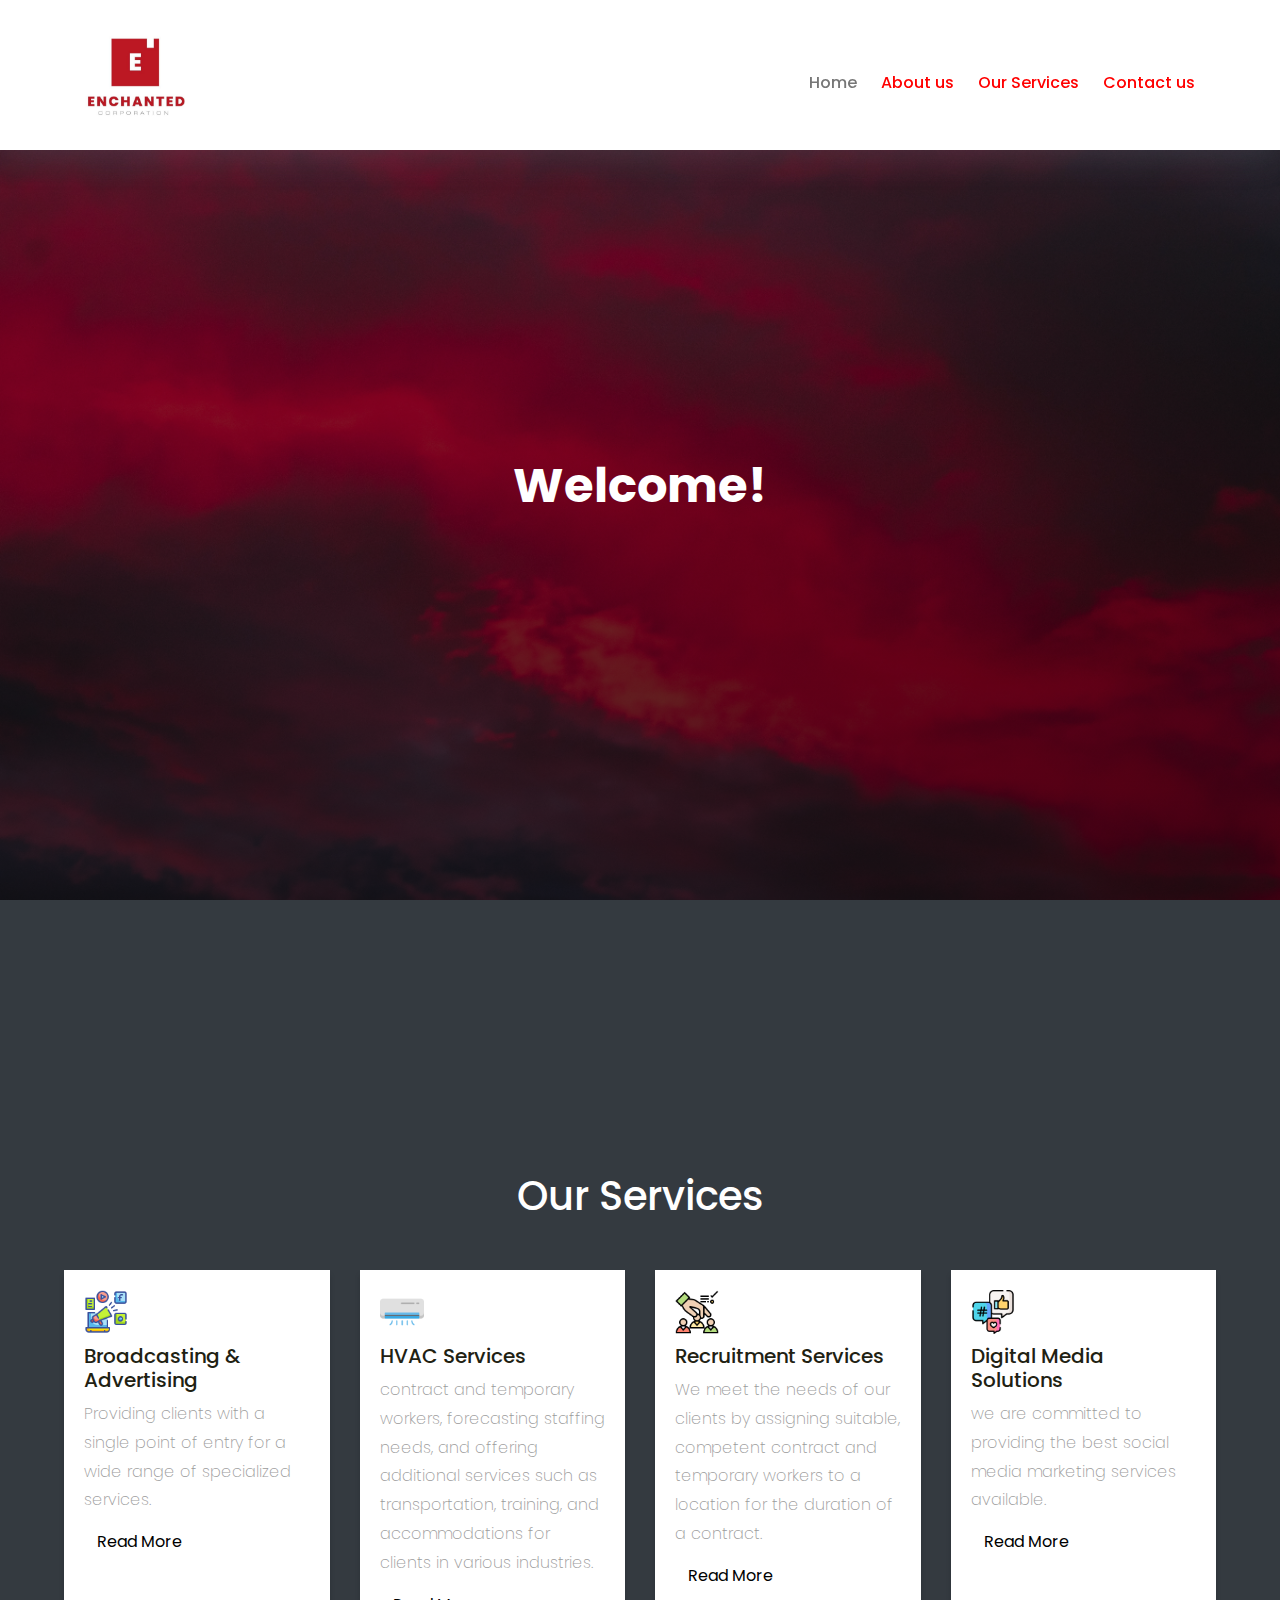
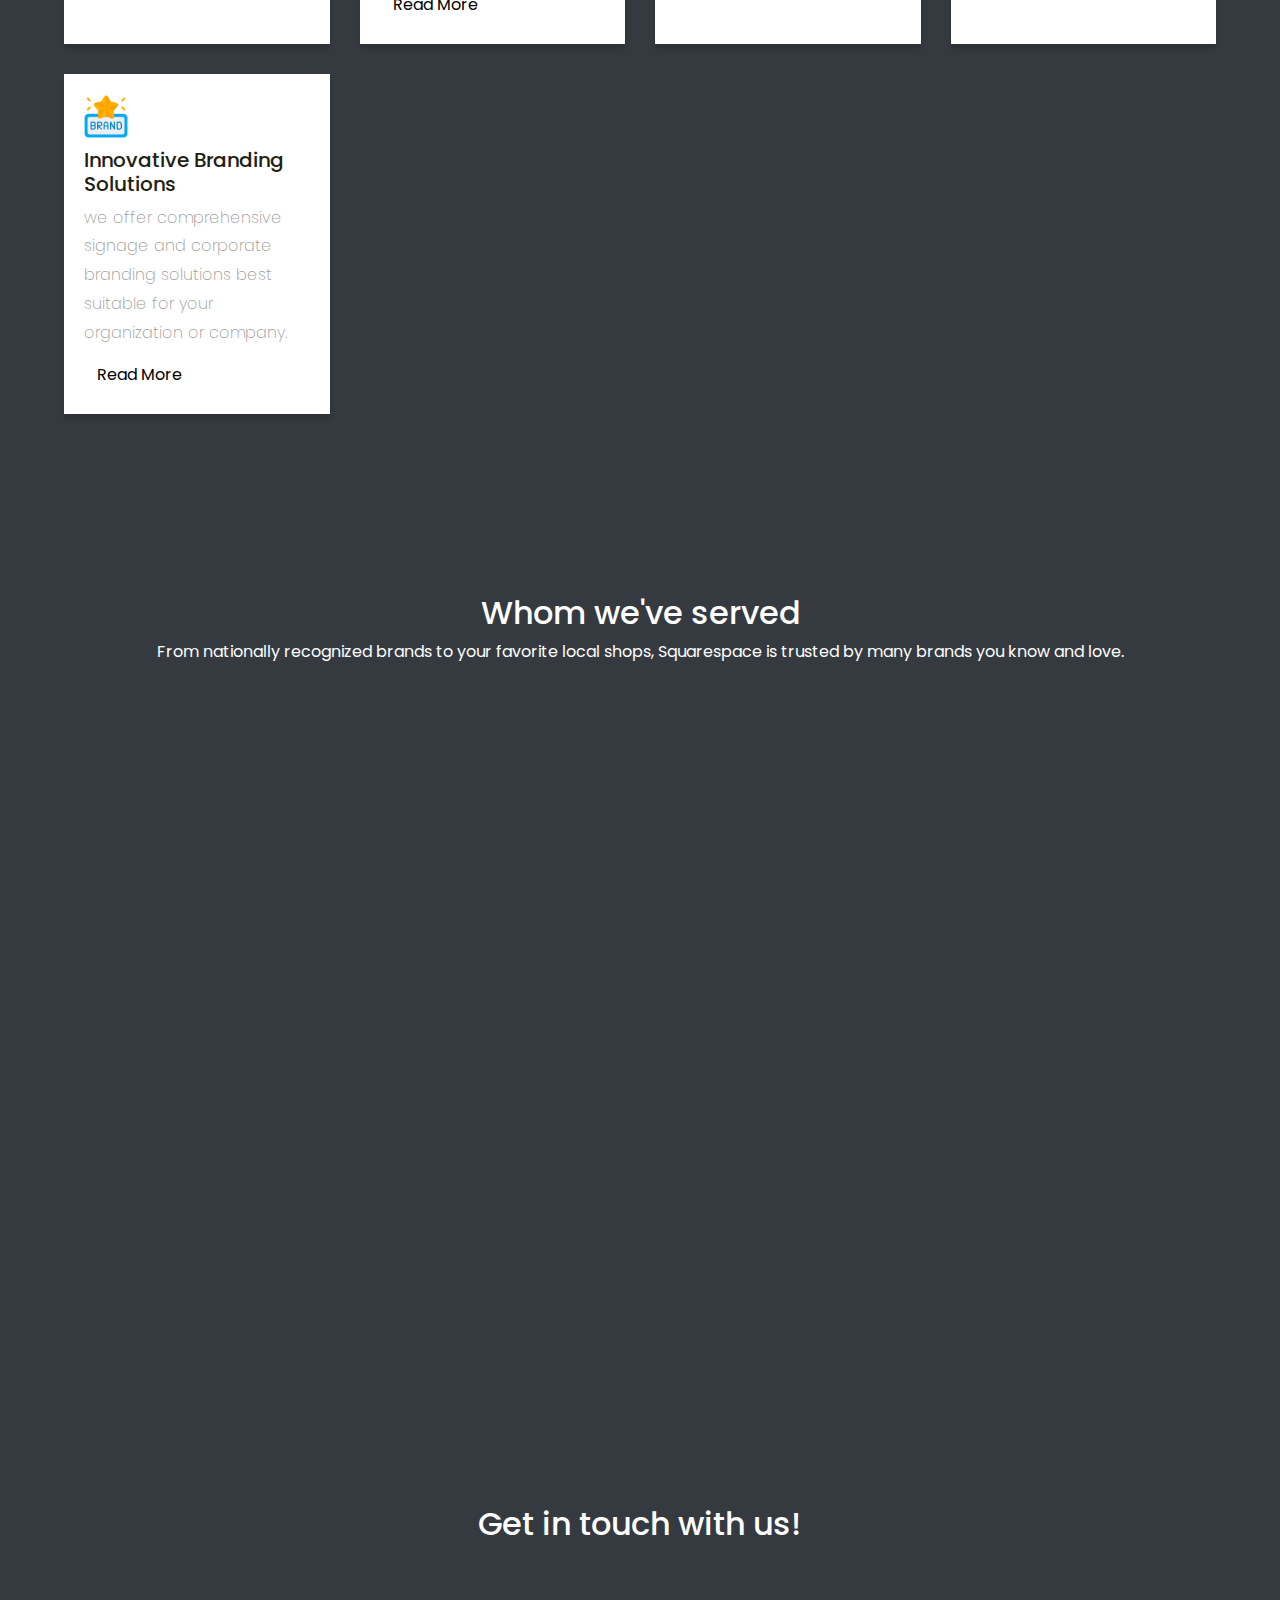
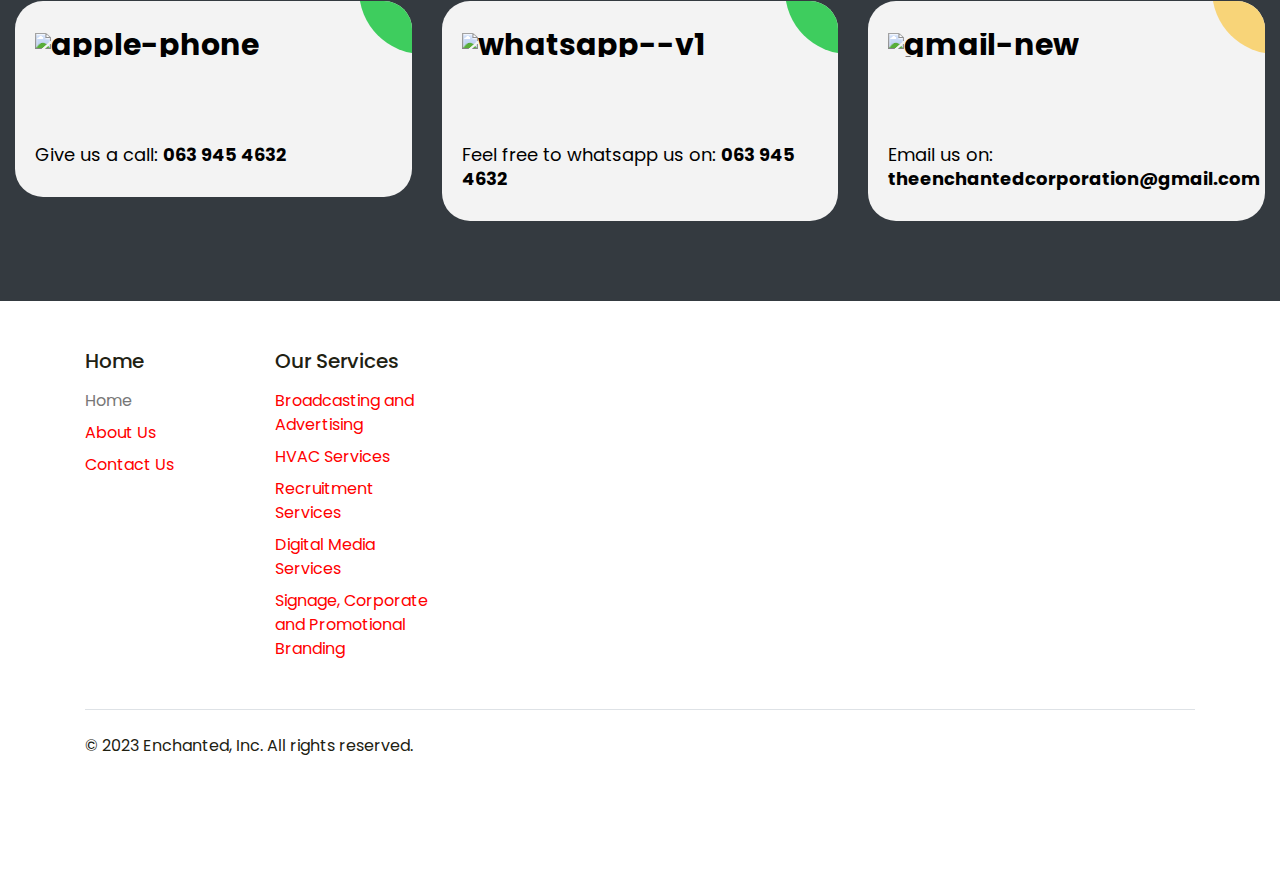
==== index.html @ 41d6e80b "Add files via upload" ====
<!DOCTYPE html>
<html lang="en" class="bg-light">
<head>
  <meta charset="UTF-8">
  <meta name="viewport" content="width=device-width, initial-scale=1">
  <title>Enchanted</title>
  <link rel="stylesheet" href="https://cdn.jsdelivr.net/npm/bootstrap-icons@1.10.5/font/bootstrap-icons.css">
  <link rel='stylesheet' href='https://cdnjs.cloudflare.com/ajax/libs/twitter-bootstrap/4.1.3/css/bootstrap.min.css'><link rel="stylesheet" href="./style.css">
  <link rel='stylesheet' href='https://cdnjs.cloudflare.com/ajax/libs/font-awesome/5.15.1/css/all.min.css'><link rel="stylesheet" href="./style.css">
<!-- Favicon -->
<link rel="icon" type="image/x-icon" href="./images/favicon.png">
</head>

<!-- partial:index.partial.html -->
<body class="hero-anime bg-dark bg-opacity-75">	

	<div class="navigation-wrap bg-light start-header start-style">
		<div class="container">
			<div class="row">
				<div class="col-12">
					<nav class="navbar navbar-expand-md navbar-light">
					
						<a class="navbar-brand" href="./index.html" target="_blank"><img src="./images/newlogo.jpeg" alt=""></a>	
						
						<button class="navbar-toggler" type="button" data-toggle="collapse" data-target="#navbarSupportedContent" aria-controls="navbarSupportedContent" aria-expanded="false" aria-label="Toggle navigation">
							<span class="navbar-toggler-icon"></span>
						</button>
						
						<div class="collapse navbar-collapse" id="navbarSupportedContent">
							<ul class="navbar-nav ml-auto py-4 py-md-0">
								<li class="nav-item pl-4 pl-md-0 ml-0 ml-md-4 active">
									<a class="nav-link" href="./index.html">Home</a>
								</li>
								<li class="nav-item pl-4 pl-md-0 ml-0 ml-md-4">
									<a class="nav-link" href="./about-us.html">About us</a>
								</li>
								<li class="nav-item pl-4 pl-md-0 ml-0 ml-md-4">
									<a class="nav-link dropdown-toggle" data-toggle="dropdown" role="button" aria-haspopup="true" aria-expanded="false">Our Services</a>
									<div class="dropdown-menu">
										<a class="dropdown-item" href="./services/broadcasting-and-advertising.html">Broadcasting and Advertising</a>
										<a class="dropdown-item" href="./services/HVAC.html">HVAC Services</a>
										<a class="dropdown-item" href="./services/recruitment.html">Recruitment Services</a>
										<a class="dropdown-item" href="./services/digital.html">Digital Media Services</a>
										<a class="dropdown-item" href="./services/branding.html">Signage, Corporate and Promotional Branding</a>
									</div>
								</li>
								<li class="nav-item pl-4 pl-md-0 ml-0 ml-md-4">
									<a class="nav-link" href="./contact-us.html">Contact us</a>
								</li>
								
							</ul>
						</div>
						
					</nav>		
				</div>
			</div>
		</div>
	</div>
	<div class="section full-height headerIndex">
		<div class="absolute-center">
			<div class="section">
				<div class="container">
					<div class="row">
						<div class="col-12">
				<h1><span>W</span><span>e</span><span>l</span><span>c</span><span>o</span><span>m</span><span>e</span><span>!</span><br>
				<!-- <span>m</span><span>e</span><span>n</span><span>u</span> -->
			</h1>
				<!-- <p>scroll for nav animation</p>	 -->
						</div>	
					</div>		
				</div>		
			</div>
			<!-- <div class="section mt-5">
				<div class="container">
					<div class="row">
						<div class="col-12">
							<div id="switch">
								<div id="circle"></div>
							</div>
						</div>	
					</div>		
				</div>			
			</div> -->
		</div>
	</div>
	<div class="my-5 py-5">
	</div>
  
<!-- Link to page
================================================== -->

	<!-- <a href="https://front.codes/" class="logo" target="_blank">
		<img src="https://assets.codepen.io/1462889/fcy.png" alt="">
	</a> -->


<!-- partial:index.partial.html -->
<!-- 

GRADIENT BANNER DESIGN BY SIMON LURWER ON DRIBBBLE:
https://dribbble.com/shots/14101951-Banners


-->

<section class="services">
	<h2 class="section-heading" style="color: white;">our services</h2>
	<div class="services-container">
	  <div class="service">
		<!-- <svg width="44" height="44" viewBox="0 0 44 44" fill="none" xmlns="http://www.w3.org/2000/svg">
		  <path d="M26.358 34H21.991L12.991 29.04L2 33.082L5.002 39.026L12.074 36.073C18.691 40.024 22.718 42 24.156 42C25.594 42 31.539 39.333 41.991 34" stroke="#54ADFF" stroke-width="4" stroke-linecap="round" stroke-linejoin="round" />
		  <path d="M26.9832 24.9879V20.3179C28.0832 19.8609 29.5262 19.1929 30.3552 18.3639C31.6139 17.1052 32.471 15.5016 32.8183 13.7558C33.1655 12.0099 32.9873 10.2004 32.3061 8.55582C31.6249 6.9113 30.4714 5.50569 28.9913 4.51677C27.5113 3.52784 25.7712 3 23.9912 3C22.2112 3 20.4711 3.52784 18.9911 4.51677C17.5111 5.50569 16.3575 6.9113 15.6763 8.55582C14.9951 10.2004 14.8169 12.0099 15.1641 13.7558C15.5114 15.5016 16.3686 17.1052 17.6272 18.3639C18.4562 19.1929 19.8912 19.8609 20.9912 20.3169C20.9972 20.6519 20.9972 22.2089 20.9912 24.9869H26.9832V24.9879Z" stroke="#54ADFF" stroke-width="4" stroke-linejoin="round" />
		  <path d="M9.99121 19L10.9912 18" stroke="#54ADFF" stroke-width="4" stroke-linecap="round" />
		  <path d="M37.9912 19L36.9912 18" stroke="#54ADFF" stroke-width="4" stroke-linecap="round" />
		  <path d="M12.9912 3L11.9912 2" stroke="#54ADFF" stroke-width="4" stroke-linecap="round" />
		  <path d="M34.9912 3L35.9912 2" stroke="#54ADFF" stroke-width="4" stroke-linecap="round" />
		  <path d="M38.9912 10H37.9912" stroke="#54ADFF" stroke-width="4" stroke-linecap="round" />
		  <path d="M9.99121 10H8.99121" stroke="#54ADFF" stroke-width="4" stroke-linecap="round" />
		</svg> -->
		<img src="./images/bullhorn.png" alt="" width="44" height="44">
  
		<h4>Broadcasting & Advertising</h4>
		<p>
			Providing clients with a single point of entry for a wide range of specialized services.
		</p>
		<a href="./services/broadcasting-and-advertising.html" class="btn">read more </a>
	  </div>
	  <div class="service">
		<!-- <svg width="42" height="42" viewBox="0 0 42 42" fill="none" xmlns="http://www.w3.org/2000/svg">
		  <path d="M2 16H40V38C40 38.5304 39.7893 39.0391 39.4142 39.4142C39.0391 39.7893 38.5304 40 38 40H4C3.46957 40 2.96086 39.7893 2.58579 39.4142C2.21071 39.0391 2 38.5304 2 38V16Z" stroke="#E350FB" stroke-width="4" stroke-linejoin="round" />
		  <path d="M2 7C2 6.46957 2.21071 5.96086 2.58579 5.58579C2.96086 5.21071 3.46957 5 4 5H38C38.5304 5 39.0391 5.21071 39.4142 5.58579C39.7893 5.96086 40 6.46957 40 7V16H2V7Z" stroke="#E350FB" stroke-width="4" stroke-linejoin="round" />
		  <path d="M13 28L19 34L31 22" stroke="#E350FB" stroke-width="4" stroke-linecap="round" stroke-linejoin="round" />
		  <path d="M13 2V10" stroke="#E350FB" stroke-width="4" stroke-linecap="round" />
		  <path d="M29 2V10" stroke="#E350FB" stroke-width="4" stroke-linecap="round" />
		</svg>
   -->
   <img src="./images/air-conditioner.png" alt="" width="44" height="44">
		<h4>HVAC Services</h4>
		<p>
			contract and temporary workers, forecasting staffing needs, and offering additional services such as transportation, training, and accommodations for clients in various industries.
		</p>
		<a href="./services/HVAC.html" class="btn">read more </a>
	  </div>
	  <div class="service">
		<!-- <svg width="36" height="44" viewBox="0 0 36 44" fill="none" xmlns="http://www.w3.org/2000/svg">
		  <path d="M32 2H4C2.89543 2 2 2.89543 2 4V40C2 41.1046 2.89543 42 4 42H32C33.1046 42 34 41.1046 34 40V4C34 2.89543 33.1046 2 32 2Z" stroke="#FFC738" stroke-width="4" stroke-linecap="round" stroke-linejoin="round" />
		  <path d="M10 2H19V18L14.5 14L10 18V2Z" stroke="#FFC738" stroke-width="4" stroke-linecap="round" stroke-linejoin="round" />
		  <path d="M10 26H20" stroke="#FFC738" stroke-width="4" stroke-linecap="round" />
		  <path d="M10 32H26" stroke="#FFC738" stroke-width="4" stroke-linecap="round" />
		</svg> -->
		<img src="./images/recruitment.png" alt="" width="44" height="44">
		<h4>Recruitment Services</h4>
		<p>
			We meet the needs of our clients by assigning suitable, competent contract and temporary workers to a location for the duration of a contract.
		</p>
		<a href="./services/recruitment.html" class="btn">read more </a>
	  </div>
	  <div class="service">
		<!-- <svg width="37" height="39" viewBox="0 0 37 39" fill="none" xmlns="http://www.w3.org/2000/svg">
		  <path d="M26.4449 1.8C26.4449 1.32261 26.6345 0.864773 26.9721 0.527208C27.3097 0.189642 27.7675 0 28.2449 0H34.2449C34.7223 0 35.1801 0.189642 35.5177 0.527208C35.8553 0.864773 36.0449 1.32261 36.0449 1.8V7.8C36.0449 8.27739 35.8553 8.73523 35.5177 9.07279C35.1801 9.41036 34.7223 9.6 34.2449 9.6C33.7675 9.6 33.3097 9.41036 32.9721 9.07279C32.6345 8.73523 32.4449 8.27739 32.4449 7.8V6.144L21.7169 16.872C21.3794 17.2091 20.9219 17.3984 20.4449 17.3984C19.9679 17.3984 19.5104 17.2091 19.1729 16.872L13.2449 10.944L3.1169 21.072C2.95211 21.2488 2.75339 21.3907 2.53259 21.4891C2.31179 21.5875 2.07344 21.6404 1.83175 21.6446C1.59007 21.6489 1.35 21.6044 1.12587 21.5139C0.901734 21.4234 0.698133 21.2886 0.527208 21.1177C0.356283 20.9468 0.221536 20.7432 0.131005 20.519C0.040475 20.2949 -0.00398415 20.0548 0.000280131 19.8131C0.00454441 19.5715 0.0574452 19.3331 0.155826 19.1123C0.254207 18.8915 0.396052 18.6928 0.5729 18.528L11.9729 7.128C12.3104 6.79092 12.7679 6.60158 13.2449 6.60158C13.7219 6.60158 14.1794 6.79092 14.5169 7.128L20.4449 13.056L29.9009 3.6H28.2449C27.7675 3.6 27.3097 3.41036 26.9721 3.07279C26.6345 2.73523 26.4449 2.27739 26.4449 1.8V1.8ZM1.8449 28.8C2.32229 28.8 2.78013 28.9896 3.11769 29.3272C3.45526 29.6648 3.6449 30.1226 3.6449 30.6V36.6C3.6449 37.0774 3.45526 37.5352 3.11769 37.8728C2.78013 38.2104 2.32229 38.4 1.8449 38.4C1.36751 38.4 0.909673 38.2104 0.572108 37.8728C0.234542 37.5352 0.0449001 37.0774 0.0449001 36.6V30.6C0.0449001 30.1226 0.234542 29.6648 0.572108 29.3272C0.909673 28.9896 1.36751 28.8 1.8449 28.8V28.8ZM13.2449 23.4C13.2449 22.9226 13.0553 22.4648 12.7177 22.1272C12.3801 21.7896 11.9223 21.6 11.4449 21.6C10.9675 21.6 10.5097 21.7896 10.1721 22.1272C9.83454 22.4648 9.6449 22.9226 9.6449 23.4V36.6C9.6449 37.0774 9.83454 37.5352 10.1721 37.8728C10.5097 38.2104 10.9675 38.4 11.4449 38.4C11.9223 38.4 12.3801 38.2104 12.7177 37.8728C13.0553 37.5352 13.2449 37.0774 13.2449 36.6V23.4ZM21.0449 26.4C21.5223 26.4 21.9801 26.5896 22.3177 26.9272C22.6553 27.2648 22.8449 27.7226 22.8449 28.2V36.6C22.8449 37.0774 22.6553 37.5352 22.3177 37.8728C21.9801 38.2104 21.5223 38.4 21.0449 38.4C20.5675 38.4 20.1097 38.2104 19.7721 37.8728C19.4345 37.5352 19.2449 37.0774 19.2449 36.6V28.2C19.2449 27.7226 19.4345 27.2648 19.7721 26.9272C20.1097 26.5896 20.5675 26.4 21.0449 26.4ZM32.4449 18.6C32.4449 18.1226 32.2553 17.6648 31.9177 17.3272C31.5801 16.9896 31.1223 16.8 30.6449 16.8C30.1675 16.8 29.7097 16.9896 29.3721 17.3272C29.0345 17.6648 28.8449 18.1226 28.8449 18.6V36.6C28.8449 37.0774 29.0345 37.5352 29.3721 37.8728C29.7097 38.2104 30.1675 38.4 30.6449 38.4C31.1223 38.4 31.5801 38.2104 31.9177 37.8728C32.2553 37.5352 32.4449 37.0774 32.4449 36.6V18.6Z" fill="#00FFC2" />
		</svg> -->
		<img src="./images/social-media.png" alt="" width="44" height="44">
		<h4>Digital Media Solutions</h4>
		<p>
			we are committed to providing the best social media marketing services available.
		</p>
		<a href="./services/digital.html" class="btn">read more </a>
	  </div>
	  <div class="service">
		<!-- <svg width="37" height="39" viewBox="0 0 37 39" fill="none" xmlns="http://www.w3.org/2000/svg">
		  <path d="M26.4449 1.8C26.4449 1.32261 26.6345 0.864773 26.9721 0.527208C27.3097 0.189642 27.7675 0 28.2449 0H34.2449C34.7223 0 35.1801 0.189642 35.5177 0.527208C35.8553 0.864773 36.0449 1.32261 36.0449 1.8V7.8C36.0449 8.27739 35.8553 8.73523 35.5177 9.07279C35.1801 9.41036 34.7223 9.6 34.2449 9.6C33.7675 9.6 33.3097 9.41036 32.9721 9.07279C32.6345 8.73523 32.4449 8.27739 32.4449 7.8V6.144L21.7169 16.872C21.3794 17.2091 20.9219 17.3984 20.4449 17.3984C19.9679 17.3984 19.5104 17.2091 19.1729 16.872L13.2449 10.944L3.1169 21.072C2.95211 21.2488 2.75339 21.3907 2.53259 21.4891C2.31179 21.5875 2.07344 21.6404 1.83175 21.6446C1.59007 21.6489 1.35 21.6044 1.12587 21.5139C0.901734 21.4234 0.698133 21.2886 0.527208 21.1177C0.356283 20.9468 0.221536 20.7432 0.131005 20.519C0.040475 20.2949 -0.00398415 20.0548 0.000280131 19.8131C0.00454441 19.5715 0.0574452 19.3331 0.155826 19.1123C0.254207 18.8915 0.396052 18.6928 0.5729 18.528L11.9729 7.128C12.3104 6.79092 12.7679 6.60158 13.2449 6.60158C13.7219 6.60158 14.1794 6.79092 14.5169 7.128L20.4449 13.056L29.9009 3.6H28.2449C27.7675 3.6 27.3097 3.41036 26.9721 3.07279C26.6345 2.73523 26.4449 2.27739 26.4449 1.8V1.8ZM1.8449 28.8C2.32229 28.8 2.78013 28.9896 3.11769 29.3272C3.45526 29.6648 3.6449 30.1226 3.6449 30.6V36.6C3.6449 37.0774 3.45526 37.5352 3.11769 37.8728C2.78013 38.2104 2.32229 38.4 1.8449 38.4C1.36751 38.4 0.909673 38.2104 0.572108 37.8728C0.234542 37.5352 0.0449001 37.0774 0.0449001 36.6V30.6C0.0449001 30.1226 0.234542 29.6648 0.572108 29.3272C0.909673 28.9896 1.36751 28.8 1.8449 28.8V28.8ZM13.2449 23.4C13.2449 22.9226 13.0553 22.4648 12.7177 22.1272C12.3801 21.7896 11.9223 21.6 11.4449 21.6C10.9675 21.6 10.5097 21.7896 10.1721 22.1272C9.83454 22.4648 9.6449 22.9226 9.6449 23.4V36.6C9.6449 37.0774 9.83454 37.5352 10.1721 37.8728C10.5097 38.2104 10.9675 38.4 11.4449 38.4C11.9223 38.4 12.3801 38.2104 12.7177 37.8728C13.0553 37.5352 13.2449 37.0774 13.2449 36.6V23.4ZM21.0449 26.4C21.5223 26.4 21.9801 26.5896 22.3177 26.9272C22.6553 27.2648 22.8449 27.7226 22.8449 28.2V36.6C22.8449 37.0774 22.6553 37.5352 22.3177 37.8728C21.9801 38.2104 21.5223 38.4 21.0449 38.4C20.5675 38.4 20.1097 38.2104 19.7721 37.8728C19.4345 37.5352 19.2449 37.0774 19.2449 36.6V28.2C19.2449 27.7226 19.4345 27.2648 19.7721 26.9272C20.1097 26.5896 20.5675 26.4 21.0449 26.4ZM32.4449 18.6C32.4449 18.1226 32.2553 17.6648 31.9177 17.3272C31.5801 16.9896 31.1223 16.8 30.6449 16.8C30.1675 16.8 29.7097 16.9896 29.3721 17.3272C29.0345 17.6648 28.8449 18.1226 28.8449 18.6V36.6C28.8449 37.0774 29.0345 37.5352 29.3721 37.8728C29.7097 38.2104 30.1675 38.4 30.6449 38.4C31.1223 38.4 31.5801 38.2104 31.9177 37.8728C32.2553 37.5352 32.4449 37.0774 32.4449 36.6V18.6Z" fill="#00FFC2" />
		</svg> -->
		<img src="./images/brand.png" alt="" width="44" height="44">
		<h4>Innovative Branding Solutions</h4>
		<p>
			we offer comprehensive signage and corporate branding solutions best suitable for your organization or company.
		</p>
		<a href="./services/branding.html" class="btn">read more </a>
	  </div>
	</div>
  </section>
	<!-- partial:index.partial.html -->
<article class="customer-logos row figure--center">
	<header class="trusted" style="width: 100%;">
	  <h2 style="color: white;">Whom we've served</h2>
	  <p style="color: white;">
		From nationally recognized brands to your favorite local shops, Squarespace is trusted by many brands you know&nbsp;and&nbsp;love.
	  </p>
	</header>
	<ul>
  
		<section class="hidden">
	  <li class="customer-logo">
		<a target="_blank" href="https://www.bidvest.co.za/" name="bidvest" data-base-template="Marquee" data-site-preview="true">
		  <img alt="bidvest" width="150" src="./images/WhatsApp Image 2023-05-24 at 15.17.25 (2).jpeg">
		</a>
	  </li>
  </section>

	  <li class="customer-logo hidden">
		<a target="_blank" href="https://www.yfm.co.za/" name="yfm" data-base-template="Adirondack" data-site-preview="true">
			<img alt="yfm" width="150" src="./images/WhatsApp Image 2023-05-24 at 15.17.25 (3).jpeg">
		</a>
	  </li>

	  <li class="customer-logo hidden">
		<a target="_blank" href="https://expocentre.co.za/" name="expocentre" data-base-template="Adirondack" data-site-preview="true">
			<img alt="expocentre" width="150" src="./images/WhatsApp Image 2023-05-24 at 15.17.25.jpeg">
		</a>
	  </li>
	  <li class="customer-logo hidden">
		<a target="_blank" href="https://qps.co.za/" name="qps" data-base-template="Adirondack" data-site-preview="true">
			<img alt="qps" width="150" src="./images/WhatsApp Image 2023-05-24 at 15.17.26 (1).jpeg">
		</a>
	  </li>
	  <li class="customer-logo hidden">
		<a target="_blank" href="http://vmagazineshop.com" name="V Magazine" data-base-template="Adirondack" data-site-preview="true">
			<img alt="Masa NYC" width="150" src="./images/WhatsApp Image 2023-05-24 at 15.17.26 (10).jpeg">
		</a>
	  </li>
	  <li class="customer-logo hidden">
		<a target="_blank" href="http://vmagazineshop.com" name="V Magazine" data-base-template="Adirondack" data-site-preview="true">
			<img alt="Masa NYC" width="150" src="./images/WhatsApp Image 2023-05-24 at 15.17.26 (11).jpeg">
		</a>
	  </li>
	  <li class="customer-logo hidden">
		<a target="_blank" href="http://vmagazineshop.com" name="V Magazine" data-base-template="Adirondack" data-site-preview="true">
			<img alt="Masa NYC" width="150" src="./images/WhatsApp Image 2023-05-24 at 15.17.26 (12).jpeg">
		</a>
	  </li>
	  <li class="customer-logo hidden">
		<a target="_blank" href="http://vmagazineshop.com" name="V Magazine" data-base-template="Adirondack" data-site-preview="true">
			<img alt="Masa NYC" width="150" src="./images/WhatsApp Image 2023-05-24 at 15.17.26 (2).jpeg">
		</a>
	  </li>
	  <li class="customer-logo hidden">
		<a target="_blank" href="http://vmagazineshop.com" name="V Magazine" data-base-template="Adirondack" data-site-preview="true">
			<img alt="Masa NYC" width="150" src="./images/WhatsApp Image 2023-05-24 at 15.17.26 (3).jpeg">
		</a>
	  </li>
	  <li class="customer-logo hidden">
		<a target="_blank" href="http://vmagazineshop.com" name="V Magazine" data-base-template="Adirondack" data-site-preview="true">
			<img alt="Masa NYC" width="150" src="./images/WhatsApp Image 2023-05-24 at 15.17.26 (4).jpeg">
		</a>
	  </li>
	  <li class="customer-logo hidden">
		<a target="_blank" href="http://vmagazineshop.com" name="V Magazine" data-base-template="Adirondack" data-site-preview="true">
			<img alt="Masa NYC" width="150" src="./images/WhatsApp Image 2023-05-24 at 15.17.26 (5).jpeg">
		</a>
	  </li>
	  <li class="customer-logo hidden">
		<a target="_blank" href="http://vmagazineshop.com" name="V Magazine" data-base-template="Adirondack" data-site-preview="true">
			<img alt="Masa NYC" width="150" src="./images/WhatsApp Image 2023-05-24 at 15.17.26 (6).jpeg">
		</a>
	  </li>
	  <li class="customer-logo hidden">
		<a target="_blank" href="http://vmagazineshop.com" name="V Magazine" data-base-template="Adirondack" data-site-preview="true">
			<img alt="Masa NYC" width="150" src="./images/WhatsApp Image 2023-05-24 at 15.17.26 (7).jpeg">
		</a>
	  </li>
	  <li class="customer-logo hidden">
		<a target="_blank" href="http://vmagazineshop.com" name="V Magazine" data-base-template="Adirondack" data-site-preview="true">
			<img alt="Masa NYC" width="150" src="./images/WhatsApp Image 2023-05-24 at 15.17.26 (8).jpeg">
		</a>
	  </li>
	  <li class="customer-logo hidden">
		<a target="_blank" href="http://vmagazineshop.com" name="V Magazine" data-base-template="Adirondack" data-site-preview="true">
			<img alt="Masa NYC" width="150" src="./images/WhatsApp Image 2023-05-24 at 15.17.26 (9).jpeg">
		</a>
	  </li>
	  <li class="customer-logo hidden">
		<a target="_blank" href="http://vmagazineshop.com" name="V Magazine" data-base-template="Adirondack" data-site-preview="true">
			<img alt="Masa NYC" width="150" src="./images/WhatsApp Image 2023-05-24 at 15.17.26.jpeg">
		</a>
	  </li>
	  <li class="customer-logo hidden">
		<a target="_blank" href="http://vmagazineshop.com" name="V Magazine" data-base-template="Adirondack" data-site-preview="true">
			<img alt="Masa NYC" width="150" src="./images/WhatsApp Image 2023-05-24 at 15.17.39.jpeg">
		</a>
	  </li>
	  <li class="customer-logo hidden">
		<a target="_blank" href="http://vmagazineshop.com" name="V Magazine" data-base-template="Adirondack" data-site-preview="true">
			<img alt="Masa NYC" width="150" src="./images/WhatsApp Image 2023-05-24 at 15.19.33.jpeg">
		</a>
	  </li>
	  
	  
	</ul>
  </article>
  <!-- partial -->









  <!-- Contact us -->

  <!-- partial:index.partial.html -->
<div class="ag-format-container">
	<header class="trusted " style="width: 100%;">
		<center><h2 style="color: white;">Get in touch with us!</h2></center>
	  </header>
	<div class="ag-courses_box">
	  <div class="ag-courses_item">
		<a href="#" class="ag-courses-item_link">
		  <div class="ag-courses-item_bg"></div>
  
		  <div class="ag-courses-item_title">
			<img width="100" height="100" src="https://img.icons8.com/color/480/apple-phone.png" alt="apple-phone"/>

		  </div>
  
		  <div class="ag-courses-item_date-box">
			Give us a call:
			<span class="ag-courses-item_date">
				063 945 4632
			</span>
		  </div>
		</a>
	  </div>
  
	  <div class="ag-courses_item">
		<a href="#" class="ag-courses-item_link">
		  <div class="ag-courses-item_bg"></div>
  
		  <div class="ag-courses-item_title">
			<img width="100" height="100" src="https://img.icons8.com/color/480/whatsapp--v1.png" alt="whatsapp--v1"/>   

		  </div>
  
		  <div class="ag-courses-item_date-box">
			Feel free to whatsapp us on:
			<span class="ag-courses-item_date">
				063 945 4632
			</span>
		  </div>
		</a>
	  </div>
  
	  <div class="ag-courses_item">
		<a href="#" class="ag-courses-item_link">
		  <div class="ag-courses-item_bg"></div>
  
		  <div class="ag-courses-item_title">
			<img width="100" height="100" src="https://img.icons8.com/color/480/gmail-new.png" alt="gmail-new"/>

		  </div>
  
		  <div class="ag-courses-item_date-box">
			Email us on:
			<span class="ag-courses-item_date">
			theenchantedcorporation@gmail.com
			</span>
		  </div>
		</a>
	  </div>
  
  
	  
  
	  
  
	</div>
  </div>
  <!-- partial -->

<!-- partial -->
  <script src='https://cdnjs.cloudflare.com/ajax/libs/jquery/3.3.1/jquery.min.js'></script>
<script src='https://stackpath.bootstrapcdn.com/bootstrap/4.1.3/js/bootstrap.min.js'></script><script  src="./script.js"></script>

</body>
<div class="container-fluid bg-light">
  <div class="container bg-light">
	<footer class="py-5">
	  <div class="row">
		<div class="col-6 col-md-2 mb-3">
		  <h5>Home</h5>
		  <ul class="nav flex-column">
			<li class="nav-item mb-2 active"><a href="./index.html" class="nav-link p-0 text-body-secondary" style="color: Red">Home</a></li>
			<li class="nav-item mb-2"><a href="./about-us.html" class="nav-link p-0 text-body-secondary" style="color: Red">About Us</a></li>
			<li class="nav-item mb-2"><a href="./contact-us.html" class="nav-link p-0 text-body-secondary" style="color: Red">Contact Us</a></li>
		  </ul>
		</div>
  
		<div class="col-6 col-md-2 mb-3">
		  <h5>Our Services</h5>
		  <ul class="nav flex-column">
			<li class="nav-item mb-2"><a href="./services/broadcasting-and-advertising.html" class="nav-link p-0 text-body-secondary" style="color: Red">Broadcasting and Advertising</a></li>
			<li class="nav-item mb-2"><a href="./services/HVAC.html" class="nav-link p-0 text-body-secondary" style="color: Red">HVAC Services</a></li>
			<li class="nav-item mb-2"><a href="./services/recruitment.html" class="nav-link p-0 text-body-secondary" style="color: Red">Recruitment Services</a></li>
			<li class="nav-item mb-2"><a href="./services/digital.html" class="nav-link p-0 text-body-secondary" style="color: Red">Digital Media Services</a></li>
			<li class="nav-item mb-2"><a href="./services/branding.html" class="nav-link p-0 text-body-secondary" style="color: Red">Signage, Corporate and Promotional Branding</a></li>
		  </ul>
		</div>		
	  </div>
  
	  <div class="d-flex flex-column flex-sm-row justify-content-between py-4 my-4 border-top">
		<p>&copy; 2023 Enchanted, Inc. All rights reserved.</p>
		
	  </div>
	</footer>
  </div>
</div>

<script  defer src="./app.js"></script>
</html>
---- style.css ----
@import url('https://fonts.googleapis.com/css?family=Poppins:100,100i,200,200i,300,300i,400,400i,500,500i,600,600i,700,700i,800,800i,900,900i&subset=devanagari,latin-ext');


body{
    font-family: 'Poppins', sans-serif;
	font-size: 16px;
	line-height: 24px;
	font-weight: 400;
	color: #212112;
	/* background-image: url('https://s3-us-west-2.amazonaws.com/s.cdpn.io/1462889/pat-back.svg'); */
	background-position: center;
	background-repeat: repeat;
	background-size: 7%;
	/* background-color: #fff; */
	overflow-x: hidden;
    transition: all 200ms linear;
}
::selection {
	color: #fff;
	background-color: #8167a9;
}
::-moz-selection {
	color: #fff;
	background-color: #8167a9;
}
/* animation */


p h1 h2 {
	color: white;
}

section{
	display:grid;
	place-items: center;
	align-content: center;
	/* min-height: 100vh; */
  }
  
  .hidden{
	opacity: 0;
	filter:blur(5px);
	transform: translateX(-100%);
	transition: all 1s;
  }
  
  @media(prefers-reduced-motion){
	.hidden{
	  transform-origin: none;
	}
  }
  
  .show {
	opacity: 1;
	filter: blur(0);
	transform: translateX(0);
  }
  

  .customer-logo:nth-child(2){
	transition-delay: 200ms;
  }
  .customer-logo:nth-child(3){
	transition-delay: 400ms;
  }
  .customer-logo:nth-child(4){
	transition-delay: 600ms;
  }
  .customer-logo:nth-child(5){
	transition-delay: 800ms;
  }
  .customer-logo:nth-child(6){
	transition-delay: 1000ms;
  }
  .customer-logo:nth-child(7){
	transition-delay: 1200ms;
  }
  .customer-logo:nth-child(8){
	transition-delay: 1400ms;
  }
  .customer-logo:nth-child(9){
	transition-delay: 1600ms;
  }
  .customer-logo:nth-child(10){
	transition-delay: 1800ms;
  }
  .customer-logo:nth-child(11){
	transition-delay: 2000ms;
  }
  .customer-logo:nth-child(12){
	transition-delay: 2200ms;
  }
  .customer-logo:nth-child(13){
	transition-delay: 2400ms;
  }
  .customer-logo:nth-child(14){
	transition-delay: 2600ms;
  }
  .customer-logo:nth-child(15){
	transition-delay: 2800ms;
  }
  .customer-logo:nth-child(16){
	transition-delay: 3000ms;
  }
  .customer-logo:nth-child(17){
	transition-delay: 3200ms;
  }
  .customer-logo:nth-child(18){
	transition-delay: 3400ms;
  }


/* #Navigation
================================================== */

.start-header {
	opacity: 1;
	transform: translateY(0);
	padding: 20px 0;
	box-shadow: 0 10px 30px 0 rgba(138, 155, 165, 0.15);
	-webkit-transition : all 0.3s ease-out;
	transition : all 0.3s ease-out;
}
.start-header.scroll-on {
	box-shadow: 0 5px 10px 0 rgba(138, 155, 165, 0.15);
	padding: 10px 0;
	-webkit-transition : all 0.3s ease-out;
	transition : all 0.3s ease-out;
}
.start-header.scroll-on .navbar-brand img{
	height: 54px;
	-webkit-transition : all 0.3s ease-out;
	transition : all 0.3s ease-out;
}
.navigation-wrap{
	position: fixed;
	width: 100%;
	top: 0;
	left: 0;
	z-index: 1000;
	-webkit-transition : all 0.3s ease-out;
	transition : all 0.3s ease-out;
}
.navbar{
	padding: 0;
}
.navbar-brand img{
	height: 100px;
	width: auto;
	display: block;
  /* filter: brightness(10%); */
	-webkit-transition : all 0.3s ease-out;
	transition : all 0.3s ease-out;
}
.navbar-toggler {
	float: right;
	border: none;
	padding-right: 0;
}
.navbar-toggler:active,
.navbar-toggler:focus {
	outline: none;
}
.navbar-light .navbar-toggler-icon {
	width: 24px;
	height: 17px;
	background-image: none;
	position: relative;
	border-bottom: 1px solid #000;
    transition: all 300ms linear;
}
.navbar-light .navbar-toggler-icon:after, 
.navbar-light .navbar-toggler-icon:before{
	width: 24px;
	position: absolute;
	height: 1px;
	background-color: #000;
	top: 0;
	left: 0;
	content: '';
	z-index: 2;
    transition: all 300ms linear;
}
.navbar-light .navbar-toggler-icon:after{
	top: 8px;
}
.navbar-toggler[aria-expanded="true"] .navbar-toggler-icon:after {
	transform: rotate(45deg);
}
.navbar-toggler[aria-expanded="true"] .navbar-toggler-icon:before {
	transform: translateY(8px) rotate(-45deg);
}
.navbar-toggler[aria-expanded="true"] .navbar-toggler-icon {
	border-color: transparent;
}
.navigation-wrap .nav-link{
	color: Red !important;
	font-weight: 500;
    transition: all 200ms linear;
}
.navigation-wrap .nav-item:hover .nav-link{
	color: black !important;
}
.nav-item.active .nav-link{
	color: #777 !important;
}
.navigation-wrap .nav-link {
	position: relative;
	padding: 5px 0 !important;
	display: inline-block;
}
.nav-item:after{
	position: absolute;
	bottom: -5px;
	left: 0;
	width: 100%;
	height: 2px;
	content: '';
	background-color: black;
	opacity: 0;
    transition: all 200ms linear;
}
.nav-item:hover:after{
	bottom: 0;
	opacity: 1;
}
.nav-item.active:hover:after{
	opacity: 0;
}
.nav-item{
	position: relative;
    transition: all 200ms linear;
}

/* #Primary style
================================================== */

.bg-light {
	background-color: #fff !important;
    transition: all 200ms linear;
}
.section {
    position: relative;
	width: 100%;
	display: block;
}
.full-height {
    height: 100vh;
}
.over-hide {
    overflow: hidden;
}

.headerIndex{
	background: linear-gradient(rgba(0,0,0,0.3),rgba(0,0,0,0.7)), url('./images/pexels-lisa-fotios-1943232.jpg') no-repeat center center/cover;
}

.headerBroadcasting{
	background: linear-gradient(rgba(0,0,0,0.3),rgba(0,0,0,0.7)), url('./images/pexels-donald-tong-66134.jpg') no-repeat center center/cover;
}
.headerHVAC{
	background: linear-gradient(rgba(0,0,0,0.3),rgba(0,0,0,0.7)), url('./images/pexels-sergei-a-2539462.jpg') no-repeat center center/cover;
}
.headerRectuitment{
	background: linear-gradient(rgba(0,0,0,0.3),rgba(0,0,0,0.7)), url('./images/pexels-cottonbro-studio-5989926.jpg') no-repeat center center/cover;
}

.headerDigital{
	background: linear-gradient(rgba(0,0,0,0.3),rgba(0,0,0,0.7)), url('./images/pexels-tracy-le-blanc-607812.jpg') no-repeat center center/cover;
}

.headerBranding{
	background: linear-gradient(rgba(0,0,0,0.3),rgba(0,0,0,0.7)), url('./images/pexels-rdne-stock-project-7310209.jpg') no-repeat center center/cover;
}
.absolute-center {
	position: absolute;
	top: 50%;
	left: 0;
	width: 100%;
  margin-top: 40px;
	transform: translateY(-50%);
	z-index: 20;
}
.full-height h1{
	font-size: 48px;
	line-height: 1.2;
	font-weight: 700;
	/* color: #212112; */
	color: white;

	text-align: center;
}
.full-height p{
	text-align: center;
	margin: 0;
	padding-top: 10px;
	opacity: 1;
	transform: translate(0);
    transition: all 300ms linear;
    transition-delay: 1700ms;
}
body.hero-anime p{
	opacity: 0;
	transform: translateY(40px);
    transition-delay: 1700ms;
}
h1 span{
	display: inline-block;
    transition: all 300ms linear;
	opacity: 1;
	transform: translate(0);
}
body.hero-anime h1 span:nth-child(1){
	opacity: 0;
	transform: translateY(-20px);
}
body.hero-anime h1 span:nth-child(2){
	opacity: 0;
	transform: translateY(-30px);
}
body.hero-anime h1 span:nth-child(3){
	opacity: 0;
	transform: translateY(-50px);
}
body.hero-anime h1 span:nth-child(4){
	opacity: 0;
	transform: translateY(-10px);
}
body.hero-anime h1 span:nth-child(5){
	opacity: 0;
	transform: translateY(-50px);
}
body.hero-anime h1 span:nth-child(6){
	opacity: 0;
	transform: translateY(-20px);
}
body.hero-anime h1 span:nth-child(7){
	opacity: 0;
	transform: translateY(-40px);
}
body.hero-anime h1 span:nth-child(8){
	opacity: 0;
	transform: translateY(-10px);
}
body.hero-anime h1 span:nth-child(9){
	opacity: 0;
	transform: translateY(-30px);
}
body.hero-anime h1 span:nth-child(10){
	opacity: 0;
	transform: translateY(-20px);
}
h1 span:nth-child(1){
    transition-delay: 1000ms;
}
h1 span:nth-child(2){
    transition-delay: 700ms;
}
h1 span:nth-child(3){
    transition-delay: 900ms;
}
h1 span:nth-child(4){
    transition-delay: 800ms;
}
h1 span:nth-child(5){
    transition-delay: 1000ms;
}
h1 span:nth-child(6){
    transition-delay: 700ms;
}
h1 span:nth-child(7){
    transition-delay: 900ms;
}
h1 span:nth-child(8){
    transition-delay: 800ms;
}
h1 span:nth-child(9){
    transition-delay: 600ms;
}
h1 span:nth-child(10){
    transition-delay: 700ms;
}
body.hero-anime h1 span:nth-child(11){
	opacity: 0;
	transform: translateY(30px);
}
body.hero-anime h1 span:nth-child(12){
	opacity: 0;
	transform: translateY(50px);
}
body.hero-anime h1 span:nth-child(13){
	opacity: 0;
	transform: translateY(20px);
}
body.hero-anime h1 span:nth-child(14){
	opacity: 0;
	transform: translateY(30px);
}
body.hero-anime h1 span:nth-child(15){
	opacity: 0;
	transform: translateY(50px);
}
h1 span:nth-child(11){
    transition-delay: 1300ms;
}
h1 span:nth-child(12){
    transition-delay: 1500ms;
}
h1 span:nth-child(13){
    transition-delay: 1400ms;
}
h1 span:nth-child(14){
    transition-delay: 1200ms;
}
h1 span:nth-child(15){
    transition-delay: 1450ms;
}
#switch,
#circle {
	cursor: pointer;
	-webkit-transition: all 300ms linear;
	transition: all 300ms linear; 
} 
#switch {
	width: 60px;
	height: 8px;
	border: 2px solid black;
	border-radius: 27px;
	background: #000;
	position: relative;
	display: block;
	margin: 0 auto;
	text-align: center;
	opacity: 1;
	transform: translate(0);
    transition: all 300ms linear;
    transition-delay: 1900ms;
}
body.hero-anime #switch{
	opacity: 0;
	transform: translateY(40px);
    transition-delay: 1900ms;
}
#circle {
	position: absolute;
	top: -11px;
	left: -13px;
	width: 26px;
	height: 26px;
	border-radius: 50%;
	background: #000;
}
.switched {
	border-color: #000 !important;
	background: black !important;
}
.switched #circle {
	left: 43px;
	box-shadow: 0 4px 4px rgba(26,53,71,0.25), 0 0 0 1px rgba(26,53,71,0.07);
	background: #fff;
}
.nav-item .dropdown-menu {
    transform: translate3d(0, 10px, 0);
    visibility: hidden;
    opacity: 0;
	max-height: 0;
    display: block;
	padding: 0;
	margin: 0;
    transition: all 200ms linear;
}
.nav-item.show .dropdown-menu {
    opacity: 1;
    visibility: visible;
	max-height: 999px;
    transform: translate3d(0, 0px, 0);
}
.dropdown-menu {
	padding: 10px!important;
	margin: 0;
	font-size: 13px;
	letter-spacing: 1px;
	color: #212121;
	background-color: #fcfaff;
	border: none;
	border-radius: 3px;
	box-shadow: 0 5px 10px 0 rgba(138, 155, 165, 0.15);
    transition: all 200ms linear;
}
.dropdown-toggle::after {
	display: none;
}

.dropdown-item {
	padding: 3px 15px;
	color: #212121;
	border-radius: 2px;
    transition: all 200ms linear;
}
.dropdown-item:hover, 
.dropdown-item:focus {
	color: #fff;
	background-color: rgba(255, 0, 0, 0.623);
}

body.dark{
	color: #fff;
	background-color: #1f2029;
}
body.dark .navbar-brand img{
  filter: brightness(100%);
}
body.dark h1{
	color: #fff;
}
body.dark h1 span{
    transition-delay: 0ms !important;
}
body.dark p{
	color: #fff;
    transition-delay: 0ms !important;
}
body.dark .bg-light {
	background-color: #14151a !important;
}
body.dark .start-header {
	box-shadow: 0 10px 30px 0 rgba(0, 0, 0, 0.15);
}
body.dark .start-header.scroll-on {
	box-shadow: 0 5px 10px 0 rgba(0, 0, 0, 0.15);
}
body.dark .nav-link{
	color: #fff !important;
}
body.dark .nav-item.active .nav-link{
	color: #999 !important;
}
body.dark .dropdown-menu {
	color: #fff;
	background-color: #1f2029;
	box-shadow: 0 5px 10px 0 rgba(0, 0, 0, 0.25);
}
body.dark .dropdown-item {
	color: #fff;
}
body.dark .navbar-light .navbar-toggler-icon {
	border-bottom: 1px solid #fff;
}
body.dark .navbar-light .navbar-toggler-icon:after, 
body.dark .navbar-light .navbar-toggler-icon:before{
	background-color: #fff;
}
body.dark .navbar-toggler[aria-expanded="true"] .navbar-toggler-icon {
	border-color: transparent;
}



/* #Media
================================================== */

@media (max-width: 767px) { 
	h1{
		font-size: 38px;
	}
	.nav-item:after{
		display: none;
	}
	.navbar .nav-item::before {
		position: absolute;
		display: block;
		top: 15px;
		left: 0;
		width: 11px;
		height: 1px;
		content: "";
		border: none;
		background-color: #000;
		vertical-align: 0;
	}
	.navbar .dropdown-toggle::after {
		position: absolute;
		display: block;
		top: 10px;
		left: -23px;
		width: 1px;
		height: 11px;
		content: "";
		border: none;
		background-color: #000000;
		vertical-align: 0;
		transition: all 200ms linear;
	}
	.dropdown-toggle[aria-expanded="true"]::after{
		transform: rotate(90deg);
		opacity: 0;
	}
	.dropdown-menu {
		padding: 0 !important;
		background-color: transparent;
		box-shadow: none;
		transition: all 200ms linear;
	}
	.dropdown-toggle[aria-expanded="true"] + .dropdown-menu {
		margin-top: 10px !important;
		margin-bottom: 20px !important;
	}
	body.dark .nav-item::before {
		background-color: #fff;
	}
	body.dark .dropdown-toggle::after {
		background-color: #fff;
	}
	body.dark .dropdown-menu {
		background-color: transparent;
		box-shadow: none;
	}
}

/* #Link to page
================================================== */

.logo {
	position: absolute;
	bottom: 30px;
	right: 30px;
	display: block;
	z-index: 100;
	transition: all 250ms linear;
}
.logo img {
	height: 26px;
	width: auto;
	display: block;
  filter: brightness(10%);
	transition: all 250ms linear;
}
body.dark .logo img {
  filter: brightness(100%);
}



/* who we've worked with */

a {
    text-decoration: none;
    outline: none;
}
a {
    background-color: transparent;
}
user agent stylesheet
a:-webkit-any-link {
    color: -webkit-link;
    /* text-decoration: underline; */
    /* cursor: auto; */
}

ul, menu, dir {
    display: block;
    list-style-type: disc;
    -webkit-margin-before: 1em;
    -webkit-margin-after: 1em;
    -webkit-margin-start: 0px;
    -webkit-margin-end: 0px;
    -webkit-padding-start: 40px;
}

.customer-logos {
    padding: 100px 0;
    width: 100%;
    margin: auto;
    text-align: center;
    /* background: #fff; */
}

.customer-logos ul {
    width: 65%;
}

.customer-logos ul {
    list-style: none;
    display: -moz-box;
    display: -ms-flexbox;
    display: -webkit-flex;
    display: "-webkit-flex";
    display: "-ms-flexbox";
    display: "-ms-flex";
    display: flex;
    -moz-flex-flow: row wrap;
    -webkit-flex-flow: row wrap;
    -ms-flex-flow: row wrap;
    flex-flow: row wrap;
    -webkit-justify-content: space-around;
    -ms-justify-content: space-around;
    justify-content: space-around;
    width: 75%;
    max-width: 1200px;
    margin: auto;
    padding: 0;
}

.customer-logos li {
    margin: 2% 3.5%;
}

.customer-logos li {
    margin: 2% 3.5%;
}

article, aside, details, figcaption, figure, footer, header, main, menu, nav, section, summary {
    display: block;
}

.customer-logos a {
  opacity: 1;
  -webkit-transition-property: opacity;
  -webkit-transition-duration: 400ms;
  -webkit-transition-timing-function: cubic-bezier(0,.25,.08,1);
  transition-property: opacity;
  transition-duration: 400ms;
  transition-timing-function: cubic-bezier(0,.25,.08,1);
}

@media (min-width: 1024px){
.customer-logos li {
    margin: 2% 1.5%;
}
}

/* end of who we worked with */


/* new cards */


.main-container {
	padding: 30px;
  }
  
  /* HEADING */
  
  .heading {
	text-align: center;
  }
  
  .heading__title {
	font-weight: 600;
  }
  
  .heading__credits {
	margin: 10px 0px;
	color: #888888;
	font-size: 25px;
	transition: all 0.5s;
  }
  
  .heading__link {
	text-decoration: none;
  }
  
  .heading__credits .heading__link {
	color: inherit;
  }
  
  /* CARDS */
  
  .cards {
	display: flex;
	flex-wrap: wrap;
	justify-content: space-between;
  }
  
  .card {
	margin: 20px;
	padding: 20px;
	width: 500px;
	min-height: 200px;
	display: grid;
	grid-template-rows: 20px 50px 1fr 50px;
	border-radius: 10px;
	box-shadow: 0px 6px 10px rgba(0, 0, 0, 0.25);
	transition: all 0.2s;
  }
  
  .card:hover {
	box-shadow: 0px 6px 10px rgba(0, 0, 0, 0.4);
	transform: scale(1.01);
  }
  
  .card__link,
  .card__exit,
  .card__icon {
	position: relative;
	text-decoration: none;
	color: rgba(255, 255, 255, 0.9);
  }
  
  .card__link::after {
	position: absolute;
	top: 25px;
	left: 0;
	content: "";
	width: 0%;
	height: 3px;
	background-color: rgba(255, 255, 255, 0.6);
	transition: all 0.5s;
  }
  
  .card__link:hover::after {
	width: 100%;
  }
  
  .card__exit {
	grid-row: 1/2;
	justify-self: end;
  }
  
  .card__icon {
	grid-row: 2/3;
	font-size: 30px;
  }
  
  .card__title {
	grid-row: 3/4;
	font-weight: 400;
	color: #ffffff;
  }
  
  .card__apply {
	grid-row: 4/5;
	align-self: center;
  }
  
  /* CARD BACKGROUNDS */
  
  .card-1 {
	background: #800000;
  }
  
  .card-2 {
	background: radial-gradient(#fbc1cc, #fa99b2);
  }
  
  .card-3 {
	background: radial-gradient(#76b2fe, #b69efe);
  }
  
  .card-4 {
	background: radial-gradient(#60efbc, #58d5c9);
  }
  
  .card-5 {
	background: radial-gradient(#f588d8, #c0a3e5);
  }
  
  /* RESPONSIVE */
  
  @media (max-width: 1600px) {
	.cards {
	  justify-content: center;
	}
  }

/* end of new cards */





/* services */


.services {
	margin: 0 auto;
	width: 90%;
	max-width: 1440px;
	padding: 80px 0;
  }
  
  .section-heading {
	text-align: center;
	text-transform: capitalize;
	font-size: 40px;
  }
  
  .services-container {
	display: grid;
	grid-template-columns: repeat(4, 1fr);
	grid-gap: 30px;
	margin-top: 50px;
  }
  
  .service {
	padding: 20px;
	box-shadow: 0 5px 5px rgba(0, 0, 0, 0.15);
	background-color: #fff;
  }
  
  .service h4 {
	text-transform: capitalize;
	font-size: 20px;
	margin-top: 0.5em;
  }
  
  .service p {
	color: #9b9b9b;
	font-weight: 200;
	margin: 0.5em 0;
	line-height: 1.8;
  }
  
  .service .btn {
	color: #000;
	text-transform: capitalize;
  }
  
  @media (max-width: 1200px) {
	.services-container {
	  grid-template-columns: repeat(2, 1fr);
	}
  
	.service h4 {
	  font-size: 18px;
	}
  
	.service p {
	  font-size: 14px;
	}
  }
  
  @media (max-width: 768px) {
	.section-heading {
	  font-size: 35px;
	}
  
	.services-container {
	  grid-template-columns: 1fr;
	}
  }





  /* contact cards */

  .ag-courses_box {
	display: -webkit-box;
	display: -ms-flexbox;
	display: flex;
	-webkit-box-align: start;
	-ms-flex-align: start;
	align-items: flex-start;
	-ms-flex-wrap: wrap;
	flex-wrap: wrap;
  
	padding: 50px 0;
  }
  .ag-courses_item {
	-ms-flex-preferred-size: calc(33.33333% - 30px);
	flex-basis: calc(33.33333% - 30px);
  
	margin: 0 15px 30px;
  
	overflow: hidden;
  
	border-radius: 28px;
  }
  .ag-courses-item_link {
	display: block;
	padding: 30px 20px;
	background-color: #f3f3f3;
  
	overflow: hidden;
  
	position: relative;
  }
  .ag-courses-item_link:hover,
  .ag-courses-item_link:hover .ag-courses-item_date {
	text-decoration: none;
	color: #FFF;
  }
  .ag-courses-item_link:hover .ag-courses-item_bg {
	-webkit-transform: scale(10);
	-ms-transform: scale(10);
	transform: scale(10);
  }
  .ag-courses-item_title {
	min-height: 87px;
	margin: 0 0 25px;
  
	overflow: hidden;
  
	font-weight: bold;
	font-size: 30px;
	color: black;
  
	z-index: 2;
	position: relative;
  }
  .ag-courses-item_date-box {
	font-size: 18px;
	color: black;
  
	z-index: 2;
	position: relative;
  }
  .ag-courses-item_date {
	font-weight: bold;
	color: black;
  
	-webkit-transition: color .5s ease;
	-o-transition: color .5s ease;
	transition: color .5s ease
  }
  .ag-courses-item_bg {
	height: 128px;
	width: 128px;
	background-color: #3ecd5e;
  
	z-index: 1;
	position: absolute;
	top: -75px;
	right: -75px;
  
	border-radius: 50%;
  
	-webkit-transition: all .5s ease;
	-o-transition: all .5s ease;
	transition: all .5s ease;
  }
  .ag-courses_item:nth-child(2n) .ag-courses-item_bg {
	background-color: #3ecd5e;
  }
  .ag-courses_item:nth-child(3n) .ag-courses-item_bg {
	background-color: #f8d478;
  }
  .ag-courses_item:nth-child(4n) .ag-courses-item_bg {
	background-color: #952aff;
  }
  .ag-courses_item:nth-child(5n) .ag-courses-item_bg {
	background-color: #cd3e94;
  }
  .ag-courses_item:nth-child(6n) .ag-courses-item_bg {
	background-color: #4c49ea;
  }
  
  
  
  @media only screen and (max-width: 979px) {
	.ag-courses_item {
	  -ms-flex-preferred-size: calc(50% - 30px);
	  flex-basis: calc(50% - 30px);
	}
	.ag-courses-item_title {
	  font-size: 24px;
	}
  }
  
  @media only screen and (max-width: 767px) {
	.ag-format-container {
	  width: 96%;
	}
  
  }
  @media only screen and (max-width: 639px) {
	.ag-courses_item {
	  -ms-flex-preferred-size: 100%;
	  flex-basis: 100%;
	}
	.ag-courses-item_title {
	  min-height: 72px;
	  line-height: 1;
  
	  font-size: 24px;
	}
	.ag-courses-item_link {
	  padding: 22px 40px;
	}
	.ag-courses-item_date-box {
	  font-size: 16px;
	}
  }
---- style.css ----
@import url('https://fonts.googleapis.com/css?family=Poppins:100,100i,200,200i,300,300i,400,400i,500,500i,600,600i,700,700i,800,800i,900,900i&subset=devanagari,latin-ext');


body{
    font-family: 'Poppins', sans-serif;
	font-size: 16px;
	line-height: 24px;
	font-weight: 400;
	color: #212112;
	/* background-image: url('https://s3-us-west-2.amazonaws.com/s.cdpn.io/1462889/pat-back.svg'); */
	background-position: center;
	background-repeat: repeat;
	background-size: 7%;
	/* background-color: #fff; */
	overflow-x: hidden;
    transition: all 200ms linear;
}
::selection {
	color: #fff;
	background-color: #8167a9;
}
::-moz-selection {
	color: #fff;
	background-color: #8167a9;
}
/* animation */


p h1 h2 {
	color: white;
}

section{
	display:grid;
	place-items: center;
	align-content: center;
	/* min-height: 100vh; */
  }
  
  .hidden{
	opacity: 0;
	filter:blur(5px);
	transform: translateX(-100%);
	transition: all 1s;
  }
  
  @media(prefers-reduced-motion){
	.hidden{
	  transform-origin: none;
	}
  }
  
  .show {
	opacity: 1;
	filter: blur(0);
	transform: translateX(0);
  }
  

  .customer-logo:nth-child(2){
	transition-delay: 200ms;
  }
  .customer-logo:nth-child(3){
	transition-delay: 400ms;
  }
  .customer-logo:nth-child(4){
	transition-delay: 600ms;
  }
  .customer-logo:nth-child(5){
	transition-delay: 800ms;
  }
  .customer-logo:nth-child(6){
	transition-delay: 1000ms;
  }
  .customer-logo:nth-child(7){
	transition-delay: 1200ms;
  }
  .customer-logo:nth-child(8){
	transition-delay: 1400ms;
  }
  .customer-logo:nth-child(9){
	transition-delay: 1600ms;
  }
  .customer-logo:nth-child(10){
	transition-delay: 1800ms;
  }
  .customer-logo:nth-child(11){
	transition-delay: 2000ms;
  }
  .customer-logo:nth-child(12){
	transition-delay: 2200ms;
  }
  .customer-logo:nth-child(13){
	transition-delay: 2400ms;
  }
  .customer-logo:nth-child(14){
	transition-delay: 2600ms;
  }
  .customer-logo:nth-child(15){
	transition-delay: 2800ms;
  }
  .customer-logo:nth-child(16){
	transition-delay: 3000ms;
  }
  .customer-logo:nth-child(17){
	transition-delay: 3200ms;
  }
  .customer-logo:nth-child(18){
	transition-delay: 3400ms;
  }


/* #Navigation
================================================== */

.start-header {
	opacity: 1;
	transform: translateY(0);
	padding: 20px 0;
	box-shadow: 0 10px 30px 0 rgba(138, 155, 165, 0.15);
	-webkit-transition : all 0.3s ease-out;
	transition : all 0.3s ease-out;
}
.start-header.scroll-on {
	box-shadow: 0 5px 10px 0 rgba(138, 155, 165, 0.15);
	padding: 10px 0;
	-webkit-transition : all 0.3s ease-out;
	transition : all 0.3s ease-out;
}
.start-header.scroll-on .navbar-brand img{
	height: 54px;
	-webkit-transition : all 0.3s ease-out;
	transition : all 0.3s ease-out;
}
.navigation-wrap{
	position: fixed;
	width: 100%;
	top: 0;
	left: 0;
	z-index: 1000;
	-webkit-transition : all 0.3s ease-out;
	transition : all 0.3s ease-out;
}
.navbar{
	padding: 0;
}
.navbar-brand img{
	height: 100px;
	width: auto;
	display: block;
  /* filter: brightness(10%); */
	-webkit-transition : all 0.3s ease-out;
	transition : all 0.3s ease-out;
}
.navbar-toggler {
	float: right;
	border: none;
	padding-right: 0;
}
.navbar-toggler:active,
.navbar-toggler:focus {
	outline: none;
}
.navbar-light .navbar-toggler-icon {
	width: 24px;
	height: 17px;
	background-image: none;
	position: relative;
	border-bottom: 1px solid #000;
    transition: all 300ms linear;
}
.navbar-light .navbar-toggler-icon:after, 
.navbar-light .navbar-toggler-icon:before{
	width: 24px;
	position: absolute;
	height: 1px;
	background-color: #000;
	top: 0;
	left: 0;
	content: '';
	z-index: 2;
    transition: all 300ms linear;
}
.navbar-light .navbar-toggler-icon:after{
	top: 8px;
}
.navbar-toggler[aria-expanded="true"] .navbar-toggler-icon:after {
	transform: rotate(45deg);
}
.navbar-toggler[aria-expanded="true"] .navbar-toggler-icon:before {
	transform: translateY(8px) rotate(-45deg);
}
.navbar-toggler[aria-expanded="true"] .navbar-toggler-icon {
	border-color: transparent;
}
.navigation-wrap .nav-link{
	color: Red !important;
	font-weight: 500;
    transition: all 200ms linear;
}
.navigation-wrap .nav-item:hover .nav-link{
	color: black !important;
}
.nav-item.active .nav-link{
	color: #777 !important;
}
.navigation-wrap .nav-link {
	position: relative;
	padding: 5px 0 !important;
	display: inline-block;
}
.nav-item:after{
	position: absolute;
	bottom: -5px;
	left: 0;
	width: 100%;
	height: 2px;
	content: '';
	background-color: black;
	opacity: 0;
    transition: all 200ms linear;
}
.nav-item:hover:after{
	bottom: 0;
	opacity: 1;
}
.nav-item.active:hover:after{
	opacity: 0;
}
.nav-item{
	position: relative;
    transition: all 200ms linear;
}

/* #Primary style
================================================== */

.bg-light {
	background-color: #fff !important;
    transition: all 200ms linear;
}
.section {
    position: relative;
	width: 100%;
	display: block;
}
.full-height {
    height: 100vh;
}
.over-hide {
    overflow: hidden;
}

.headerIndex{
	background: linear-gradient(rgba(0,0,0,0.3),rgba(0,0,0,0.7)), url('./images/pexels-lisa-fotios-1943232.jpg') no-repeat center center/cover;
}

.headerBroadcasting{
	background: linear-gradient(rgba(0,0,0,0.3),rgba(0,0,0,0.7)), url('./images/pexels-donald-tong-66134.jpg') no-repeat center center/cover;
}
.headerHVAC{
	background: linear-gradient(rgba(0,0,0,0.3),rgba(0,0,0,0.7)), url('./images/pexels-sergei-a-2539462.jpg') no-repeat center center/cover;
}
.headerRectuitment{
	background: linear-gradient(rgba(0,0,0,0.3),rgba(0,0,0,0.7)), url('./images/pexels-cottonbro-studio-5989926.jpg') no-repeat center center/cover;
}

.headerDigital{
	background: linear-gradient(rgba(0,0,0,0.3),rgba(0,0,0,0.7)), url('./images/pexels-tracy-le-blanc-607812.jpg') no-repeat center center/cover;
}

.headerBranding{
	background: linear-gradient(rgba(0,0,0,0.3),rgba(0,0,0,0.7)), url('./images/pexels-rdne-stock-project-7310209.jpg') no-repeat center center/cover;
}
.absolute-center {
	position: absolute;
	top: 50%;
	left: 0;
	width: 100%;
  margin-top: 40px;
	transform: translateY(-50%);
	z-index: 20;
}
.full-height h1{
	font-size: 48px;
	line-height: 1.2;
	font-weight: 700;
	/* color: #212112; */
	color: white;

	text-align: center;
}
.full-height p{
	text-align: center;
	margin: 0;
	padding-top: 10px;
	opacity: 1;
	transform: translate(0);
    transition: all 300ms linear;
    transition-delay: 1700ms;
}
body.hero-anime p{
	opacity: 0;
	transform: translateY(40px);
    transition-delay: 1700ms;
}
h1 span{
	display: inline-block;
    transition: all 300ms linear;
	opacity: 1;
	transform: translate(0);
}
body.hero-anime h1 span:nth-child(1){
	opacity: 0;
	transform: translateY(-20px);
}
body.hero-anime h1 span:nth-child(2){
	opacity: 0;
	transform: translateY(-30px);
}
body.hero-anime h1 span:nth-child(3){
	opacity: 0;
	transform: translateY(-50px);
}
body.hero-anime h1 span:nth-child(4){
	opacity: 0;
	transform: translateY(-10px);
}
body.hero-anime h1 span:nth-child(5){
	opacity: 0;
	transform: translateY(-50px);
}
body.hero-anime h1 span:nth-child(6){
	opacity: 0;
	transform: translateY(-20px);
}
body.hero-anime h1 span:nth-child(7){
	opacity: 0;
	transform: translateY(-40px);
}
body.hero-anime h1 span:nth-child(8){
	opacity: 0;
	transform: translateY(-10px);
}
body.hero-anime h1 span:nth-child(9){
	opacity: 0;
	transform: translateY(-30px);
}
body.hero-anime h1 span:nth-child(10){
	opacity: 0;
	transform: translateY(-20px);
}
h1 span:nth-child(1){
    transition-delay: 1000ms;
}
h1 span:nth-child(2){
    transition-delay: 700ms;
}
h1 span:nth-child(3){
    transition-delay: 900ms;
}
h1 span:nth-child(4){
    transition-delay: 800ms;
}
h1 span:nth-child(5){
    transition-delay: 1000ms;
}
h1 span:nth-child(6){
    transition-delay: 700ms;
}
h1 span:nth-child(7){
    transition-delay: 900ms;
}
h1 span:nth-child(8){
    transition-delay: 800ms;
}
h1 span:nth-child(9){
    transition-delay: 600ms;
}
h1 span:nth-child(10){
    transition-delay: 700ms;
}
body.hero-anime h1 span:nth-child(11){
	opacity: 0;
	transform: translateY(30px);
}
body.hero-anime h1 span:nth-child(12){
	opacity: 0;
	transform: translateY(50px);
}
body.hero-anime h1 span:nth-child(13){
	opacity: 0;
	transform: translateY(20px);
}
body.hero-anime h1 span:nth-child(14){
	opacity: 0;
	transform: translateY(30px);
}
body.hero-anime h1 span:nth-child(15){
	opacity: 0;
	transform: translateY(50px);
}
h1 span:nth-child(11){
    transition-delay: 1300ms;
}
h1 span:nth-child(12){
    transition-delay: 1500ms;
}
h1 span:nth-child(13){
    transition-delay: 1400ms;
}
h1 span:nth-child(14){
    transition-delay: 1200ms;
}
h1 span:nth-child(15){
    transition-delay: 1450ms;
}
#switch,
#circle {
	cursor: pointer;
	-webkit-transition: all 300ms linear;
	transition: all 300ms linear; 
} 
#switch {
	width: 60px;
	height: 8px;
	border: 2px solid black;
	border-radius: 27px;
	background: #000;
	position: relative;
	display: block;
	margin: 0 auto;
	text-align: center;
	opacity: 1;
	transform: translate(0);
    transition: all 300ms linear;
    transition-delay: 1900ms;
}
body.hero-anime #switch{
	opacity: 0;
	transform: translateY(40px);
    transition-delay: 1900ms;
}
#circle {
	position: absolute;
	top: -11px;
	left: -13px;
	width: 26px;
	height: 26px;
	border-radius: 50%;
	background: #000;
}
.switched {
	border-color: #000 !important;
	background: black !important;
}
.switched #circle {
	left: 43px;
	box-shadow: 0 4px 4px rgba(26,53,71,0.25), 0 0 0 1px rgba(26,53,71,0.07);
	background: #fff;
}
.nav-item .dropdown-menu {
    transform: translate3d(0, 10px, 0);
    visibility: hidden;
    opacity: 0;
	max-height: 0;
    display: block;
	padding: 0;
	margin: 0;
    transition: all 200ms linear;
}
.nav-item.show .dropdown-menu {
    opacity: 1;
    visibility: visible;
	max-height: 999px;
    transform: translate3d(0, 0px, 0);
}
.dropdown-menu {
	padding: 10px!important;
	margin: 0;
	font-size: 13px;
	letter-spacing: 1px;
	color: #212121;
	background-color: #fcfaff;
	border: none;
	border-radius: 3px;
	box-shadow: 0 5px 10px 0 rgba(138, 155, 165, 0.15);
    transition: all 200ms linear;
}
.dropdown-toggle::after {
	display: none;
}

.dropdown-item {
	padding: 3px 15px;
	color: #212121;
	border-radius: 2px;
    transition: all 200ms linear;
}
.dropdown-item:hover, 
.dropdown-item:focus {
	color: #fff;
	background-color: rgba(255, 0, 0, 0.623);
}

body.dark{
	color: #fff;
	background-color: #1f2029;
}
body.dark .navbar-brand img{
  filter: brightness(100%);
}
body.dark h1{
	color: #fff;
}
body.dark h1 span{
    transition-delay: 0ms !important;
}
body.dark p{
	color: #fff;
    transition-delay: 0ms !important;
}
body.dark .bg-light {
	background-color: #14151a !important;
}
body.dark .start-header {
	box-shadow: 0 10px 30px 0 rgba(0, 0, 0, 0.15);
}
body.dark .start-header.scroll-on {
	box-shadow: 0 5px 10px 0 rgba(0, 0, 0, 0.15);
}
body.dark .nav-link{
	color: #fff !important;
}
body.dark .nav-item.active .nav-link{
	color: #999 !important;
}
body.dark .dropdown-menu {
	color: #fff;
	background-color: #1f2029;
	box-shadow: 0 5px 10px 0 rgba(0, 0, 0, 0.25);
}
body.dark .dropdown-item {
	color: #fff;
}
body.dark .navbar-light .navbar-toggler-icon {
	border-bottom: 1px solid #fff;
}
body.dark .navbar-light .navbar-toggler-icon:after, 
body.dark .navbar-light .navbar-toggler-icon:before{
	background-color: #fff;
}
body.dark .navbar-toggler[aria-expanded="true"] .navbar-toggler-icon {
	border-color: transparent;
}



/* #Media
================================================== */

@media (max-width: 767px) { 
	h1{
		font-size: 38px;
	}
	.nav-item:after{
		display: none;
	}
	.navbar .nav-item::before {
		position: absolute;
		display: block;
		top: 15px;
		left: 0;
		width: 11px;
		height: 1px;
		content: "";
		border: none;
		background-color: #000;
		vertical-align: 0;
	}
	.navbar .dropdown-toggle::after {
		position: absolute;
		display: block;
		top: 10px;
		left: -23px;
		width: 1px;
		height: 11px;
		content: "";
		border: none;
		background-color: #000000;
		vertical-align: 0;
		transition: all 200ms linear;
	}
	.dropdown-toggle[aria-expanded="true"]::after{
		transform: rotate(90deg);
		opacity: 0;
	}
	.dropdown-menu {
		padding: 0 !important;
		background-color: transparent;
		box-shadow: none;
		transition: all 200ms linear;
	}
	.dropdown-toggle[aria-expanded="true"] + .dropdown-menu {
		margin-top: 10px !important;
		margin-bottom: 20px !important;
	}
	body.dark .nav-item::before {
		background-color: #fff;
	}
	body.dark .dropdown-toggle::after {
		background-color: #fff;
	}
	body.dark .dropdown-menu {
		background-color: transparent;
		box-shadow: none;
	}
}

/* #Link to page
================================================== */

.logo {
	position: absolute;
	bottom: 30px;
	right: 30px;
	display: block;
	z-index: 100;
	transition: all 250ms linear;
}
.logo img {
	height: 26px;
	width: auto;
	display: block;
  filter: brightness(10%);
	transition: all 250ms linear;
}
body.dark .logo img {
  filter: brightness(100%);
}



/* who we've worked with */

a {
    text-decoration: none;
    outline: none;
}
a {
    background-color: transparent;
}
user agent stylesheet
a:-webkit-any-link {
    color: -webkit-link;
    /* text-decoration: underline; */
    /* cursor: auto; */
}

ul, menu, dir {
    display: block;
    list-style-type: disc;
    -webkit-margin-before: 1em;
    -webkit-margin-after: 1em;
    -webkit-margin-start: 0px;
    -webkit-margin-end: 0px;
    -webkit-padding-start: 40px;
}

.customer-logos {
    padding: 100px 0;
    width: 100%;
    margin: auto;
    text-align: center;
    /* background: #fff; */
}

.customer-logos ul {
    width: 65%;
}

.customer-logos ul {
    list-style: none;
    display: -moz-box;
    display: -ms-flexbox;
    display: -webkit-flex;
    display: "-webkit-flex";
    display: "-ms-flexbox";
    display: "-ms-flex";
    display: flex;
    -moz-flex-flow: row wrap;
    -webkit-flex-flow: row wrap;
    -ms-flex-flow: row wrap;
    flex-flow: row wrap;
    -webkit-justify-content: space-around;
    -ms-justify-content: space-around;
    justify-content: space-around;
    width: 75%;
    max-width: 1200px;
    margin: auto;
    padding: 0;
}

.customer-logos li {
    margin: 2% 3.5%;
}

.customer-logos li {
    margin: 2% 3.5%;
}

article, aside, details, figcaption, figure, footer, header, main, menu, nav, section, summary {
    display: block;
}

.customer-logos a {
  opacity: 1;
  -webkit-transition-property: opacity;
  -webkit-transition-duration: 400ms;
  -webkit-transition-timing-function: cubic-bezier(0,.25,.08,1);
  transition-property: opacity;
  transition-duration: 400ms;
  transition-timing-function: cubic-bezier(0,.25,.08,1);
}

@media (min-width: 1024px){
.customer-logos li {
    margin: 2% 1.5%;
}
}

/* end of who we worked with */


/* new cards */


.main-container {
	padding: 30px;
  }
  
  /* HEADING */
  
  .heading {
	text-align: center;
  }
  
  .heading__title {
	font-weight: 600;
  }
  
  .heading__credits {
	margin: 10px 0px;
	color: #888888;
	font-size: 25px;
	transition: all 0.5s;
  }
  
  .heading__link {
	text-decoration: none;
  }
  
  .heading__credits .heading__link {
	color: inherit;
  }
  
  /* CARDS */
  
  .cards {
	display: flex;
	flex-wrap: wrap;
	justify-content: space-between;
  }
  
  .card {
	margin: 20px;
	padding: 20px;
	width: 500px;
	min-height: 200px;
	display: grid;
	grid-template-rows: 20px 50px 1fr 50px;
	border-radius: 10px;
	box-shadow: 0px 6px 10px rgba(0, 0, 0, 0.25);
	transition: all 0.2s;
  }
  
  .card:hover {
	box-shadow: 0px 6px 10px rgba(0, 0, 0, 0.4);
	transform: scale(1.01);
  }
  
  .card__link,
  .card__exit,
  .card__icon {
	position: relative;
	text-decoration: none;
	color: rgba(255, 255, 255, 0.9);
  }
  
  .card__link::after {
	position: absolute;
	top: 25px;
	left: 0;
	content: "";
	width: 0%;
	height: 3px;
	background-color: rgba(255, 255, 255, 0.6);
	transition: all 0.5s;
  }
  
  .card__link:hover::after {
	width: 100%;
  }
  
  .card__exit {
	grid-row: 1/2;
	justify-self: end;
  }
  
  .card__icon {
	grid-row: 2/3;
	font-size: 30px;
  }
  
  .card__title {
	grid-row: 3/4;
	font-weight: 400;
	color: #ffffff;
  }
  
  .card__apply {
	grid-row: 4/5;
	align-self: center;
  }
  
  /* CARD BACKGROUNDS */
  
  .card-1 {
	background: #800000;
  }
  
  .card-2 {
	background: radial-gradient(#fbc1cc, #fa99b2);
  }
  
  .card-3 {
	background: radial-gradient(#76b2fe, #b69efe);
  }
  
  .card-4 {
	background: radial-gradient(#60efbc, #58d5c9);
  }
  
  .card-5 {
	background: radial-gradient(#f588d8, #c0a3e5);
  }
  
  /* RESPONSIVE */
  
  @media (max-width: 1600px) {
	.cards {
	  justify-content: center;
	}
  }

/* end of new cards */





/* services */


.services {
	margin: 0 auto;
	width: 90%;
	max-width: 1440px;
	padding: 80px 0;
  }
  
  .section-heading {
	text-align: center;
	text-transform: capitalize;
	font-size: 40px;
  }
  
  .services-container {
	display: grid;
	grid-template-columns: repeat(4, 1fr);
	grid-gap: 30px;
	margin-top: 50px;
  }
  
  .service {
	padding: 20px;
	box-shadow: 0 5px 5px rgba(0, 0, 0, 0.15);
	background-color: #fff;
  }
  
  .service h4 {
	text-transform: capitalize;
	font-size: 20px;
	margin-top: 0.5em;
  }
  
  .service p {
	color: #9b9b9b;
	font-weight: 200;
	margin: 0.5em 0;
	line-height: 1.8;
  }
  
  .service .btn {
	color: #000;
	text-transform: capitalize;
  }
  
  @media (max-width: 1200px) {
	.services-container {
	  grid-template-columns: repeat(2, 1fr);
	}
  
	.service h4 {
	  font-size: 18px;
	}
  
	.service p {
	  font-size: 14px;
	}
  }
  
  @media (max-width: 768px) {
	.section-heading {
	  font-size: 35px;
	}
  
	.services-container {
	  grid-template-columns: 1fr;
	}
  }





  /* contact cards */

  .ag-courses_box {
	display: -webkit-box;
	display: -ms-flexbox;
	display: flex;
	-webkit-box-align: start;
	-ms-flex-align: start;
	align-items: flex-start;
	-ms-flex-wrap: wrap;
	flex-wrap: wrap;
  
	padding: 50px 0;
  }
  .ag-courses_item {
	-ms-flex-preferred-size: calc(33.33333% - 30px);
	flex-basis: calc(33.33333% - 30px);
  
	margin: 0 15px 30px;
  
	overflow: hidden;
  
	border-radius: 28px;
  }
  .ag-courses-item_link {
	display: block;
	padding: 30px 20px;
	background-color: #f3f3f3;
  
	overflow: hidden;
  
	position: relative;
  }
  .ag-courses-item_link:hover,
  .ag-courses-item_link:hover .ag-courses-item_date {
	text-decoration: none;
	color: #FFF;
  }
  .ag-courses-item_link:hover .ag-courses-item_bg {
	-webkit-transform: scale(10);
	-ms-transform: scale(10);
	transform: scale(10);
  }
  .ag-courses-item_title {
	min-height: 87px;
	margin: 0 0 25px;
  
	overflow: hidden;
  
	font-weight: bold;
	font-size: 30px;
	color: black;
  
	z-index: 2;
	position: relative;
  }
  .ag-courses-item_date-box {
	font-size: 18px;
	color: black;
  
	z-index: 2;
	position: relative;
  }
  .ag-courses-item_date {
	font-weight: bold;
	color: black;
  
	-webkit-transition: color .5s ease;
	-o-transition: color .5s ease;
	transition: color .5s ease
  }
  .ag-courses-item_bg {
	height: 128px;
	width: 128px;
	background-color: #3ecd5e;
  
	z-index: 1;
	position: absolute;
	top: -75px;
	right: -75px;
  
	border-radius: 50%;
  
	-webkit-transition: all .5s ease;
	-o-transition: all .5s ease;
	transition: all .5s ease;
  }
  .ag-courses_item:nth-child(2n) .ag-courses-item_bg {
	background-color: #3ecd5e;
  }
  .ag-courses_item:nth-child(3n) .ag-courses-item_bg {
	background-color: #f8d478;
  }
  .ag-courses_item:nth-child(4n) .ag-courses-item_bg {
	background-color: #952aff;
  }
  .ag-courses_item:nth-child(5n) .ag-courses-item_bg {
	background-color: #cd3e94;
  }
  .ag-courses_item:nth-child(6n) .ag-courses-item_bg {
	background-color: #4c49ea;
  }
  
  
  
  @media only screen and (max-width: 979px) {
	.ag-courses_item {
	  -ms-flex-preferred-size: calc(50% - 30px);
	  flex-basis: calc(50% - 30px);
	}
	.ag-courses-item_title {
	  font-size: 24px;
	}
  }
  
  @media only screen and (max-width: 767px) {
	.ag-format-container {
	  width: 96%;
	}
  
  }
  @media only screen and (max-width: 639px) {
	.ag-courses_item {
	  -ms-flex-preferred-size: 100%;
	  flex-basis: 100%;
	}
	.ag-courses-item_title {
	  min-height: 72px;
	  line-height: 1;
  
	  font-size: 24px;
	}
	.ag-courses-item_link {
	  padding: 22px 40px;
	}
	.ag-courses-item_date-box {
	  font-size: 16px;
	}
  }
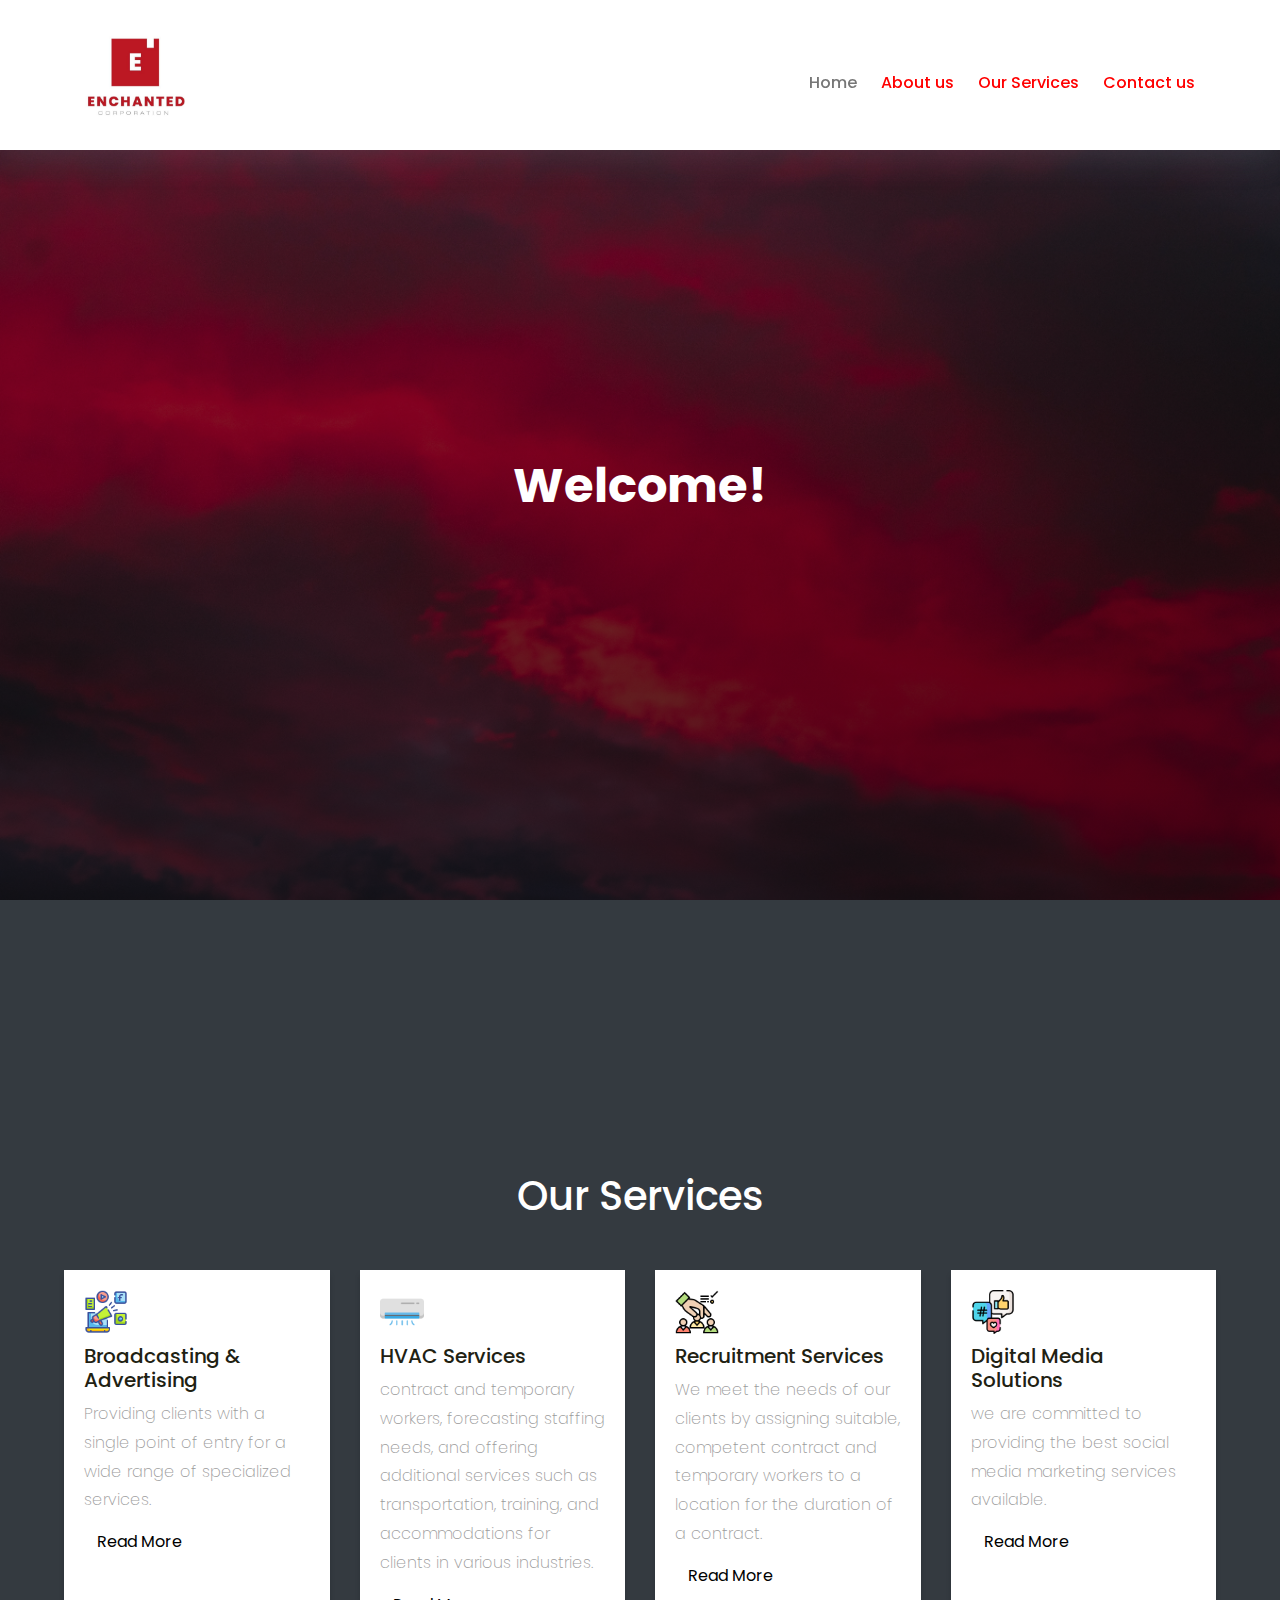
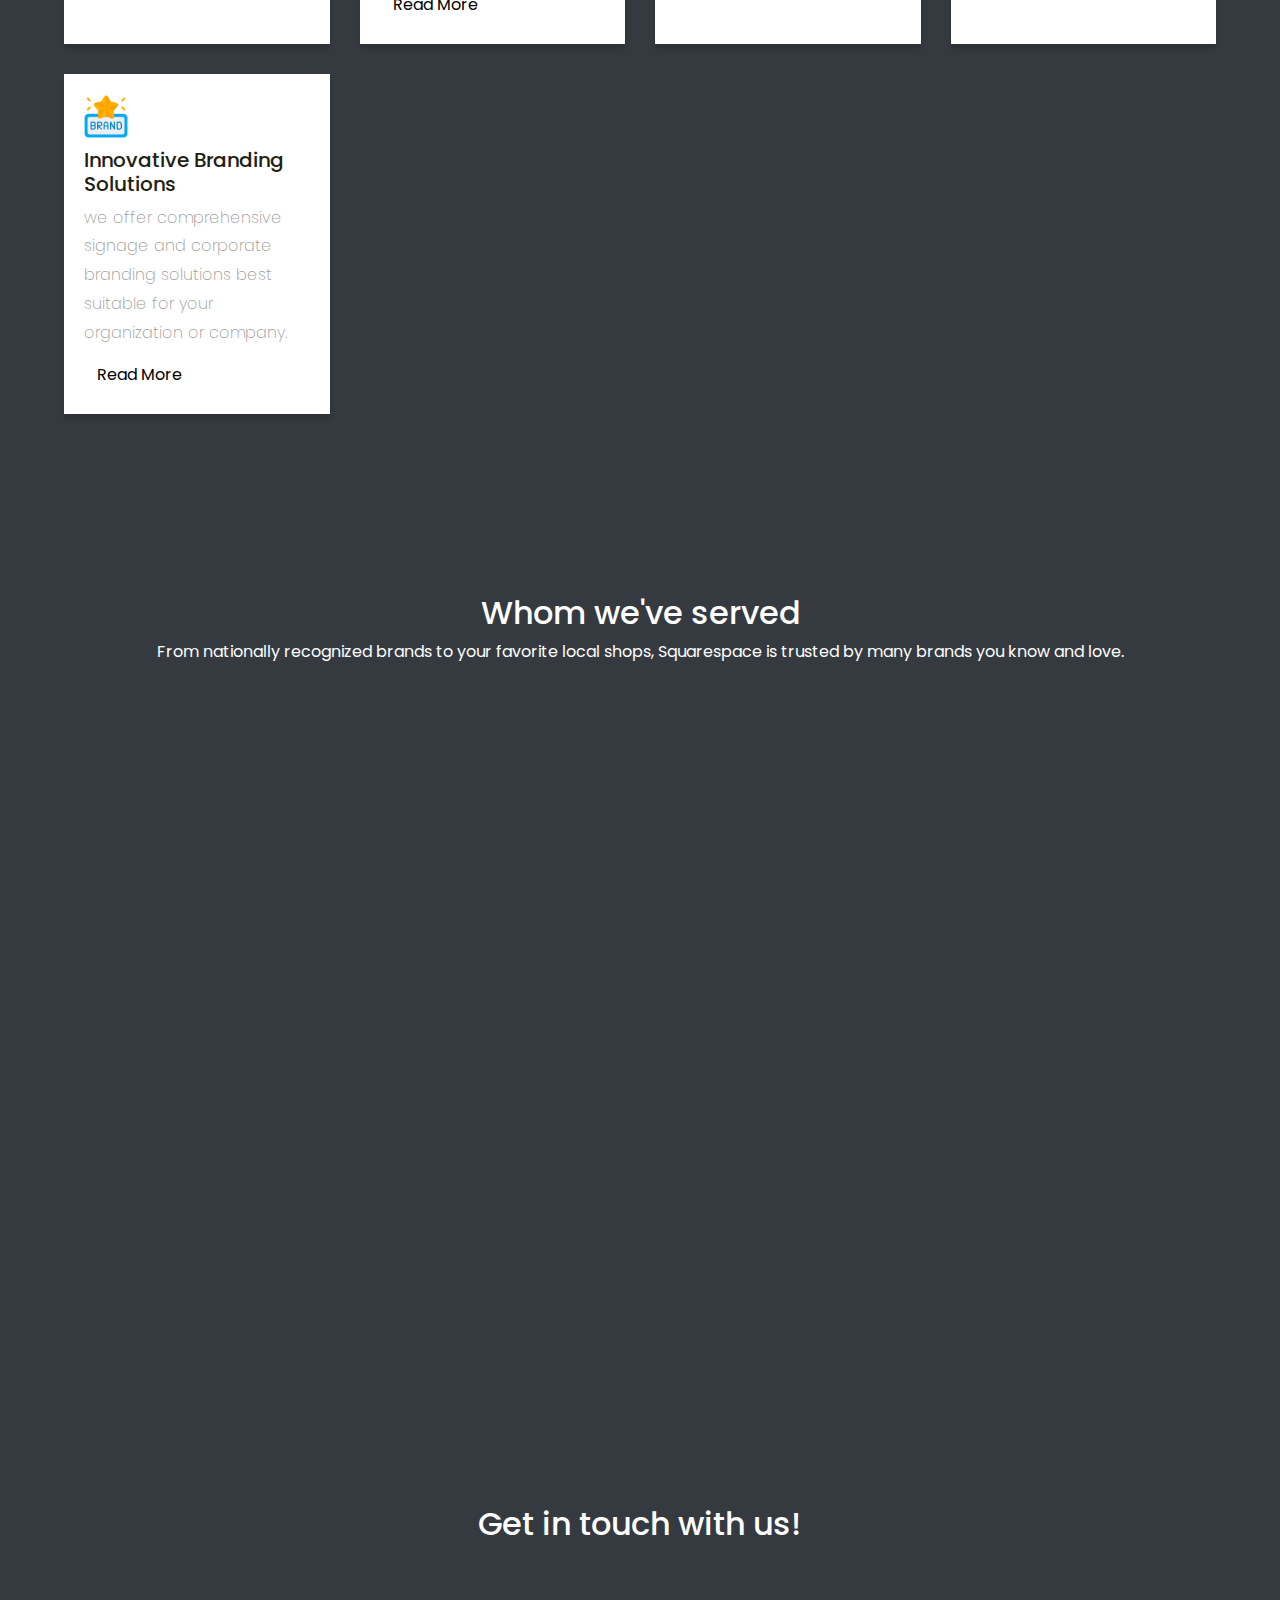
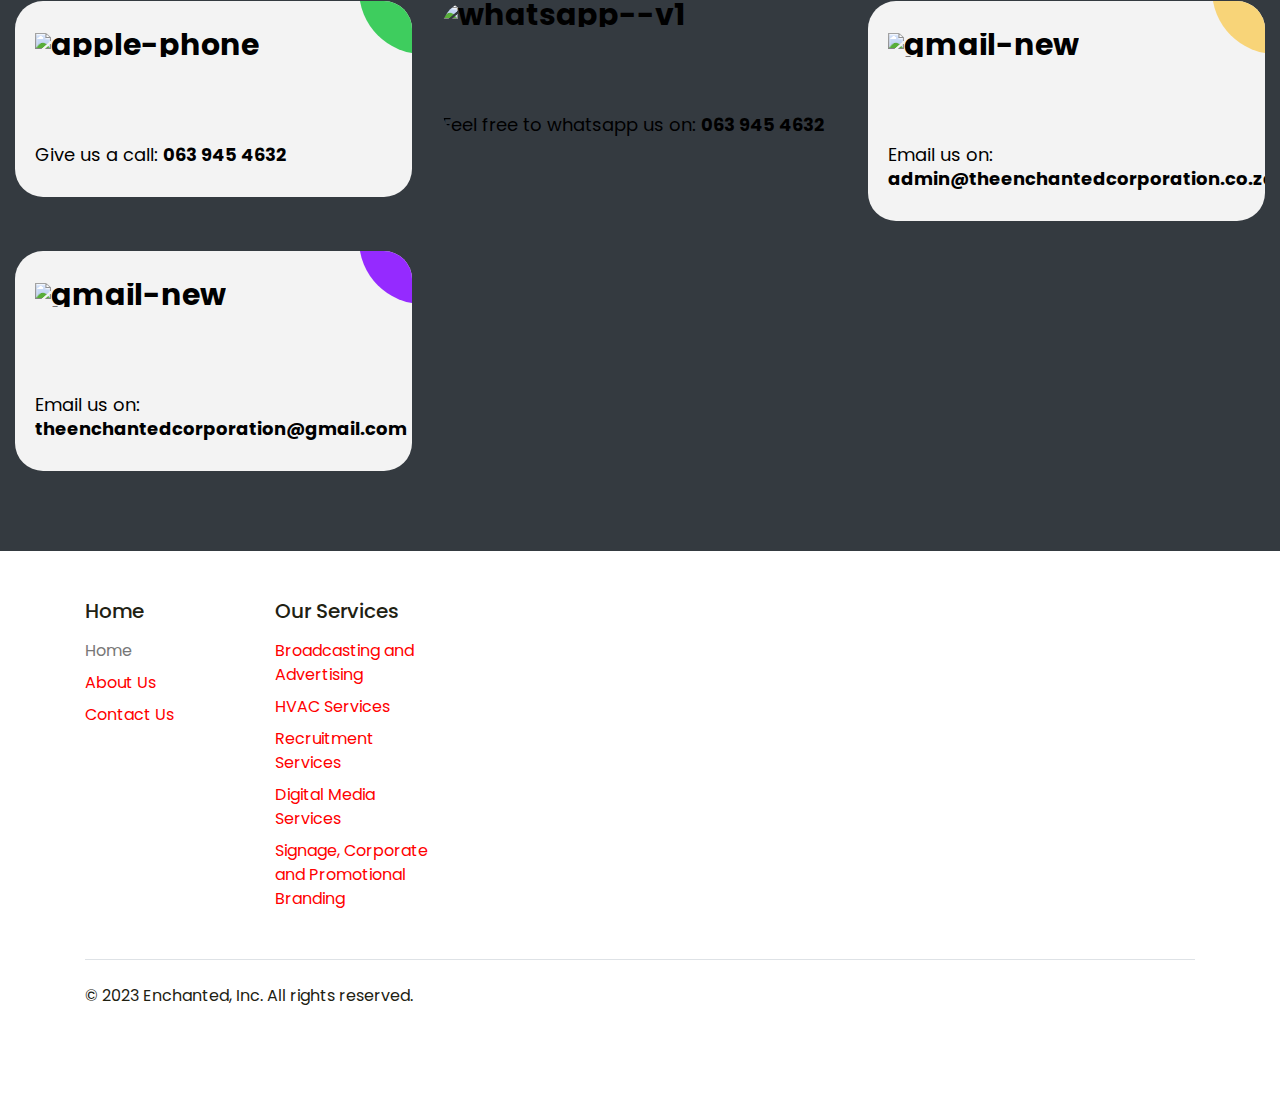
==== commit 202f5152: "Update index.html" ====
--- a/index.html
+++ b/index.html
@@ -306,7 +306,7 @@
 	  </header>
 	<div class="ag-courses_box">
 	  <div class="ag-courses_item">
-		<a href="#" class="ag-courses-item_link">
+		<a href="tel:+27639454632" class="ag-courses-item_link">
 		  <div class="ag-courses-item_bg"></div>
   
 		  <div class="ag-courses-item_title">
@@ -324,7 +324,7 @@
 	  </div>
   
 	  <div class="ag-courses_item">
-		<a href="#" class="ag-courses-item_link">
+		<a href="https://wa.me/+27639454632 class="ag-courses-item_link">
 		  <div class="ag-courses-item_bg"></div>
   
 		  <div class="ag-courses-item_title">
@@ -342,7 +342,25 @@
 	  </div>
   
 	  <div class="ag-courses_item">
-		<a href="#" class="ag-courses-item_link">
+		<a href="mailto:admin@theenchantedcorporation.co.za" class="ag-courses-item_link">
+		  <div class="ag-courses-item_bg"></div>
+  
+		  <div class="ag-courses-item_title">
+			<img width="100" height="100" src="https://img.icons8.com/color/480/gmail-new.png" alt="gmail-new"/>
+
+		  </div>
+  
+		  <div class="ag-courses-item_date-box">
+			Email us on:
+			<span class="ag-courses-item_date">
+			admin@theenchantedcorporation.co.za
+			</span>
+		  </div>
+		</a>
+	  </div>
+
+		<div class="ag-courses_item">
+		<a href="mailto:theenchantedcorporation@gmail.com" class="ag-courses-item_link">
 		  <div class="ag-courses-item_bg"></div>
   
 		  <div class="ag-courses-item_title">
@@ -358,10 +376,7 @@
 		  </div>
 		</a>
 	  </div>
-  
-  
-	  
-  
+
 	  
   
 	</div>
--- a/style.css
+++ b/style.css
@@ -1081,6 +1081,6 @@
 	  padding: 22px 40px;
 	}
 	.ag-courses-item_date-box {
-	  font-size: 16px;
-	}
-  }+	  font-size: 12px; 
+	}
+  }
--- a/style.css
+++ b/style.css
@@ -1081,6 +1081,6 @@
 	  padding: 22px 40px;
 	}
 	.ag-courses-item_date-box {
-	  font-size: 16px;
-	}
-  }+	  font-size: 12px; 
+	}
+  }
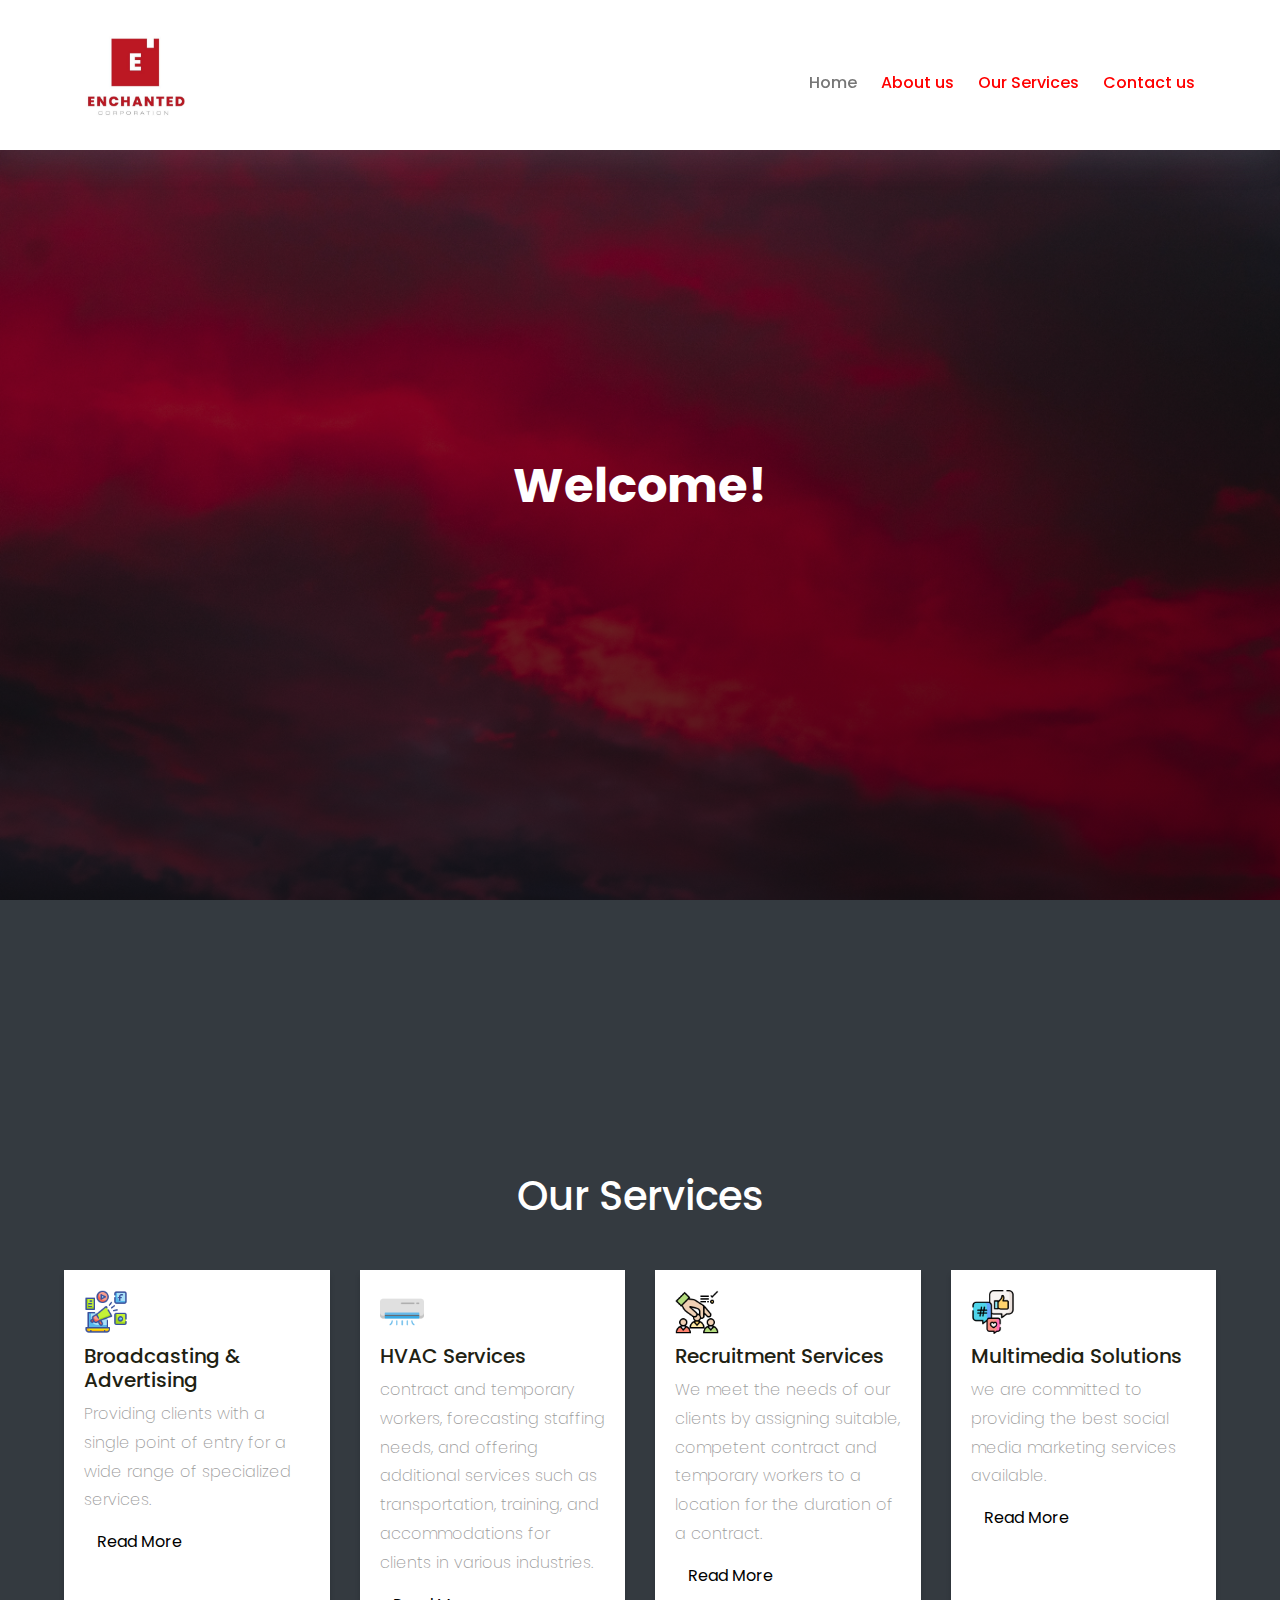
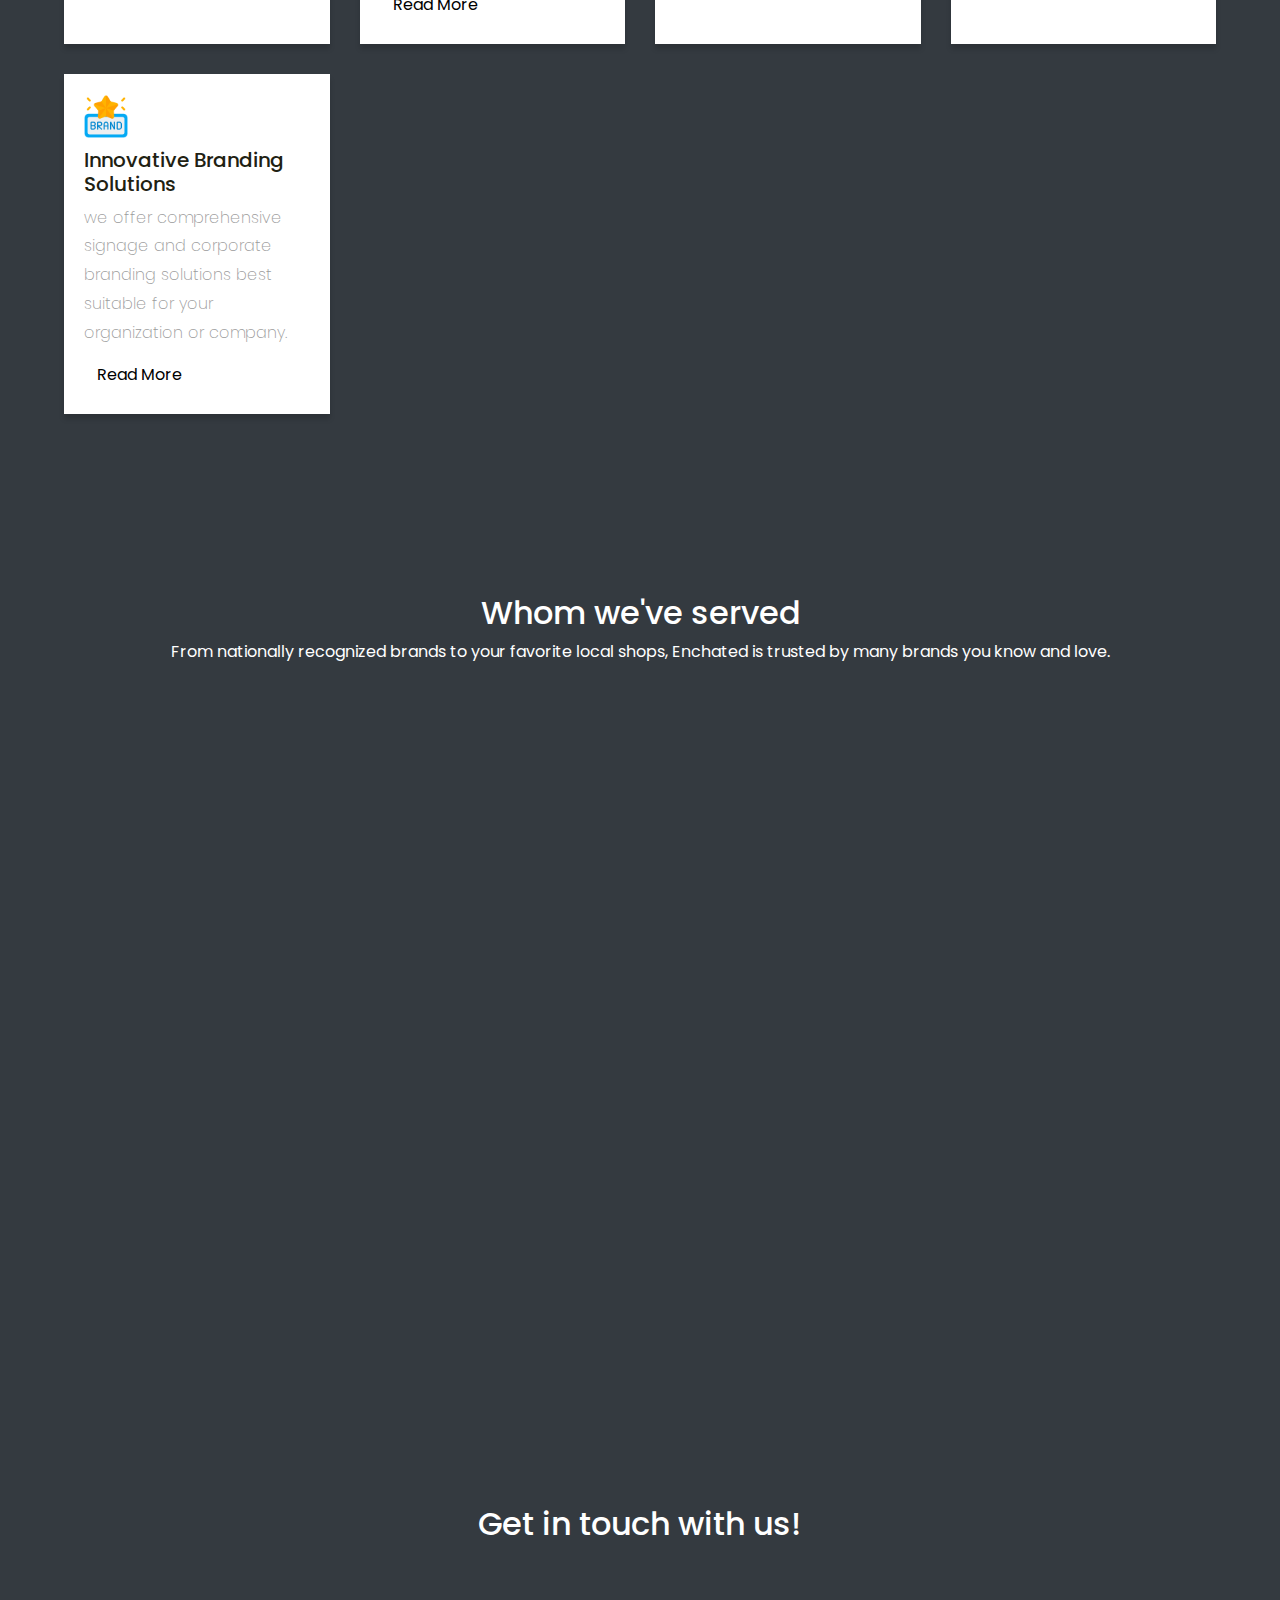
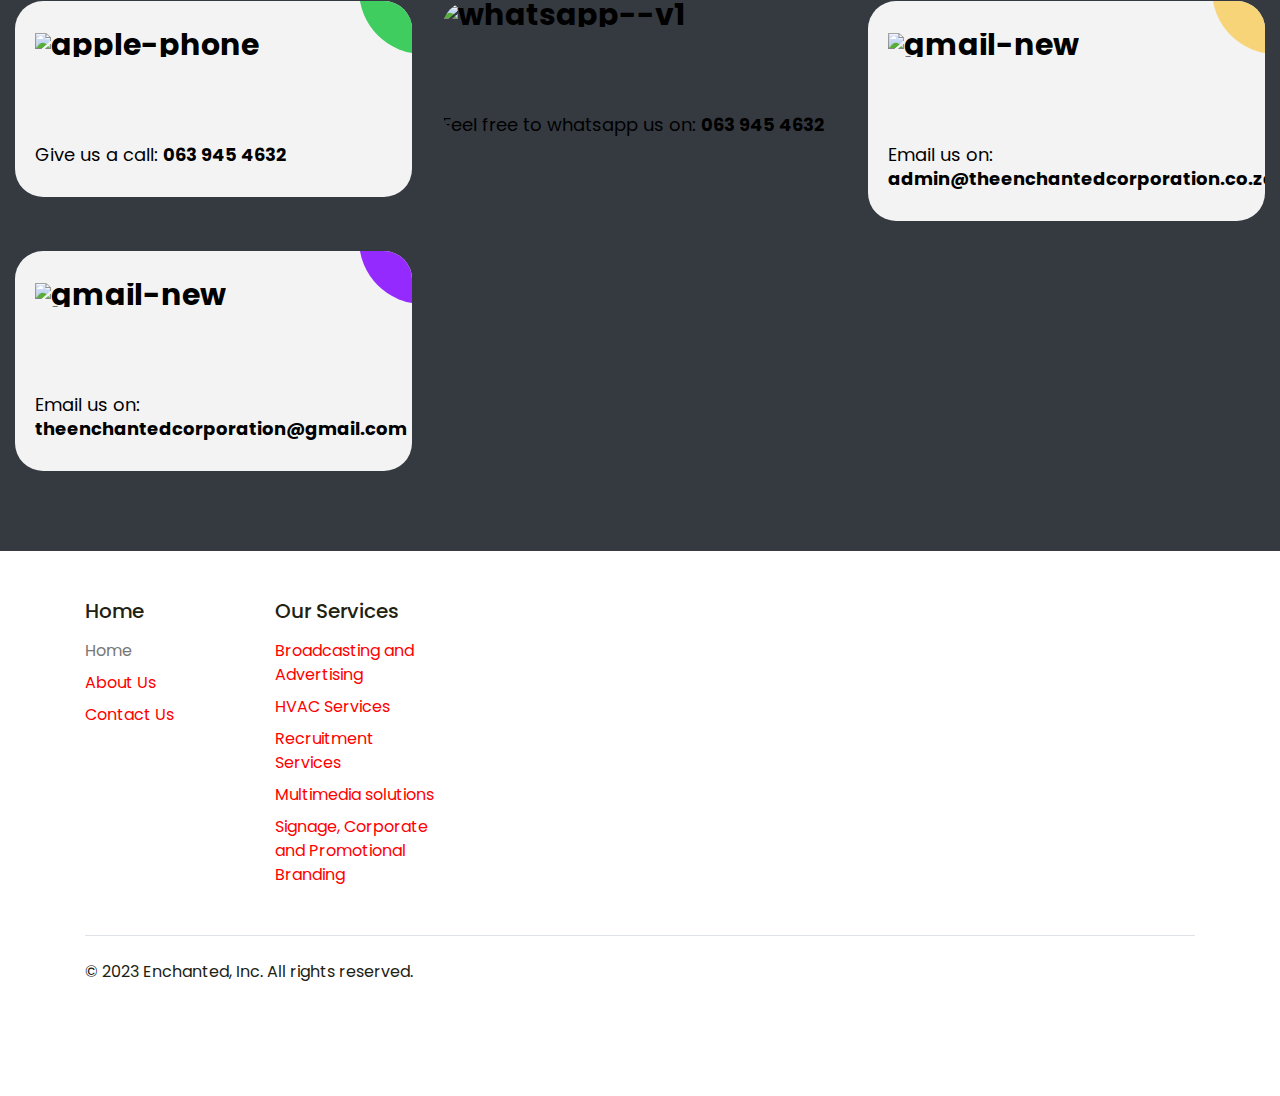
==== commit 65de74a2: "Update index.html" ====
--- a/index.html
+++ b/index.html
@@ -40,7 +40,7 @@
 										<a class="dropdown-item" href="./services/broadcasting-and-advertising.html">Broadcasting and Advertising</a>
 										<a class="dropdown-item" href="./services/HVAC.html">HVAC Services</a>
 										<a class="dropdown-item" href="./services/recruitment.html">Recruitment Services</a>
-										<a class="dropdown-item" href="./services/digital.html">Digital Media Services</a>
+										<a class="dropdown-item" href="./services/digital.html">Multimedia solutions</a>
 										<a class="dropdown-item" href="./services/branding.html">Signage, Corporate and Promotional Branding</a>
 									</div>
 								</li>
@@ -160,7 +160,7 @@
 		  <path d="M26.4449 1.8C26.4449 1.32261 26.6345 0.864773 26.9721 0.527208C27.3097 0.189642 27.7675 0 28.2449 0H34.2449C34.7223 0 35.1801 0.189642 35.5177 0.527208C35.8553 0.864773 36.0449 1.32261 36.0449 1.8V7.8C36.0449 8.27739 35.8553 8.73523 35.5177 9.07279C35.1801 9.41036 34.7223 9.6 34.2449 9.6C33.7675 9.6 33.3097 9.41036 32.9721 9.07279C32.6345 8.73523 32.4449 8.27739 32.4449 7.8V6.144L21.7169 16.872C21.3794 17.2091 20.9219 17.3984 20.4449 17.3984C19.9679 17.3984 19.5104 17.2091 19.1729 16.872L13.2449 10.944L3.1169 21.072C2.95211 21.2488 2.75339 21.3907 2.53259 21.4891C2.31179 21.5875 2.07344 21.6404 1.83175 21.6446C1.59007 21.6489 1.35 21.6044 1.12587 21.5139C0.901734 21.4234 0.698133 21.2886 0.527208 21.1177C0.356283 20.9468 0.221536 20.7432 0.131005 20.519C0.040475 20.2949 -0.00398415 20.0548 0.000280131 19.8131C0.00454441 19.5715 0.0574452 19.3331 0.155826 19.1123C0.254207 18.8915 0.396052 18.6928 0.5729 18.528L11.9729 7.128C12.3104 6.79092 12.7679 6.60158 13.2449 6.60158C13.7219 6.60158 14.1794 6.79092 14.5169 7.128L20.4449 13.056L29.9009 3.6H28.2449C27.7675 3.6 27.3097 3.41036 26.9721 3.07279C26.6345 2.73523 26.4449 2.27739 26.4449 1.8V1.8ZM1.8449 28.8C2.32229 28.8 2.78013 28.9896 3.11769 29.3272C3.45526 29.6648 3.6449 30.1226 3.6449 30.6V36.6C3.6449 37.0774 3.45526 37.5352 3.11769 37.8728C2.78013 38.2104 2.32229 38.4 1.8449 38.4C1.36751 38.4 0.909673 38.2104 0.572108 37.8728C0.234542 37.5352 0.0449001 37.0774 0.0449001 36.6V30.6C0.0449001 30.1226 0.234542 29.6648 0.572108 29.3272C0.909673 28.9896 1.36751 28.8 1.8449 28.8V28.8ZM13.2449 23.4C13.2449 22.9226 13.0553 22.4648 12.7177 22.1272C12.3801 21.7896 11.9223 21.6 11.4449 21.6C10.9675 21.6 10.5097 21.7896 10.1721 22.1272C9.83454 22.4648 9.6449 22.9226 9.6449 23.4V36.6C9.6449 37.0774 9.83454 37.5352 10.1721 37.8728C10.5097 38.2104 10.9675 38.4 11.4449 38.4C11.9223 38.4 12.3801 38.2104 12.7177 37.8728C13.0553 37.5352 13.2449 37.0774 13.2449 36.6V23.4ZM21.0449 26.4C21.5223 26.4 21.9801 26.5896 22.3177 26.9272C22.6553 27.2648 22.8449 27.7226 22.8449 28.2V36.6C22.8449 37.0774 22.6553 37.5352 22.3177 37.8728C21.9801 38.2104 21.5223 38.4 21.0449 38.4C20.5675 38.4 20.1097 38.2104 19.7721 37.8728C19.4345 37.5352 19.2449 37.0774 19.2449 36.6V28.2C19.2449 27.7226 19.4345 27.2648 19.7721 26.9272C20.1097 26.5896 20.5675 26.4 21.0449 26.4ZM32.4449 18.6C32.4449 18.1226 32.2553 17.6648 31.9177 17.3272C31.5801 16.9896 31.1223 16.8 30.6449 16.8C30.1675 16.8 29.7097 16.9896 29.3721 17.3272C29.0345 17.6648 28.8449 18.1226 28.8449 18.6V36.6C28.8449 37.0774 29.0345 37.5352 29.3721 37.8728C29.7097 38.2104 30.1675 38.4 30.6449 38.4C31.1223 38.4 31.5801 38.2104 31.9177 37.8728C32.2553 37.5352 32.4449 37.0774 32.4449 36.6V18.6Z" fill="#00FFC2" />
 		</svg> -->
 		<img src="./images/social-media.png" alt="" width="44" height="44">
-		<h4>Digital Media Solutions</h4>
+		<h4>Multimedia solutions</h4>
 		<p>
 			we are committed to providing the best social media marketing services available.
 		</p>
@@ -184,7 +184,7 @@
 	<header class="trusted" style="width: 100%;">
 	  <h2 style="color: white;">Whom we've served</h2>
 	  <p style="color: white;">
-		From nationally recognized brands to your favorite local shops, Squarespace is trusted by many brands you know&nbsp;and&nbsp;love.
+		From nationally recognized brands to your favorite local shops, Enchated is trusted by many brands you know&nbsp;and&nbsp;love.
 	  </p>
 	</header>
 	<ul>
@@ -407,7 +407,7 @@
 			<li class="nav-item mb-2"><a href="./services/broadcasting-and-advertising.html" class="nav-link p-0 text-body-secondary" style="color: Red">Broadcasting and Advertising</a></li>
 			<li class="nav-item mb-2"><a href="./services/HVAC.html" class="nav-link p-0 text-body-secondary" style="color: Red">HVAC Services</a></li>
 			<li class="nav-item mb-2"><a href="./services/recruitment.html" class="nav-link p-0 text-body-secondary" style="color: Red">Recruitment Services</a></li>
-			<li class="nav-item mb-2"><a href="./services/digital.html" class="nav-link p-0 text-body-secondary" style="color: Red">Digital Media Services</a></li>
+			<li class="nav-item mb-2"><a href="./services/digital.html" class="nav-link p-0 text-body-secondary" style="color: Red">Multimedia solutions</a></li>
 			<li class="nav-item mb-2"><a href="./services/branding.html" class="nav-link p-0 text-body-secondary" style="color: Red">Signage, Corporate and Promotional Branding</a></li>
 		  </ul>
 		</div>		
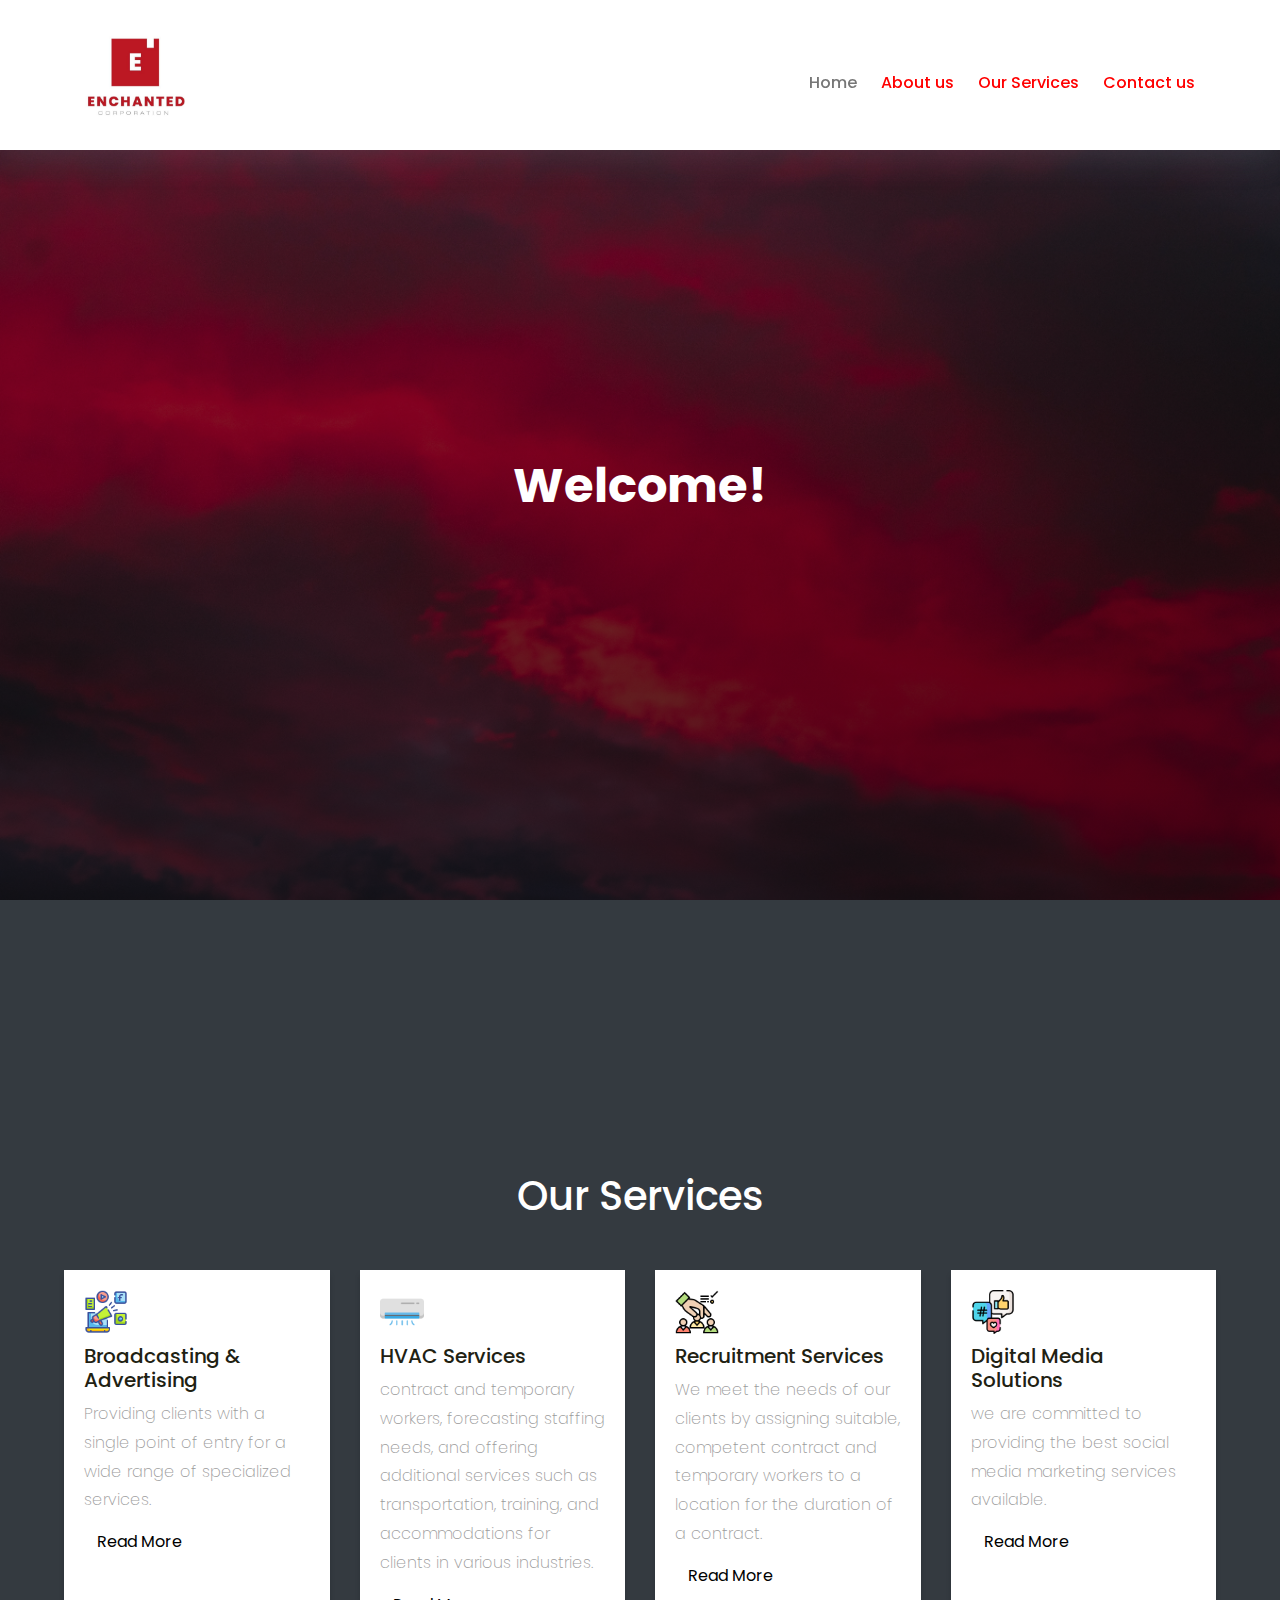
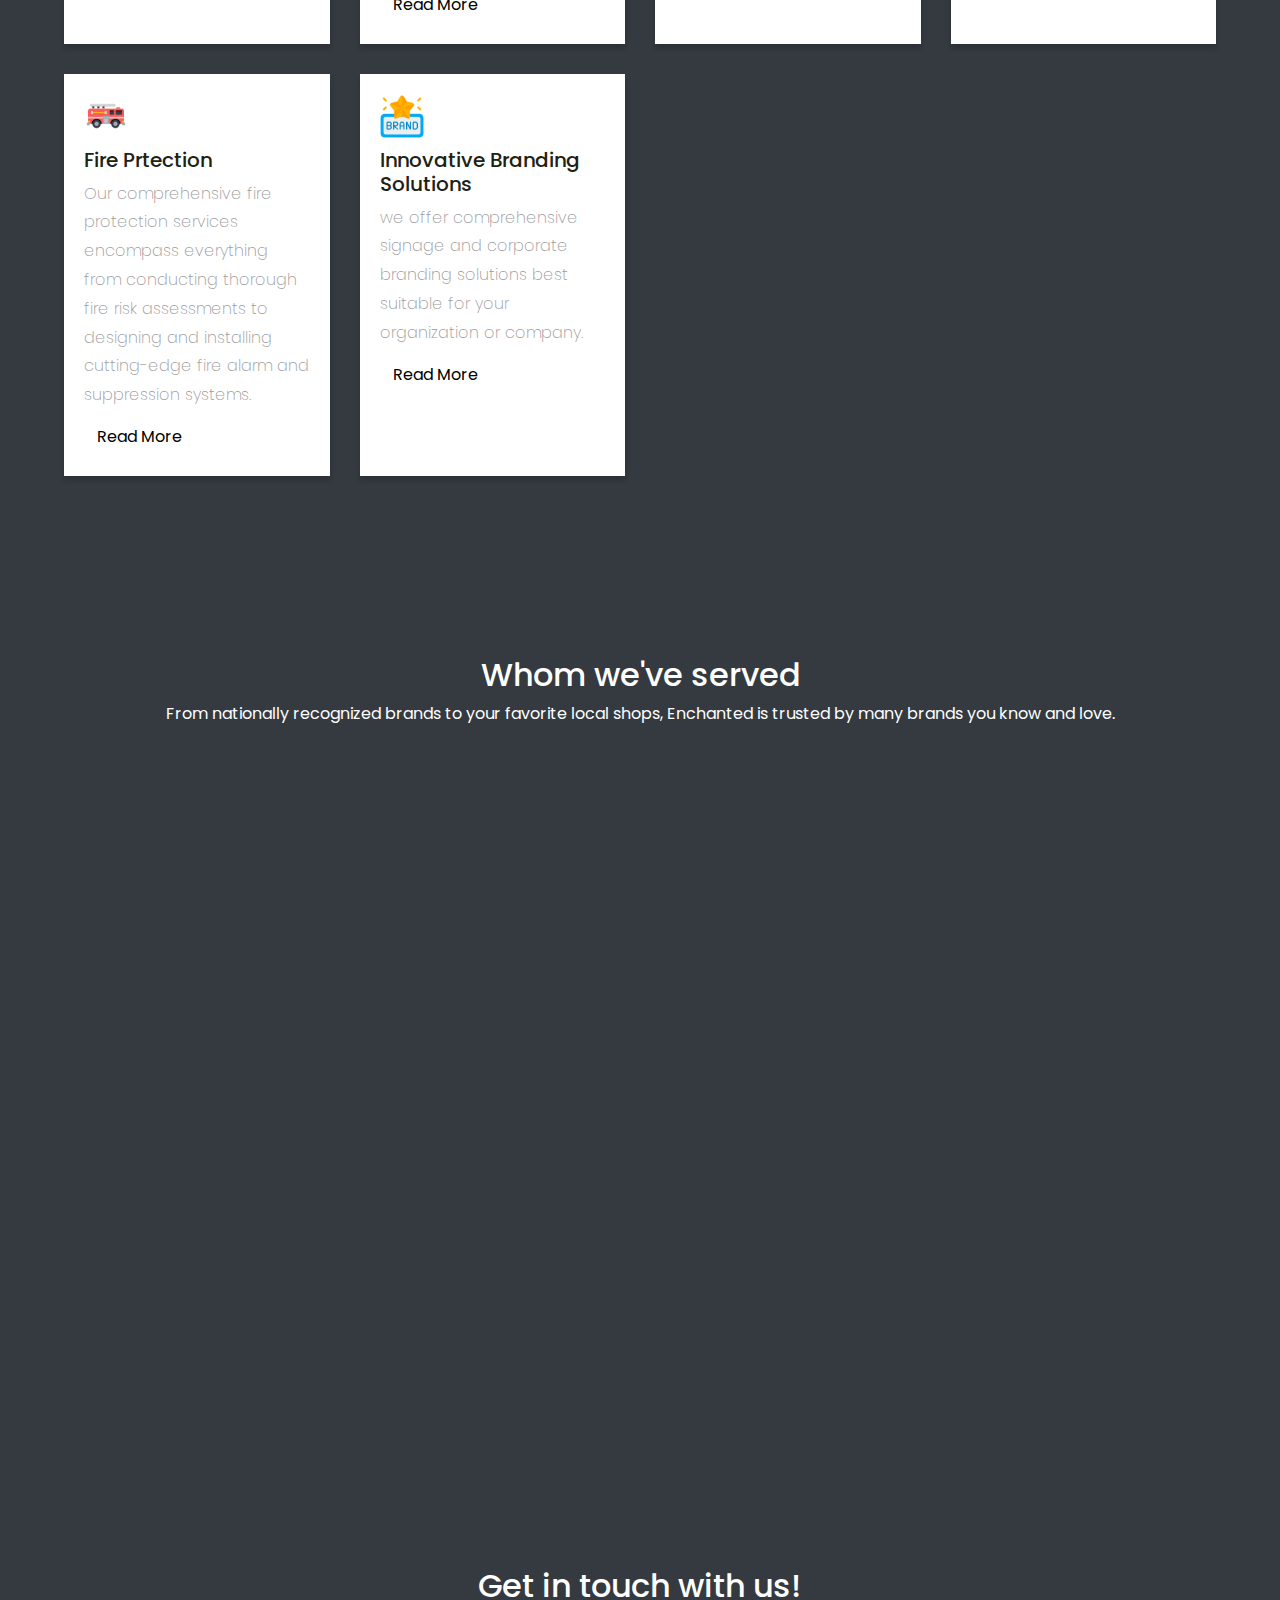
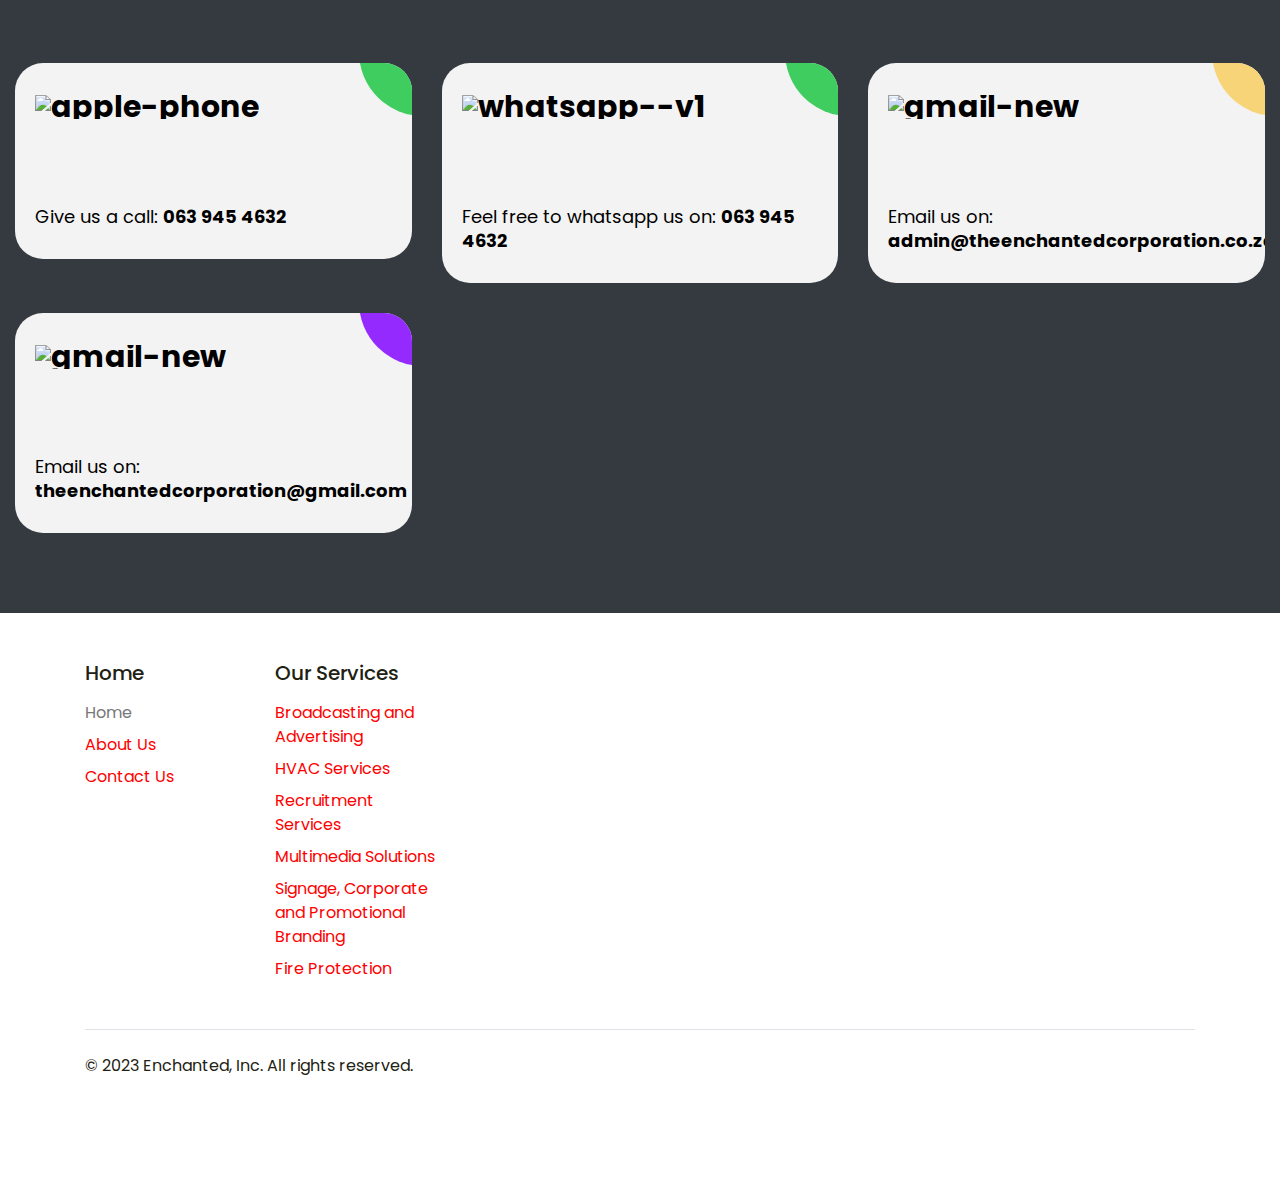
==== commit fee6b9f9: "Add files via upload" ====
--- a/index.html
+++ b/index.html
@@ -40,7 +40,8 @@
 										<a class="dropdown-item" href="./services/broadcasting-and-advertising.html">Broadcasting and Advertising</a>
 										<a class="dropdown-item" href="./services/HVAC.html">HVAC Services</a>
 										<a class="dropdown-item" href="./services/recruitment.html">Recruitment Services</a>
-										<a class="dropdown-item" href="./services/digital.html">Multimedia solutions</a>
+										<a class="dropdown-item" href="./services/digital.html">Multimedia Solutions</a>
+										<a class="dropdown-item" href="./services/fire-protection.html">Fire Protection</a>
 										<a class="dropdown-item" href="./services/branding.html">Signage, Corporate and Promotional Branding</a>
 									</div>
 								</li>
@@ -160,11 +161,20 @@
 		  <path d="M26.4449 1.8C26.4449 1.32261 26.6345 0.864773 26.9721 0.527208C27.3097 0.189642 27.7675 0 28.2449 0H34.2449C34.7223 0 35.1801 0.189642 35.5177 0.527208C35.8553 0.864773 36.0449 1.32261 36.0449 1.8V7.8C36.0449 8.27739 35.8553 8.73523 35.5177 9.07279C35.1801 9.41036 34.7223 9.6 34.2449 9.6C33.7675 9.6 33.3097 9.41036 32.9721 9.07279C32.6345 8.73523 32.4449 8.27739 32.4449 7.8V6.144L21.7169 16.872C21.3794 17.2091 20.9219 17.3984 20.4449 17.3984C19.9679 17.3984 19.5104 17.2091 19.1729 16.872L13.2449 10.944L3.1169 21.072C2.95211 21.2488 2.75339 21.3907 2.53259 21.4891C2.31179 21.5875 2.07344 21.6404 1.83175 21.6446C1.59007 21.6489 1.35 21.6044 1.12587 21.5139C0.901734 21.4234 0.698133 21.2886 0.527208 21.1177C0.356283 20.9468 0.221536 20.7432 0.131005 20.519C0.040475 20.2949 -0.00398415 20.0548 0.000280131 19.8131C0.00454441 19.5715 0.0574452 19.3331 0.155826 19.1123C0.254207 18.8915 0.396052 18.6928 0.5729 18.528L11.9729 7.128C12.3104 6.79092 12.7679 6.60158 13.2449 6.60158C13.7219 6.60158 14.1794 6.79092 14.5169 7.128L20.4449 13.056L29.9009 3.6H28.2449C27.7675 3.6 27.3097 3.41036 26.9721 3.07279C26.6345 2.73523 26.4449 2.27739 26.4449 1.8V1.8ZM1.8449 28.8C2.32229 28.8 2.78013 28.9896 3.11769 29.3272C3.45526 29.6648 3.6449 30.1226 3.6449 30.6V36.6C3.6449 37.0774 3.45526 37.5352 3.11769 37.8728C2.78013 38.2104 2.32229 38.4 1.8449 38.4C1.36751 38.4 0.909673 38.2104 0.572108 37.8728C0.234542 37.5352 0.0449001 37.0774 0.0449001 36.6V30.6C0.0449001 30.1226 0.234542 29.6648 0.572108 29.3272C0.909673 28.9896 1.36751 28.8 1.8449 28.8V28.8ZM13.2449 23.4C13.2449 22.9226 13.0553 22.4648 12.7177 22.1272C12.3801 21.7896 11.9223 21.6 11.4449 21.6C10.9675 21.6 10.5097 21.7896 10.1721 22.1272C9.83454 22.4648 9.6449 22.9226 9.6449 23.4V36.6C9.6449 37.0774 9.83454 37.5352 10.1721 37.8728C10.5097 38.2104 10.9675 38.4 11.4449 38.4C11.9223 38.4 12.3801 38.2104 12.7177 37.8728C13.0553 37.5352 13.2449 37.0774 13.2449 36.6V23.4ZM21.0449 26.4C21.5223 26.4 21.9801 26.5896 22.3177 26.9272C22.6553 27.2648 22.8449 27.7226 22.8449 28.2V36.6C22.8449 37.0774 22.6553 37.5352 22.3177 37.8728C21.9801 38.2104 21.5223 38.4 21.0449 38.4C20.5675 38.4 20.1097 38.2104 19.7721 37.8728C19.4345 37.5352 19.2449 37.0774 19.2449 36.6V28.2C19.2449 27.7226 19.4345 27.2648 19.7721 26.9272C20.1097 26.5896 20.5675 26.4 21.0449 26.4ZM32.4449 18.6C32.4449 18.1226 32.2553 17.6648 31.9177 17.3272C31.5801 16.9896 31.1223 16.8 30.6449 16.8C30.1675 16.8 29.7097 16.9896 29.3721 17.3272C29.0345 17.6648 28.8449 18.1226 28.8449 18.6V36.6C28.8449 37.0774 29.0345 37.5352 29.3721 37.8728C29.7097 38.2104 30.1675 38.4 30.6449 38.4C31.1223 38.4 31.5801 38.2104 31.9177 37.8728C32.2553 37.5352 32.4449 37.0774 32.4449 36.6V18.6Z" fill="#00FFC2" />
 		</svg> -->
 		<img src="./images/social-media.png" alt="" width="44" height="44">
-		<h4>Multimedia solutions</h4>
+		<h4>Digital Media Solutions</h4>
 		<p>
 			we are committed to providing the best social media marketing services available.
 		</p>
 		<a href="./services/digital.html" class="btn">read more </a>
+	  </div>
+	  <div class="service">
+		<!-- <svg width="37" height="39" viewBox="0 0 37 39" fill="none" xmlns="http://www.w3.org/2000/svg">
+		  <path d="M26.4449 1.8C26.4449 1.32261 26.6345 0.864773 26.9721 0.527208C27.3097 0.189642 27.7675 0 28.2449 0H34.2449C34.7223 0 35.1801 0.189642 35.5177 0.527208C35.8553 0.864773 36.0449 1.32261 36.0449 1.8V7.8C36.0449 8.27739 35.8553 8.73523 35.5177 9.07279C35.1801 9.41036 34.7223 9.6 34.2449 9.6C33.7675 9.6 33.3097 9.41036 32.9721 9.07279C32.6345 8.73523 32.4449 8.27739 32.4449 7.8V6.144L21.7169 16.872C21.3794 17.2091 20.9219 17.3984 20.4449 17.3984C19.9679 17.3984 19.5104 17.2091 19.1729 16.872L13.2449 10.944L3.1169 21.072C2.95211 21.2488 2.75339 21.3907 2.53259 21.4891C2.31179 21.5875 2.07344 21.6404 1.83175 21.6446C1.59007 21.6489 1.35 21.6044 1.12587 21.5139C0.901734 21.4234 0.698133 21.2886 0.527208 21.1177C0.356283 20.9468 0.221536 20.7432 0.131005 20.519C0.040475 20.2949 -0.00398415 20.0548 0.000280131 19.8131C0.00454441 19.5715 0.0574452 19.3331 0.155826 19.1123C0.254207 18.8915 0.396052 18.6928 0.5729 18.528L11.9729 7.128C12.3104 6.79092 12.7679 6.60158 13.2449 6.60158C13.7219 6.60158 14.1794 6.79092 14.5169 7.128L20.4449 13.056L29.9009 3.6H28.2449C27.7675 3.6 27.3097 3.41036 26.9721 3.07279C26.6345 2.73523 26.4449 2.27739 26.4449 1.8V1.8ZM1.8449 28.8C2.32229 28.8 2.78013 28.9896 3.11769 29.3272C3.45526 29.6648 3.6449 30.1226 3.6449 30.6V36.6C3.6449 37.0774 3.45526 37.5352 3.11769 37.8728C2.78013 38.2104 2.32229 38.4 1.8449 38.4C1.36751 38.4 0.909673 38.2104 0.572108 37.8728C0.234542 37.5352 0.0449001 37.0774 0.0449001 36.6V30.6C0.0449001 30.1226 0.234542 29.6648 0.572108 29.3272C0.909673 28.9896 1.36751 28.8 1.8449 28.8V28.8ZM13.2449 23.4C13.2449 22.9226 13.0553 22.4648 12.7177 22.1272C12.3801 21.7896 11.9223 21.6 11.4449 21.6C10.9675 21.6 10.5097 21.7896 10.1721 22.1272C9.83454 22.4648 9.6449 22.9226 9.6449 23.4V36.6C9.6449 37.0774 9.83454 37.5352 10.1721 37.8728C10.5097 38.2104 10.9675 38.4 11.4449 38.4C11.9223 38.4 12.3801 38.2104 12.7177 37.8728C13.0553 37.5352 13.2449 37.0774 13.2449 36.6V23.4ZM21.0449 26.4C21.5223 26.4 21.9801 26.5896 22.3177 26.9272C22.6553 27.2648 22.8449 27.7226 22.8449 28.2V36.6C22.8449 37.0774 22.6553 37.5352 22.3177 37.8728C21.9801 38.2104 21.5223 38.4 21.0449 38.4C20.5675 38.4 20.1097 38.2104 19.7721 37.8728C19.4345 37.5352 19.2449 37.0774 19.2449 36.6V28.2C19.2449 27.7226 19.4345 27.2648 19.7721 26.9272C20.1097 26.5896 20.5675 26.4 21.0449 26.4ZM32.4449 18.6C32.4449 18.1226 32.2553 17.6648 31.9177 17.3272C31.5801 16.9896 31.1223 16.8 30.6449 16.8C30.1675 16.8 29.7097 16.9896 29.3721 17.3272C29.0345 17.6648 28.8449 18.1226 28.8449 18.6V36.6C28.8449 37.0774 29.0345 37.5352 29.3721 37.8728C29.7097 38.2104 30.1675 38.4 30.6449 38.4C31.1223 38.4 31.5801 38.2104 31.9177 37.8728C32.2553 37.5352 32.4449 37.0774 32.4449 36.6V18.6Z" fill="#00FFC2" />
+		</svg> -->
+		<img src="./images/fire-truck-svgrepo-com.png" alt="" width="44" height="44">
+		<h4>Fire Prtection</h4>
+		<p>Our comprehensive fire protection services encompass everything from conducting thorough fire risk assessments to designing and installing cutting-edge fire alarm and suppression systems.</p>
+		<a href="./services/branding.html" class="btn">read more </a>
 	  </div>
 	  <div class="service">
 		<!-- <svg width="37" height="39" viewBox="0 0 37 39" fill="none" xmlns="http://www.w3.org/2000/svg">
@@ -184,7 +194,7 @@
 	<header class="trusted" style="width: 100%;">
 	  <h2 style="color: white;">Whom we've served</h2>
 	  <p style="color: white;">
-		From nationally recognized brands to your favorite local shops, Enchated is trusted by many brands you know&nbsp;and&nbsp;love.
+		From nationally recognized brands to your favorite local shops, Enchanted is trusted by many brands you know&nbsp;and&nbsp;love.
 	  </p>
 	</header>
 	<ul>
@@ -324,7 +334,7 @@
 	  </div>
   
 	  <div class="ag-courses_item">
-		<a href="https://wa.me/+27639454632 class="ag-courses-item_link">
+		<a href="https://wa.me/+27639454632" class="ag-courses-item_link">
 		  <div class="ag-courses-item_bg"></div>
   
 		  <div class="ag-courses-item_title">
@@ -407,8 +417,10 @@
 			<li class="nav-item mb-2"><a href="./services/broadcasting-and-advertising.html" class="nav-link p-0 text-body-secondary" style="color: Red">Broadcasting and Advertising</a></li>
 			<li class="nav-item mb-2"><a href="./services/HVAC.html" class="nav-link p-0 text-body-secondary" style="color: Red">HVAC Services</a></li>
 			<li class="nav-item mb-2"><a href="./services/recruitment.html" class="nav-link p-0 text-body-secondary" style="color: Red">Recruitment Services</a></li>
-			<li class="nav-item mb-2"><a href="./services/digital.html" class="nav-link p-0 text-body-secondary" style="color: Red">Multimedia solutions</a></li>
+			<li class="nav-item mb-2"><a href="./services/digital.html" class="nav-link p-0 text-body-secondary" style="color: Red">Multimedia Solutions</a></li>
 			<li class="nav-item mb-2"><a href="./services/branding.html" class="nav-link p-0 text-body-secondary" style="color: Red">Signage, Corporate and Promotional Branding</a></li>
+			<li class="nav-item mb-2"><a href="./services/fire-protection.html" class="nav-link p-0 text-body-secondary" style="color: Red">Fire Protection</a></li>
+
 		  </ul>
 		</div>		
 	  </div>
@@ -422,4 +434,4 @@
 </div>
 
 <script  defer src="./app.js"></script>
-</html>
+</html>--- a/style.css
+++ b/style.css
@@ -272,6 +272,9 @@
 
 .headerBranding{
 	background: linear-gradient(rgba(0,0,0,0.3),rgba(0,0,0,0.7)), url('./images/pexels-rdne-stock-project-7310209.jpg') no-repeat center center/cover;
+}
+.headerFire{
+	background: linear-gradient(rgba(0,0,0,0.3),rgba(0,0,0,0.7)), url('./images/pexels-nothing-ahead-7425340.jpg') no-repeat center center/cover;
 }
 .absolute-center {
 	position: absolute;
@@ -1081,6 +1084,6 @@
 	  padding: 22px 40px;
 	}
 	.ag-courses-item_date-box {
-	  font-size: 12px; 
-	}
-  }
+	  font-size: 12px;
+	}
+  }--- a/style.css
+++ b/style.css
@@ -272,6 +272,9 @@
 
 .headerBranding{
 	background: linear-gradient(rgba(0,0,0,0.3),rgba(0,0,0,0.7)), url('./images/pexels-rdne-stock-project-7310209.jpg') no-repeat center center/cover;
+}
+.headerFire{
+	background: linear-gradient(rgba(0,0,0,0.3),rgba(0,0,0,0.7)), url('./images/pexels-nothing-ahead-7425340.jpg') no-repeat center center/cover;
 }
 .absolute-center {
 	position: absolute;
@@ -1081,6 +1084,6 @@
 	  padding: 22px 40px;
 	}
 	.ag-courses-item_date-box {
-	  font-size: 12px; 
-	}
-  }
+	  font-size: 12px;
+	}
+  }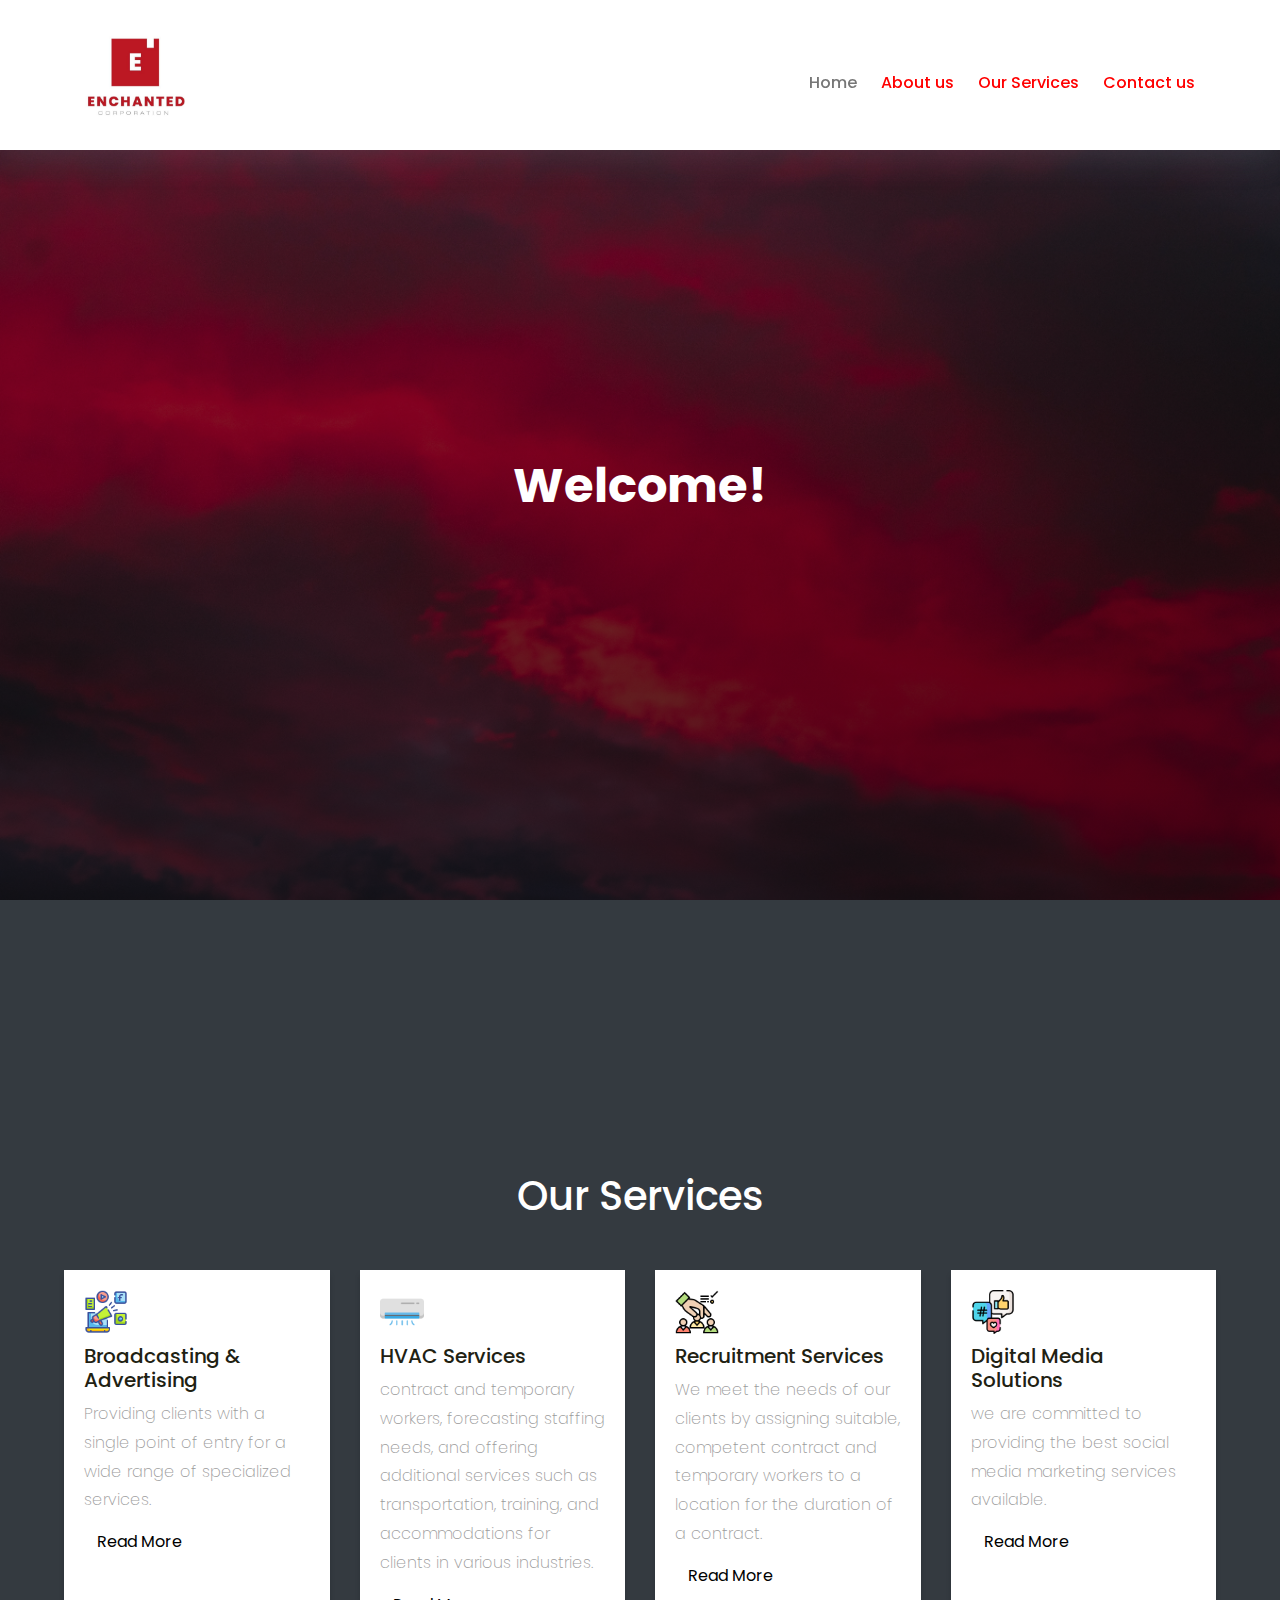
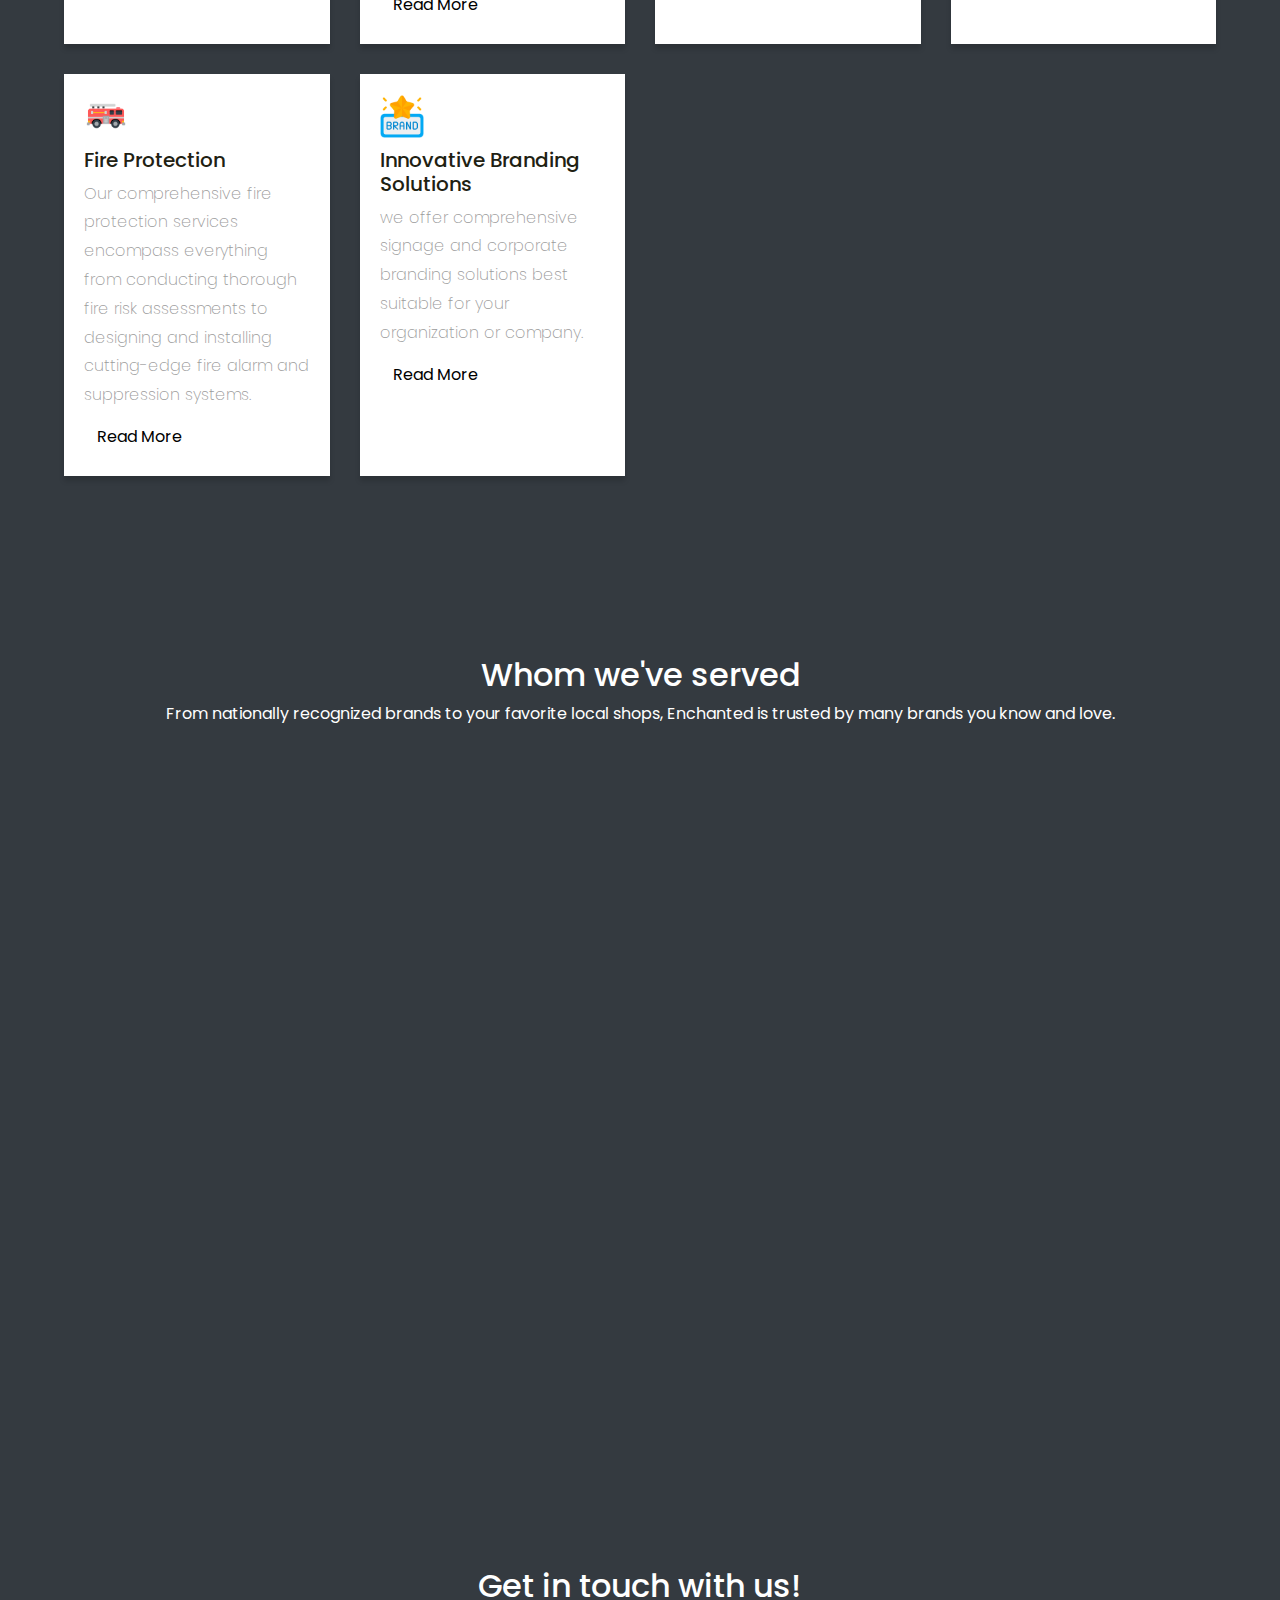
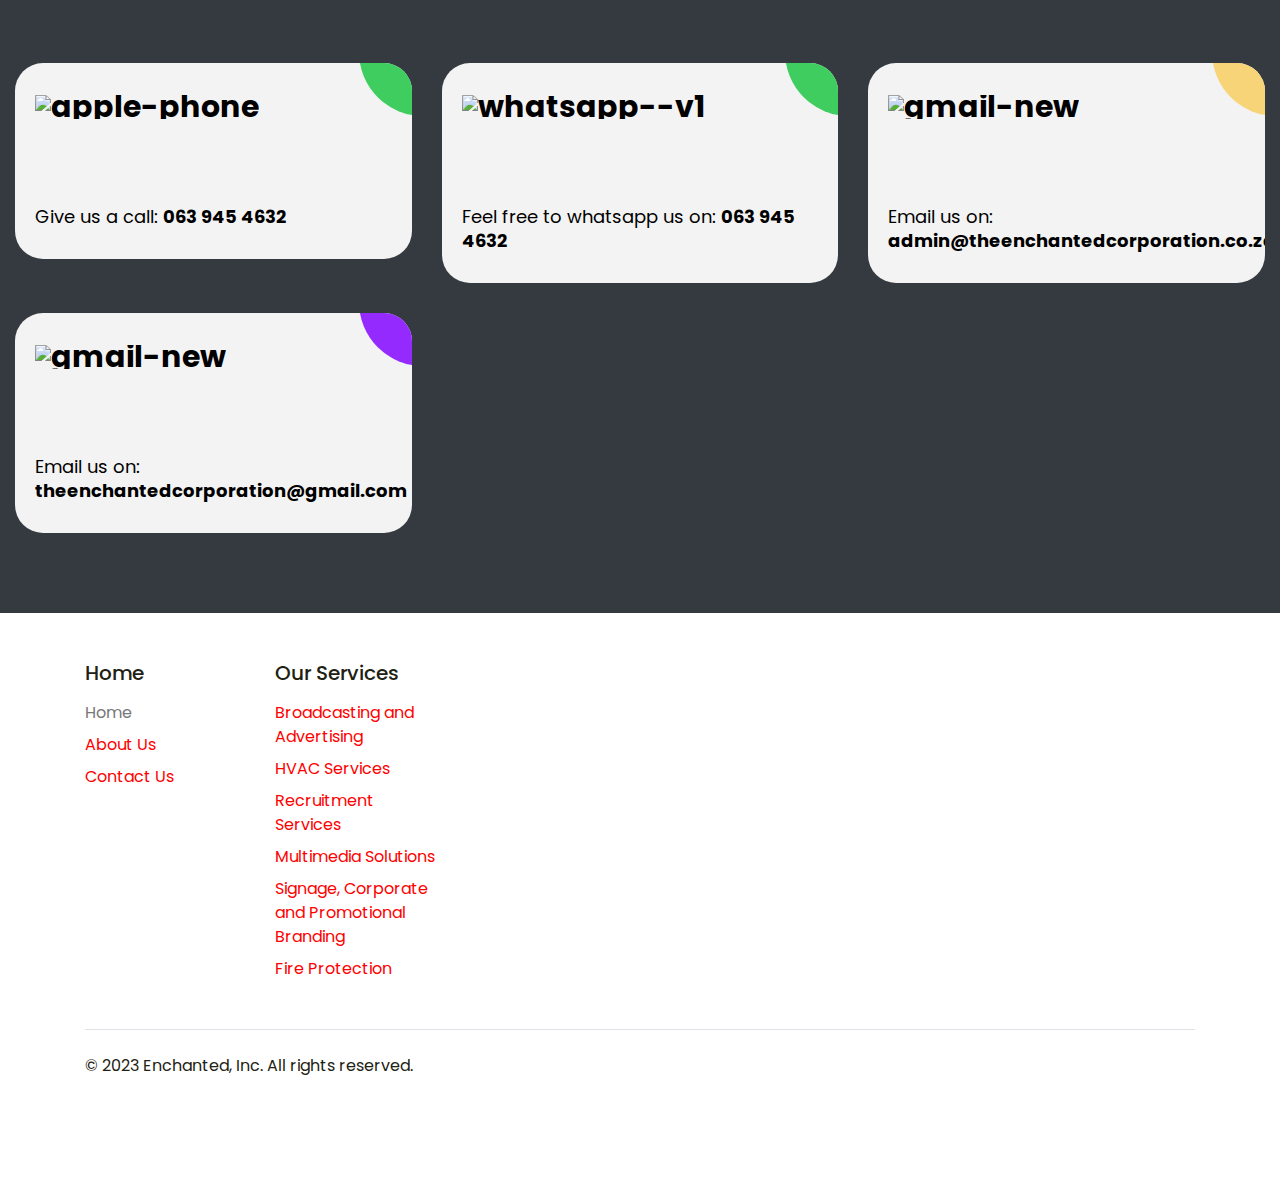
==== commit 7f81ce9f: "Update index.html" ====
--- a/index.html
+++ b/index.html
@@ -172,7 +172,7 @@
 		  <path d="M26.4449 1.8C26.4449 1.32261 26.6345 0.864773 26.9721 0.527208C27.3097 0.189642 27.7675 0 28.2449 0H34.2449C34.7223 0 35.1801 0.189642 35.5177 0.527208C35.8553 0.864773 36.0449 1.32261 36.0449 1.8V7.8C36.0449 8.27739 35.8553 8.73523 35.5177 9.07279C35.1801 9.41036 34.7223 9.6 34.2449 9.6C33.7675 9.6 33.3097 9.41036 32.9721 9.07279C32.6345 8.73523 32.4449 8.27739 32.4449 7.8V6.144L21.7169 16.872C21.3794 17.2091 20.9219 17.3984 20.4449 17.3984C19.9679 17.3984 19.5104 17.2091 19.1729 16.872L13.2449 10.944L3.1169 21.072C2.95211 21.2488 2.75339 21.3907 2.53259 21.4891C2.31179 21.5875 2.07344 21.6404 1.83175 21.6446C1.59007 21.6489 1.35 21.6044 1.12587 21.5139C0.901734 21.4234 0.698133 21.2886 0.527208 21.1177C0.356283 20.9468 0.221536 20.7432 0.131005 20.519C0.040475 20.2949 -0.00398415 20.0548 0.000280131 19.8131C0.00454441 19.5715 0.0574452 19.3331 0.155826 19.1123C0.254207 18.8915 0.396052 18.6928 0.5729 18.528L11.9729 7.128C12.3104 6.79092 12.7679 6.60158 13.2449 6.60158C13.7219 6.60158 14.1794 6.79092 14.5169 7.128L20.4449 13.056L29.9009 3.6H28.2449C27.7675 3.6 27.3097 3.41036 26.9721 3.07279C26.6345 2.73523 26.4449 2.27739 26.4449 1.8V1.8ZM1.8449 28.8C2.32229 28.8 2.78013 28.9896 3.11769 29.3272C3.45526 29.6648 3.6449 30.1226 3.6449 30.6V36.6C3.6449 37.0774 3.45526 37.5352 3.11769 37.8728C2.78013 38.2104 2.32229 38.4 1.8449 38.4C1.36751 38.4 0.909673 38.2104 0.572108 37.8728C0.234542 37.5352 0.0449001 37.0774 0.0449001 36.6V30.6C0.0449001 30.1226 0.234542 29.6648 0.572108 29.3272C0.909673 28.9896 1.36751 28.8 1.8449 28.8V28.8ZM13.2449 23.4C13.2449 22.9226 13.0553 22.4648 12.7177 22.1272C12.3801 21.7896 11.9223 21.6 11.4449 21.6C10.9675 21.6 10.5097 21.7896 10.1721 22.1272C9.83454 22.4648 9.6449 22.9226 9.6449 23.4V36.6C9.6449 37.0774 9.83454 37.5352 10.1721 37.8728C10.5097 38.2104 10.9675 38.4 11.4449 38.4C11.9223 38.4 12.3801 38.2104 12.7177 37.8728C13.0553 37.5352 13.2449 37.0774 13.2449 36.6V23.4ZM21.0449 26.4C21.5223 26.4 21.9801 26.5896 22.3177 26.9272C22.6553 27.2648 22.8449 27.7226 22.8449 28.2V36.6C22.8449 37.0774 22.6553 37.5352 22.3177 37.8728C21.9801 38.2104 21.5223 38.4 21.0449 38.4C20.5675 38.4 20.1097 38.2104 19.7721 37.8728C19.4345 37.5352 19.2449 37.0774 19.2449 36.6V28.2C19.2449 27.7226 19.4345 27.2648 19.7721 26.9272C20.1097 26.5896 20.5675 26.4 21.0449 26.4ZM32.4449 18.6C32.4449 18.1226 32.2553 17.6648 31.9177 17.3272C31.5801 16.9896 31.1223 16.8 30.6449 16.8C30.1675 16.8 29.7097 16.9896 29.3721 17.3272C29.0345 17.6648 28.8449 18.1226 28.8449 18.6V36.6C28.8449 37.0774 29.0345 37.5352 29.3721 37.8728C29.7097 38.2104 30.1675 38.4 30.6449 38.4C31.1223 38.4 31.5801 38.2104 31.9177 37.8728C32.2553 37.5352 32.4449 37.0774 32.4449 36.6V18.6Z" fill="#00FFC2" />
 		</svg> -->
 		<img src="./images/fire-truck-svgrepo-com.png" alt="" width="44" height="44">
-		<h4>Fire Prtection</h4>
+		<h4>Fire Protection</h4>
 		<p>Our comprehensive fire protection services encompass everything from conducting thorough fire risk assessments to designing and installing cutting-edge fire alarm and suppression systems.</p>
 		<a href="./services/branding.html" class="btn">read more </a>
 	  </div>
@@ -434,4 +434,4 @@
 </div>
 
 <script  defer src="./app.js"></script>
-</html>+</html>
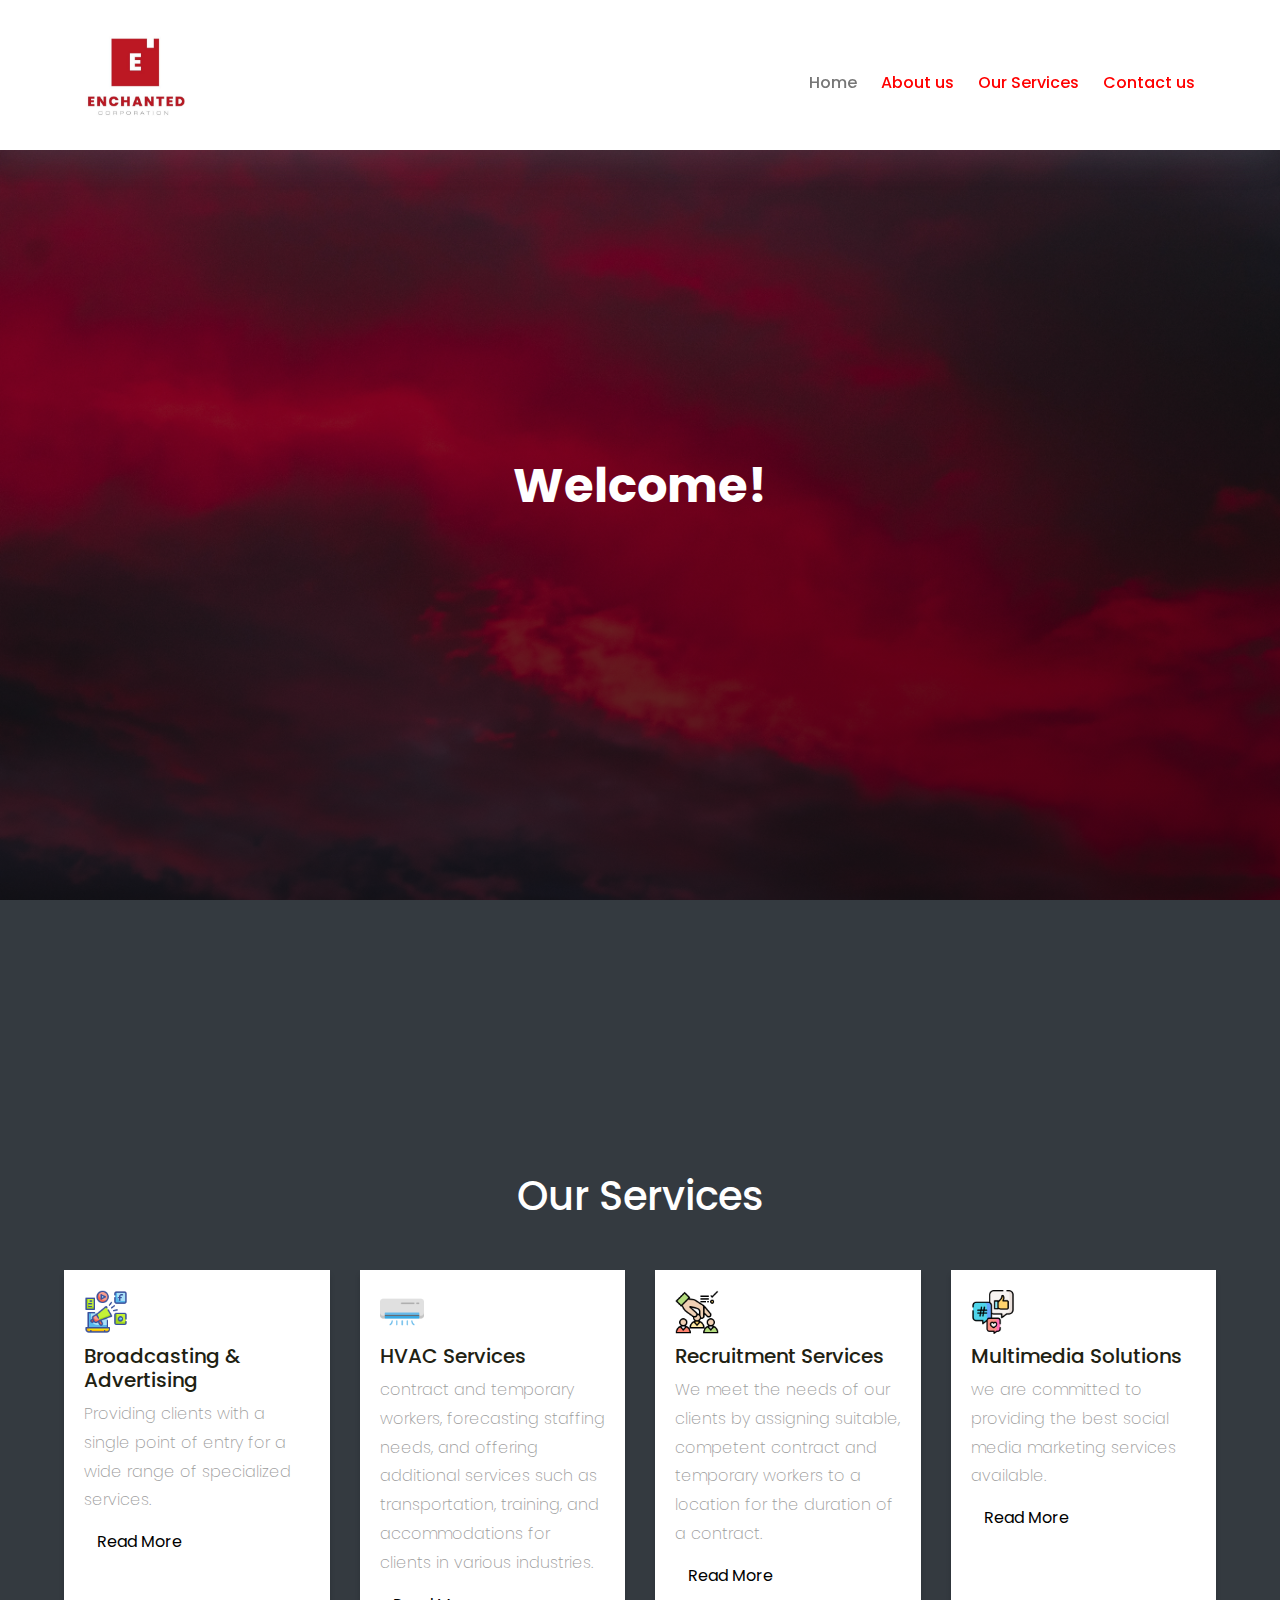
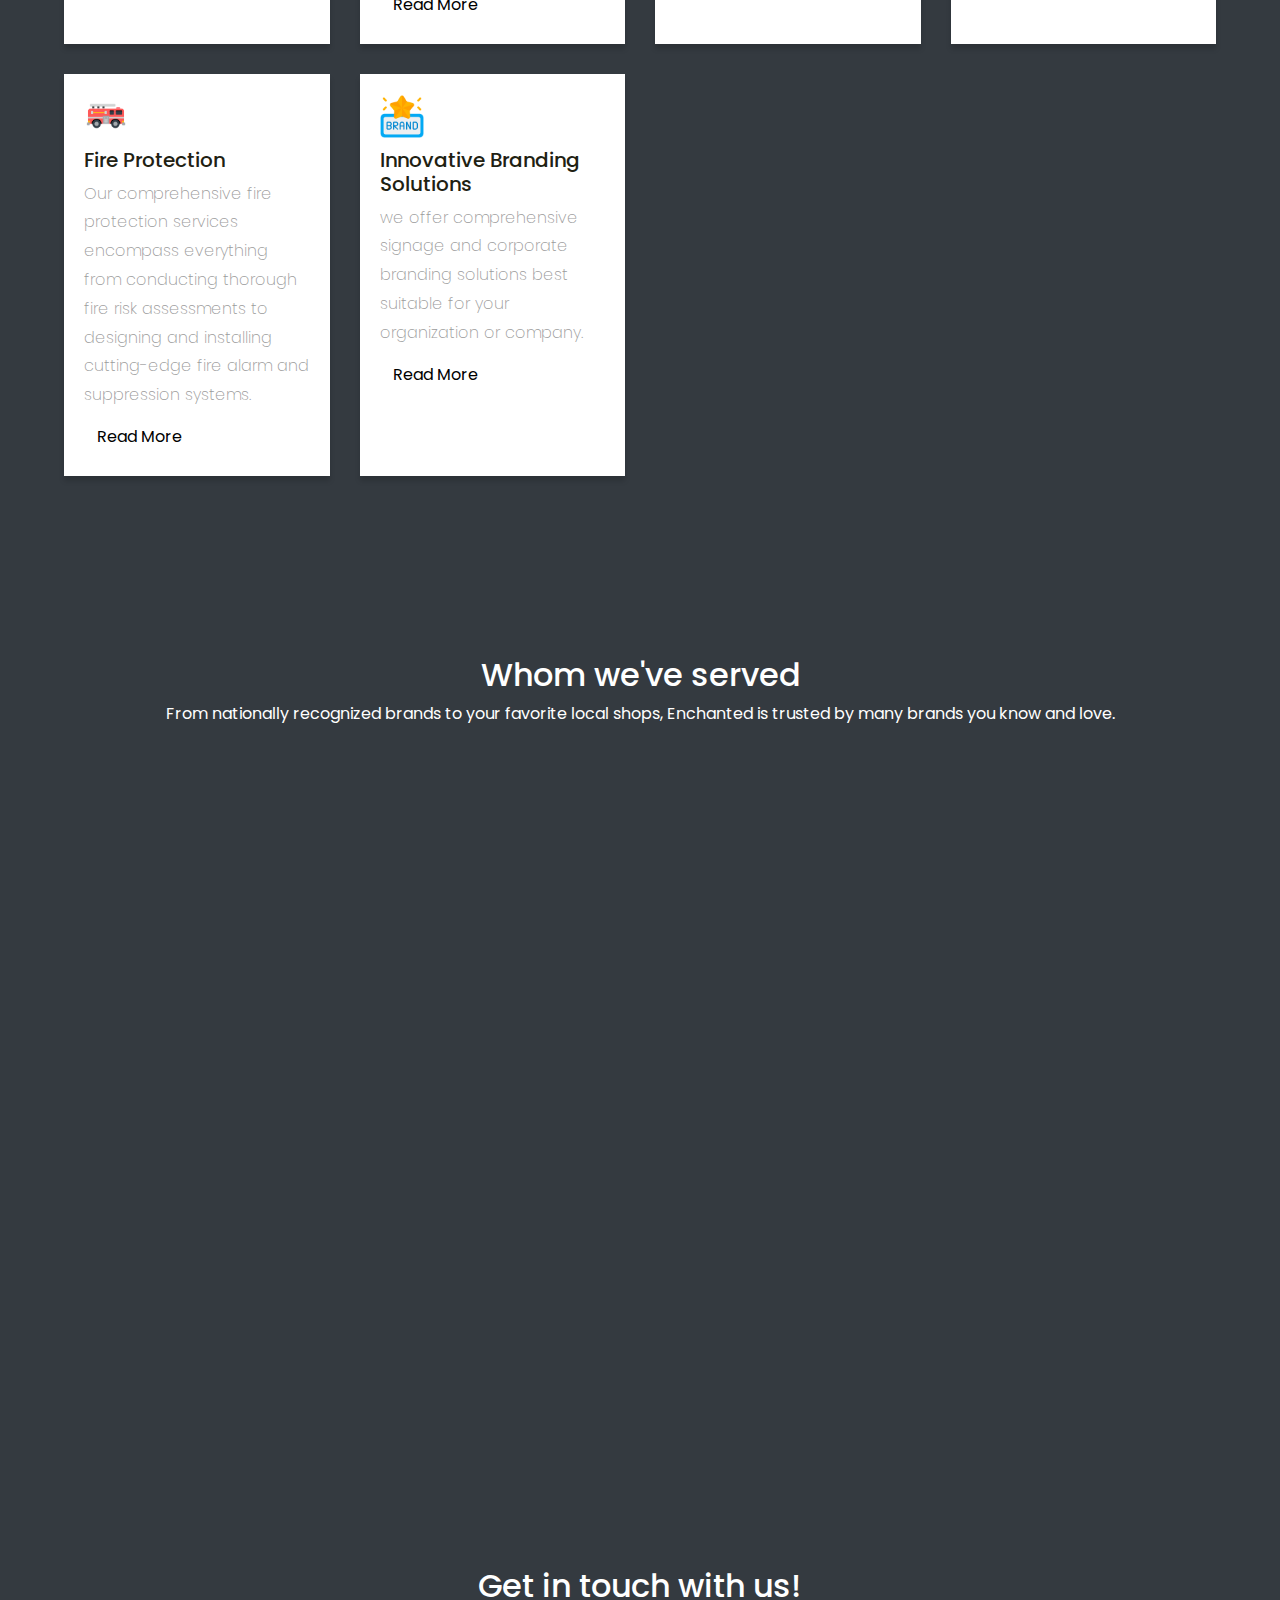
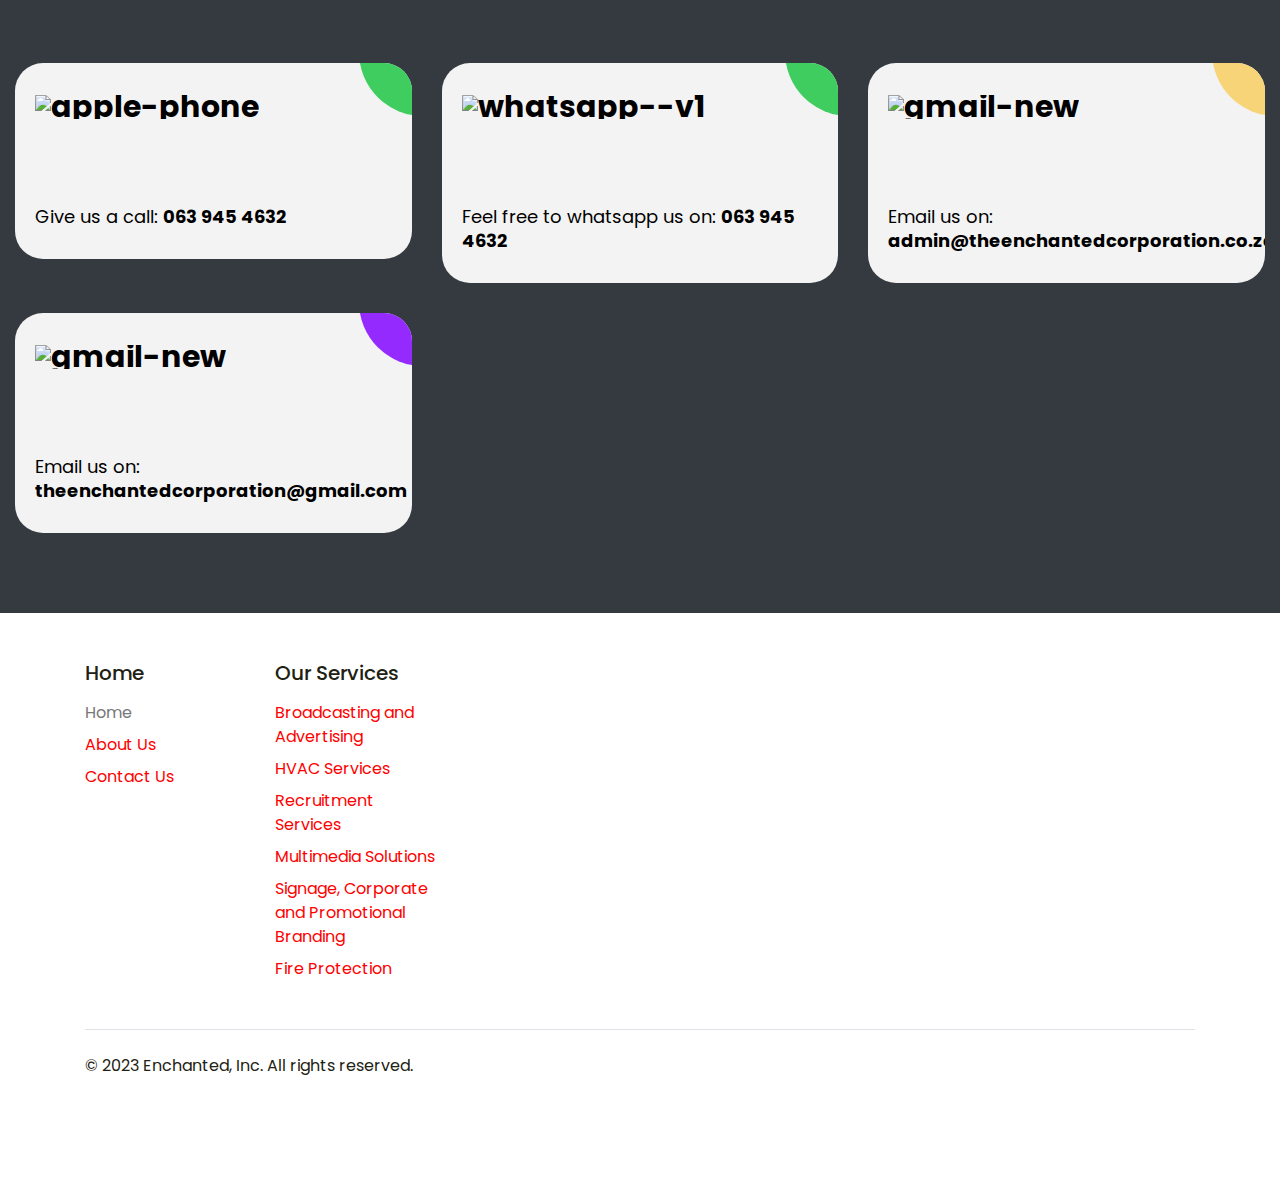
==== commit 6fdf643c: "Update index.html" ====
--- a/index.html
+++ b/index.html
@@ -161,7 +161,7 @@
 		  <path d="M26.4449 1.8C26.4449 1.32261 26.6345 0.864773 26.9721 0.527208C27.3097 0.189642 27.7675 0 28.2449 0H34.2449C34.7223 0 35.1801 0.189642 35.5177 0.527208C35.8553 0.864773 36.0449 1.32261 36.0449 1.8V7.8C36.0449 8.27739 35.8553 8.73523 35.5177 9.07279C35.1801 9.41036 34.7223 9.6 34.2449 9.6C33.7675 9.6 33.3097 9.41036 32.9721 9.07279C32.6345 8.73523 32.4449 8.27739 32.4449 7.8V6.144L21.7169 16.872C21.3794 17.2091 20.9219 17.3984 20.4449 17.3984C19.9679 17.3984 19.5104 17.2091 19.1729 16.872L13.2449 10.944L3.1169 21.072C2.95211 21.2488 2.75339 21.3907 2.53259 21.4891C2.31179 21.5875 2.07344 21.6404 1.83175 21.6446C1.59007 21.6489 1.35 21.6044 1.12587 21.5139C0.901734 21.4234 0.698133 21.2886 0.527208 21.1177C0.356283 20.9468 0.221536 20.7432 0.131005 20.519C0.040475 20.2949 -0.00398415 20.0548 0.000280131 19.8131C0.00454441 19.5715 0.0574452 19.3331 0.155826 19.1123C0.254207 18.8915 0.396052 18.6928 0.5729 18.528L11.9729 7.128C12.3104 6.79092 12.7679 6.60158 13.2449 6.60158C13.7219 6.60158 14.1794 6.79092 14.5169 7.128L20.4449 13.056L29.9009 3.6H28.2449C27.7675 3.6 27.3097 3.41036 26.9721 3.07279C26.6345 2.73523 26.4449 2.27739 26.4449 1.8V1.8ZM1.8449 28.8C2.32229 28.8 2.78013 28.9896 3.11769 29.3272C3.45526 29.6648 3.6449 30.1226 3.6449 30.6V36.6C3.6449 37.0774 3.45526 37.5352 3.11769 37.8728C2.78013 38.2104 2.32229 38.4 1.8449 38.4C1.36751 38.4 0.909673 38.2104 0.572108 37.8728C0.234542 37.5352 0.0449001 37.0774 0.0449001 36.6V30.6C0.0449001 30.1226 0.234542 29.6648 0.572108 29.3272C0.909673 28.9896 1.36751 28.8 1.8449 28.8V28.8ZM13.2449 23.4C13.2449 22.9226 13.0553 22.4648 12.7177 22.1272C12.3801 21.7896 11.9223 21.6 11.4449 21.6C10.9675 21.6 10.5097 21.7896 10.1721 22.1272C9.83454 22.4648 9.6449 22.9226 9.6449 23.4V36.6C9.6449 37.0774 9.83454 37.5352 10.1721 37.8728C10.5097 38.2104 10.9675 38.4 11.4449 38.4C11.9223 38.4 12.3801 38.2104 12.7177 37.8728C13.0553 37.5352 13.2449 37.0774 13.2449 36.6V23.4ZM21.0449 26.4C21.5223 26.4 21.9801 26.5896 22.3177 26.9272C22.6553 27.2648 22.8449 27.7226 22.8449 28.2V36.6C22.8449 37.0774 22.6553 37.5352 22.3177 37.8728C21.9801 38.2104 21.5223 38.4 21.0449 38.4C20.5675 38.4 20.1097 38.2104 19.7721 37.8728C19.4345 37.5352 19.2449 37.0774 19.2449 36.6V28.2C19.2449 27.7226 19.4345 27.2648 19.7721 26.9272C20.1097 26.5896 20.5675 26.4 21.0449 26.4ZM32.4449 18.6C32.4449 18.1226 32.2553 17.6648 31.9177 17.3272C31.5801 16.9896 31.1223 16.8 30.6449 16.8C30.1675 16.8 29.7097 16.9896 29.3721 17.3272C29.0345 17.6648 28.8449 18.1226 28.8449 18.6V36.6C28.8449 37.0774 29.0345 37.5352 29.3721 37.8728C29.7097 38.2104 30.1675 38.4 30.6449 38.4C31.1223 38.4 31.5801 38.2104 31.9177 37.8728C32.2553 37.5352 32.4449 37.0774 32.4449 36.6V18.6Z" fill="#00FFC2" />
 		</svg> -->
 		<img src="./images/social-media.png" alt="" width="44" height="44">
-		<h4>Digital Media Solutions</h4>
+		<h4>Multimedia Solutions</h4>
 		<p>
 			we are committed to providing the best social media marketing services available.
 		</p>
